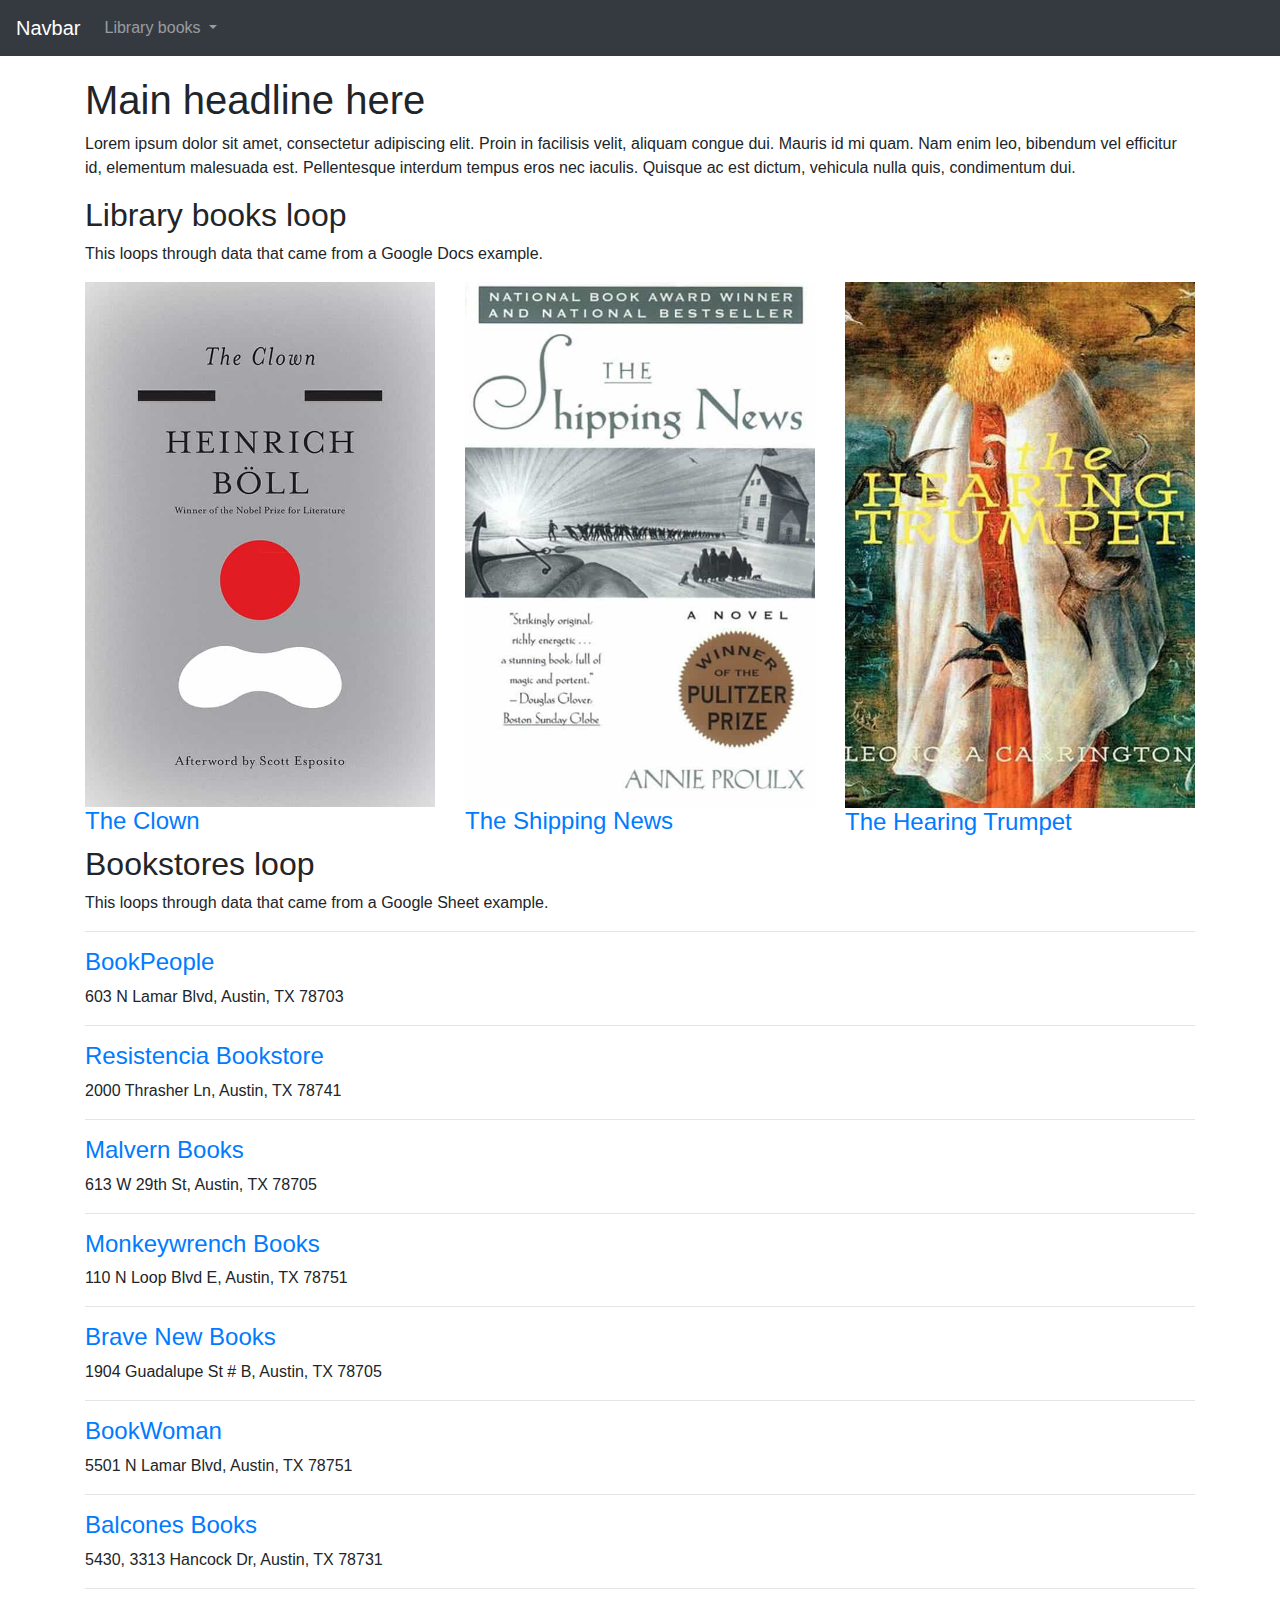
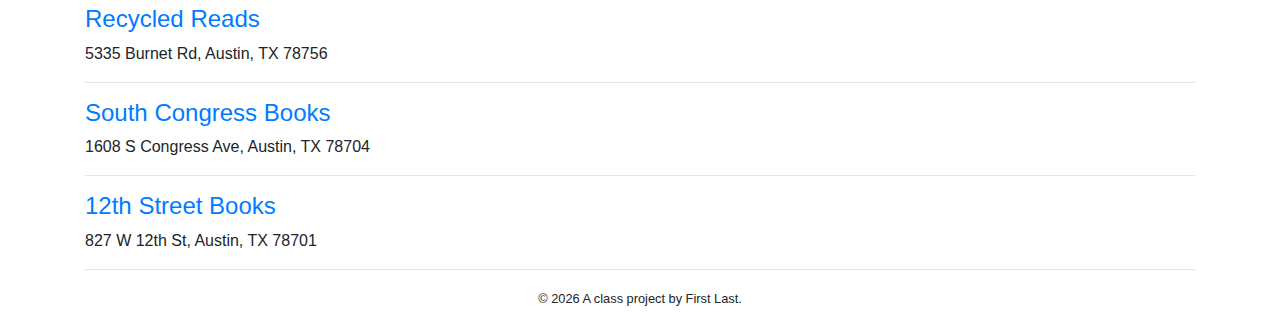
==== docs/index.html @ b6a52e7e "first commit. I am sorry it is so late." ====
<!doctype html>
<html lang="en">
  <!-- A Intro to Coding for Journalists class project -->
  <head>
    <title>Index page title</title>
    <meta name="description" content="The index search description for this page goes here.">
    <meta charset="utf-8">
    <meta http-equiv="X-UA-Compatible" content="IE=edge"/>
    <meta name="viewport" content="width=device-width, initial-scale=1, maximum-scale=1">
    <link rel="stylesheet" href="css/main.css">
  </head>
  <body>
    <nav class="navbar navbar-expand-lg navbar-dark bg-dark">
  <a class="navbar-brand" href="index.html">Navbar</a>
  <button class="navbar-toggler" type="button" data-toggle="collapse" data-target="#navbarNavDropdown" aria-controls="navbarNavDropdown" aria-expanded="false" aria-label="Toggle navigation">
    <span class="navbar-toggler-icon"></span>
  </button>
  <div class="collapse navbar-collapse" id="navbarNavDropdown">
    <ul class="navbar-nav">
      <li class="nav-item dropdown">
        <a class="nav-link dropdown-toggle" href="#" id="navbarDropdownMenuLink" role="button" data-toggle="dropdown" aria-haspopup="true" aria-expanded="false">
          Library books
        </a>
        <div class="dropdown-menu" aria-labelledby="navbarDropdownMenuLink">
          
          <a class="dropdown-item" href="books/the-clown.html">The Clown</a>
          
          <a class="dropdown-item" href="books/the-shipping-news.html">The Shipping News</a>
          
          <a class="dropdown-item" href="books/the-hearing-trumpet.html">The Hearing Trumpet</a>
          
        </div>
      </li>
    </ul>
  </div>
</nav>

    
<div class="container">
  <h1>Main headline here</h1>
  <p>Lorem ipsum dolor sit amet, consectetur adipiscing elit. Proin in facilisis velit, aliquam congue dui. Mauris id mi quam. Nam enim leo, bibendum vel efficitur id, elementum malesuada est. Pellentesque interdum tempus eros nec iaculis. Quisque ac est dictum, vehicula nulla quis, condimentum dui.</p>
  <h2>Library books loop</h2>
  <p>This loops through data that came from a Google Docs example.</p>
  <div class="row">
    
      <div class="col">
        <img src="img/the-clown.jpg" alt="" class="img-fluid">
        <h3><a href="books/the-clown.html">The Clown</a></h3>
      </div>
    
      <div class="col">
        <img src="img/the-shipping-news.jpg" alt="" class="img-fluid">
        <h3><a href="books/the-shipping-news.html">The Shipping News</a></h3>
      </div>
    
      <div class="col">
        <img src="img/the-hearing-trumpet.jpg" alt="" class="img-fluid">
        <h3><a href="books/the-hearing-trumpet.html">The Hearing Trumpet</a></h3>
      </div>
    
  </div>
  <h2>Bookstores loop</h2>
  <p>This loops through data that came from a Google Sheet example.</p>
  <hr>
  
    <h3><a href="https://www.bookpeople.com/" target="_blank">BookPeople</a></h3>
    <p>603 N Lamar Blvd, Austin, TX 78703</p>
    <hr>
  
    <h3><a href="https://www.resistenciabooks.com/" target="_blank">Resistencia Bookstore</a></h3>
    <p>2000 Thrasher Ln, Austin, TX 78741</p>
    <hr>
  
    <h3><a href="http://malvernbooks.com/" target="_blank">Malvern Books</a></h3>
    <p>613 W 29th St, Austin, TX 78705</p>
    <hr>
  
    <h3><a href="https://www.monkeywrenchbooks.org/" target="_blank">Monkeywrench Books</a></h3>
    <p>110 N Loop Blvd E, Austin, TX 78751</p>
    <hr>
  
    <h3><a href="https://www.facebook.com/bravenewbookstore/" target="_blank">Brave New Books</a></h3>
    <p>1904 Guadalupe St # B, Austin, TX 78705</p>
    <hr>
  
    <h3><a href="https://www.ebookwoman.com/" target="_blank">BookWoman</a></h3>
    <p>5501 N Lamar Blvd, Austin, TX 78751</p>
    <hr>
  
    <h3><a href="https://balconesbooks.com/" target="_blank">Balcones Books</a></h3>
    <p>5430, 3313 Hancock Dr, Austin, TX 78731</p>
    <hr>
  
    <h3><a href="http://library.austintexas.gov/recycled-reads" target="_blank">Recycled Reads</a></h3>
    <p>5335 Burnet Rd, Austin, TX 78756</p>
    <hr>
  
    <h3><a href="https://southcongressbooks.com/" target="_blank">South Congress Books</a></h3>
    <p>1608 S Congress Ave, Austin, TX 78704</p>
    <hr>
  
    <h3><a href="https://www.12thstreetbooks.com/" target="_blank">12th Street Books</a></h3>
    <p>827 W 12th St, Austin, TX 78701</p>
    <hr>
  
</div>


    <footer>
<p id="legal" class="center-block text-center">
  <small>&copy; <span class="copyright-year"></span>
  A class project by First Last.
</p>
</footer>


    <script src="js/jquery.js"></script>
    <script src="js/popper.js"></script>
    <script src="js/bootstrap.js"></script>
    <script src="js/scripts.js"></script>
  </body>
</html>
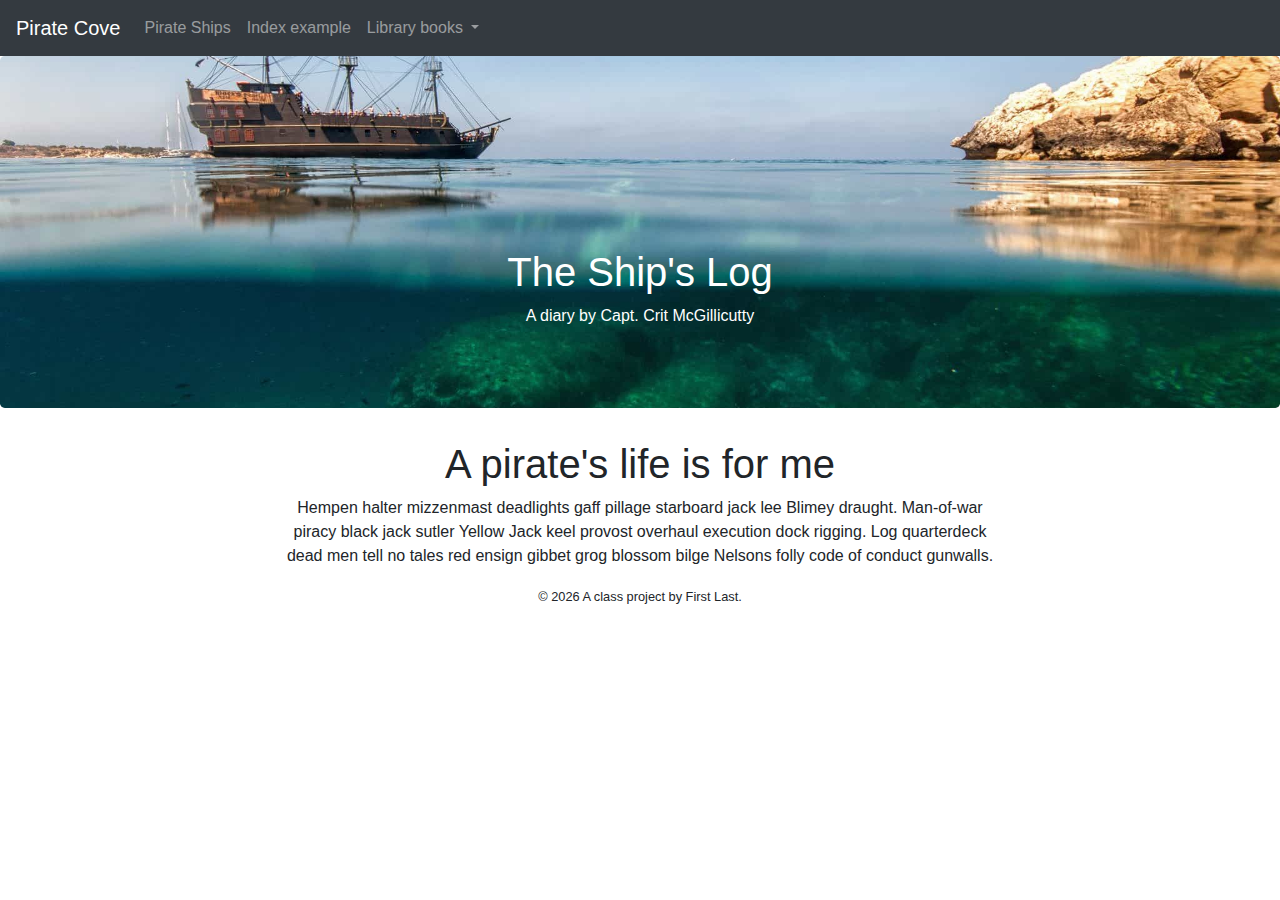
==== commit 57fc1f41: "added the pages" ====
--- a/docs/index.html
+++ b/docs/index.html
@@ -2,8 +2,8 @@
 <html lang="en">
   <!-- A Intro to Coding for Journalists class project -->
   <head>
-    <title>Index page title</title>
-    <meta name="description" content="The index search description for this page goes here.">
+    <title>Pirate Cove | Capt. McGillicutty's Ship's Log</title>
+    <meta name="description" content="Default description">
     <meta charset="utf-8">
     <meta http-equiv="X-UA-Compatible" content="IE=edge"/>
     <meta name="viewport" content="width=device-width, initial-scale=1, maximum-scale=1">
@@ -11,12 +11,18 @@
   </head>
   <body>
     <nav class="navbar navbar-expand-lg navbar-dark bg-dark">
-  <a class="navbar-brand" href="index.html">Navbar</a>
+  <a class="navbar-brand" href="index.html">Pirate Cove</a>
   <button class="navbar-toggler" type="button" data-toggle="collapse" data-target="#navbarNavDropdown" aria-controls="navbarNavDropdown" aria-expanded="false" aria-label="Toggle navigation">
     <span class="navbar-toggler-icon"></span>
   </button>
   <div class="collapse navbar-collapse" id="navbarNavDropdown">
     <ul class="navbar-nav">
+      <li class="nav-item">
+        <a class="nav-link" href="pirate-ships.html">Pirate Ships</a>
+      </li>
+      <li class="nav-item">
+        <a class="nav-link" href="index-example.html">Index example</a>
+      </li>
       <li class="nav-item dropdown">
         <a class="nav-link dropdown-toggle" href="#" id="navbarDropdownMenuLink" role="button" data-toggle="dropdown" aria-haspopup="true" aria-expanded="false">
           Library books
@@ -34,75 +40,19 @@
     </ul>
   </div>
 </nav>
+    <div class="jumbotron banner text-center">
+  <h1>The Ship's Log</h1>
+  <p>A diary by Capt. Crit McGillicutty</p>
+</div>
 
     
 <div class="container">
-  <h1>Main headline here</h1>
-  <p>Lorem ipsum dolor sit amet, consectetur adipiscing elit. Proin in facilisis velit, aliquam congue dui. Mauris id mi quam. Nam enim leo, bibendum vel efficitur id, elementum malesuada est. Pellentesque interdum tempus eros nec iaculis. Quisque ac est dictum, vehicula nulla quis, condimentum dui.</p>
-  <h2>Library books loop</h2>
-  <p>This loops through data that came from a Google Docs example.</p>
   <div class="row">
-    
-      <div class="col">
-        <img src="img/the-clown.jpg" alt="" class="img-fluid">
-        <h3><a href="books/the-clown.html">The Clown</a></h3>
-      </div>
-    
-      <div class="col">
-        <img src="img/the-shipping-news.jpg" alt="" class="img-fluid">
-        <h3><a href="books/the-shipping-news.html">The Shipping News</a></h3>
-      </div>
-    
-      <div class="col">
-        <img src="img/the-hearing-trumpet.jpg" alt="" class="img-fluid">
-        <h3><a href="books/the-hearing-trumpet.html">The Hearing Trumpet</a></h3>
-      </div>
-    
+    <div class="col-md-8 offset-md-2 text-center">
+      <h1>A pirate's life is for me</h1>
+      <p>Hempen halter mizzenmast deadlights gaff pillage starboard jack lee Blimey draught. Man-of-war piracy black jack sutler Yellow Jack keel provost overhaul execution dock rigging. Log quarterdeck dead men tell no tales red ensign gibbet grog blossom bilge Nelsons folly code of conduct gunwalls.</p>
+    </div>
   </div>
-  <h2>Bookstores loop</h2>
-  <p>This loops through data that came from a Google Sheet example.</p>
-  <hr>
-  
-    <h3><a href="https://www.bookpeople.com/" target="_blank">BookPeople</a></h3>
-    <p>603 N Lamar Blvd, Austin, TX 78703</p>
-    <hr>
-  
-    <h3><a href="https://www.resistenciabooks.com/" target="_blank">Resistencia Bookstore</a></h3>
-    <p>2000 Thrasher Ln, Austin, TX 78741</p>
-    <hr>
-  
-    <h3><a href="http://malvernbooks.com/" target="_blank">Malvern Books</a></h3>
-    <p>613 W 29th St, Austin, TX 78705</p>
-    <hr>
-  
-    <h3><a href="https://www.monkeywrenchbooks.org/" target="_blank">Monkeywrench Books</a></h3>
-    <p>110 N Loop Blvd E, Austin, TX 78751</p>
-    <hr>
-  
-    <h3><a href="https://www.facebook.com/bravenewbookstore/" target="_blank">Brave New Books</a></h3>
-    <p>1904 Guadalupe St # B, Austin, TX 78705</p>
-    <hr>
-  
-    <h3><a href="https://www.ebookwoman.com/" target="_blank">BookWoman</a></h3>
-    <p>5501 N Lamar Blvd, Austin, TX 78751</p>
-    <hr>
-  
-    <h3><a href="https://balconesbooks.com/" target="_blank">Balcones Books</a></h3>
-    <p>5430, 3313 Hancock Dr, Austin, TX 78731</p>
-    <hr>
-  
-    <h3><a href="http://library.austintexas.gov/recycled-reads" target="_blank">Recycled Reads</a></h3>
-    <p>5335 Burnet Rd, Austin, TX 78756</p>
-    <hr>
-  
-    <h3><a href="https://southcongressbooks.com/" target="_blank">South Congress Books</a></h3>
-    <p>1608 S Congress Ave, Austin, TX 78704</p>
-    <hr>
-  
-    <h3><a href="https://www.12thstreetbooks.com/" target="_blank">12th Street Books</a></h3>
-    <p>827 W 12th St, Austin, TX 78701</p>
-    <hr>
-  
 </div>
 
 
--- a/docs/css/main.css
+++ b/docs/css/main.css
@@ -3,5 +3,5 @@
  * Copyright 2011-2021 The Bootstrap Authors
  * Copyright 2011-2021 Twitter, Inc.
  * Licensed under MIT (https://github.com/twbs/bootstrap/blob/main/LICENSE)
- */:root{--blue:#007bff;--indigo:#6610f2;--purple:#6f42c1;--pink:#e83e8c;--red:#dc3545;--orange:#fd7e14;--yellow:#ffc107;--green:#28a745;--teal:#20c997;--cyan:#17a2b8;--white:#fff;--gray:#6c757d;--gray-dark:#343a40;--primary:#007bff;--secondary:#6c757d;--success:#28a745;--info:#17a2b8;--warning:#ffc107;--danger:#dc3545;--light:#f8f9fa;--dark:#343a40;--breakpoint-xs:0;--breakpoint-sm:576px;--breakpoint-md:768px;--breakpoint-lg:992px;--breakpoint-xl:1200px;--font-family-sans-serif:-apple-system,BlinkMacSystemFont,"Segoe UI",Roboto,"Helvetica Neue",Arial,"Noto Sans","Liberation Sans",sans-serif,"Apple Color Emoji","Segoe UI Emoji","Segoe UI Symbol","Noto Color Emoji";--font-family-monospace:SFMono-Regular,Menlo,Monaco,Consolas,"Liberation Mono","Courier New",monospace}*,:after,:before{box-sizing:border-box}html{font-family:sans-serif;line-height:1.15;-webkit-text-size-adjust:100%;-webkit-tap-highlight-color:rgba(0,0,0,0)}article,aside,figcaption,figure,footer,header,hgroup,main,nav,section{display:block}body{margin:0;font-family:-apple-system,BlinkMacSystemFont,Segoe UI,Roboto,Helvetica Neue,Arial,Noto Sans,Liberation Sans,sans-serif,Apple Color Emoji,Segoe UI Emoji,Segoe UI Symbol,Noto Color Emoji;font-size:1rem;font-weight:400;line-height:1.5;color:#212529;text-align:left;background-color:#fff}[tabindex="-1"]:focus:not(:focus-visible){outline:0!important}hr{box-sizing:content-box;height:0;overflow:visible}h1,h2,h3,h4,h5,h6{margin-top:0;margin-bottom:.5rem}p{margin-top:0;margin-bottom:1rem}abbr[data-original-title],abbr[title]{text-decoration:underline;-webkit-text-decoration:underline dotted;-moz-text-decoration:underline dotted;text-decoration:underline dotted;cursor:help;border-bottom:0;-webkit-text-decoration-skip-ink:none;text-decoration-skip-ink:none}address{font-style:normal;line-height:inherit}address,dl,ol,ul{margin-bottom:1rem}dl,ol,ul{margin-top:0}ol ol,ol ul,ul ol,ul ul{margin-bottom:0}dt{font-weight:700}dd{margin-bottom:.5rem;margin-left:0}blockquote{margin:0 0 1rem}b,strong{font-weight:bolder}small{font-size:80%}sub,sup{position:relative;font-size:75%;line-height:0;vertical-align:baseline}sub{bottom:-.25em}sup{top:-.5em}a{color:#007bff;text-decoration:none;background-color:transparent}a:hover{color:#0056b3;text-decoration:underline}a:not([href]):not([class]){color:inherit;text-decoration:none}a:not([href]):not([class]):hover{color:inherit;text-decoration:none}code,kbd,pre,samp{font-family:SFMono-Regular,Menlo,Monaco,Consolas,Liberation Mono,Courier New,monospace;font-size:1em}pre{margin-top:0;margin-bottom:1rem;overflow:auto;-ms-overflow-style:scrollbar}figure{margin:0 0 1rem}img{border-style:none}img,svg{vertical-align:middle}svg{overflow:hidden}table{border-collapse:collapse}caption{padding-top:.75rem;padding-bottom:.75rem;color:#6c757d;text-align:left;caption-side:bottom}th{text-align:inherit;text-align:-webkit-match-parent}label{display:inline-block;margin-bottom:.5rem}button{border-radius:0}button:focus:not(:focus-visible){outline:0}button,input,optgroup,select,textarea{margin:0;font-family:inherit;font-size:inherit;line-height:inherit}button,input{overflow:visible}button,select{text-transform:none}[role=button]{cursor:pointer}select{word-wrap:normal}[type=button],[type=reset],[type=submit],button{-webkit-appearance:button}[type=button]:not(:disabled),[type=reset]:not(:disabled),[type=submit]:not(:disabled),button:not(:disabled){cursor:pointer}[type=button]::-moz-focus-inner,[type=reset]::-moz-focus-inner,[type=submit]::-moz-focus-inner,button::-moz-focus-inner{padding:0;border-style:none}input[type=checkbox],input[type=radio]{box-sizing:border-box;padding:0}textarea{overflow:auto;resize:vertical}fieldset{min-width:0;padding:0;margin:0;border:0}legend{display:block;width:100%;max-width:100%;padding:0;margin-bottom:.5rem;font-size:1.5rem;line-height:inherit;color:inherit;white-space:normal}progress{vertical-align:baseline}[type=number]::-webkit-inner-spin-button,[type=number]::-webkit-outer-spin-button{height:auto}[type=search]{outline-offset:-2px;-webkit-appearance:none}[type=search]::-webkit-search-decoration{-webkit-appearance:none}::-webkit-file-upload-button{font:inherit;-webkit-appearance:button}output{display:inline-block}summary{display:list-item;cursor:pointer}template{display:none}[hidden]{display:none!important}.h1,.h2,.h3,.h4,.h5,.h6,h1,h2,h3,h4,h5,h6{margin-bottom:.5rem;font-weight:500;line-height:1.2}.h1,h1{font-size:2.5rem}.h2,h2{font-size:2rem}.h3,h3{font-size:1.75rem}.h4,h4{font-size:1.5rem}.h5,h5{font-size:1.25rem}.h6,h6{font-size:1rem}.lead{font-size:1.25rem;font-weight:300}.display-1{font-size:6rem}.display-1,.display-2{font-weight:300;line-height:1.2}.display-2{font-size:5.5rem}.display-3{font-size:4.5rem}.display-3,.display-4{font-weight:300;line-height:1.2}.display-4{font-size:3.5rem}hr{margin-top:1rem;margin-bottom:1rem;border:0;border-top:1px solid rgba(0,0,0,.1)}.small,small{font-size:80%;font-weight:400}.mark,mark{padding:.2em;background-color:#fcf8e3}.list-inline,.list-unstyled{padding-left:0;list-style:none}.list-inline-item{display:inline-block}.list-inline-item:not(:last-child){margin-right:.5rem}.initialism{font-size:90%;text-transform:uppercase}.blockquote{margin-bottom:1rem;font-size:1.25rem}.blockquote-footer{display:block;font-size:80%;color:#6c757d}.blockquote-footer:before{content:"\2014\00A0"}.img-fluid,.img-thumbnail{max-width:100%;height:auto}.img-thumbnail{padding:.25rem;background-color:#fff;border:1px solid #dee2e6;border-radius:.25rem}.figure{display:inline-block}.figure-img{margin-bottom:.5rem;line-height:1}.figure-caption{font-size:90%;color:#6c757d}code{font-size:87.5%;color:#e83e8c;word-wrap:break-word}a>code{color:inherit}kbd{padding:.2rem .4rem;font-size:87.5%;color:#fff;background-color:#212529;border-radius:.2rem}kbd kbd{padding:0;font-size:100%;font-weight:700}pre{display:block;font-size:87.5%;color:#212529}pre code{font-size:inherit;color:inherit;word-break:normal}.pre-scrollable{max-height:340px;overflow-y:scroll}.container,.container-fluid,.container-lg,.container-md,.container-sm,.container-xl{width:100%;padding-right:15px;padding-left:15px;margin-right:auto;margin-left:auto}@media (min-width:576px){.container,.container-sm{max-width:540px}}@media (min-width:768px){.container,.container-md,.container-sm{max-width:720px}}@media (min-width:992px){.container,.container-lg,.container-md,.container-sm{max-width:960px}}@media (min-width:1200px){.container,.container-lg,.container-md,.container-sm,.container-xl{max-width:1140px}}.row{display:-webkit-flex;display:-ms-flexbox;display:flex;-webkit-flex-wrap:wrap;-ms-flex-wrap:wrap;flex-wrap:wrap;margin-right:-15px;margin-left:-15px}.no-gutters{margin-right:0;margin-left:0}.no-gutters>.col,.no-gutters>[class*=col-]{padding-right:0;padding-left:0}.col,.col-1,.col-2,.col-3,.col-4,.col-5,.col-6,.col-7,.col-8,.col-9,.col-10,.col-11,.col-12,.col-auto,.col-lg,.col-lg-1,.col-lg-2,.col-lg-3,.col-lg-4,.col-lg-5,.col-lg-6,.col-lg-7,.col-lg-8,.col-lg-9,.col-lg-10,.col-lg-11,.col-lg-12,.col-lg-auto,.col-md,.col-md-1,.col-md-2,.col-md-3,.col-md-4,.col-md-5,.col-md-6,.col-md-7,.col-md-8,.col-md-9,.col-md-10,.col-md-11,.col-md-12,.col-md-auto,.col-sm,.col-sm-1,.col-sm-2,.col-sm-3,.col-sm-4,.col-sm-5,.col-sm-6,.col-sm-7,.col-sm-8,.col-sm-9,.col-sm-10,.col-sm-11,.col-sm-12,.col-sm-auto,.col-xl,.col-xl-1,.col-xl-2,.col-xl-3,.col-xl-4,.col-xl-5,.col-xl-6,.col-xl-7,.col-xl-8,.col-xl-9,.col-xl-10,.col-xl-11,.col-xl-12,.col-xl-auto{position:relative;width:100%;padding-right:15px;padding-left:15px}.col{-webkit-flex-basis:0;-ms-flex-preferred-size:0;flex-basis:0;-webkit-flex-grow:1;-ms-flex-positive:1;flex-grow:1;max-width:100%}.row-cols-1>*{-webkit-flex:0 0 100%;-ms-flex:0 0 100%;flex:0 0 100%;max-width:100%}.row-cols-2>*{-webkit-flex:0 0 50%;-ms-flex:0 0 50%;flex:0 0 50%;max-width:50%}.row-cols-3>*{-webkit-flex:0 0 33.33333%;-ms-flex:0 0 33.33333%;flex:0 0 33.33333%;max-width:33.33333%}.row-cols-4>*{-webkit-flex:0 0 25%;-ms-flex:0 0 25%;flex:0 0 25%;max-width:25%}.row-cols-5>*{-webkit-flex:0 0 20%;-ms-flex:0 0 20%;flex:0 0 20%;max-width:20%}.row-cols-6>*{-webkit-flex:0 0 16.66667%;-ms-flex:0 0 16.66667%;flex:0 0 16.66667%;max-width:16.66667%}.col-auto{-webkit-flex:0 0 auto;-ms-flex:0 0 auto;flex:0 0 auto;width:auto;max-width:100%}.col-1{-webkit-flex:0 0 8.33333%;-ms-flex:0 0 8.33333%;flex:0 0 8.33333%;max-width:8.33333%}.col-2{-webkit-flex:0 0 16.66667%;-ms-flex:0 0 16.66667%;flex:0 0 16.66667%;max-width:16.66667%}.col-3{-webkit-flex:0 0 25%;-ms-flex:0 0 25%;flex:0 0 25%;max-width:25%}.col-4{-webkit-flex:0 0 33.33333%;-ms-flex:0 0 33.33333%;flex:0 0 33.33333%;max-width:33.33333%}.col-5{-webkit-flex:0 0 41.66667%;-ms-flex:0 0 41.66667%;flex:0 0 41.66667%;max-width:41.66667%}.col-6{-webkit-flex:0 0 50%;-ms-flex:0 0 50%;flex:0 0 50%;max-width:50%}.col-7{-webkit-flex:0 0 58.33333%;-ms-flex:0 0 58.33333%;flex:0 0 58.33333%;max-width:58.33333%}.col-8{-webkit-flex:0 0 66.66667%;-ms-flex:0 0 66.66667%;flex:0 0 66.66667%;max-width:66.66667%}.col-9{-webkit-flex:0 0 75%;-ms-flex:0 0 75%;flex:0 0 75%;max-width:75%}.col-10{-webkit-flex:0 0 83.33333%;-ms-flex:0 0 83.33333%;flex:0 0 83.33333%;max-width:83.33333%}.col-11{-webkit-flex:0 0 91.66667%;-ms-flex:0 0 91.66667%;flex:0 0 91.66667%;max-width:91.66667%}.col-12{-webkit-flex:0 0 100%;-ms-flex:0 0 100%;flex:0 0 100%;max-width:100%}.order-first{-webkit-order:-1;-ms-flex-order:-1;order:-1}.order-last{-webkit-order:13;-ms-flex-order:13;order:13}.order-0{-webkit-order:0;-ms-flex-order:0;order:0}.order-1{-webkit-order:1;-ms-flex-order:1;order:1}.order-2{-webkit-order:2;-ms-flex-order:2;order:2}.order-3{-webkit-order:3;-ms-flex-order:3;order:3}.order-4{-webkit-order:4;-ms-flex-order:4;order:4}.order-5{-webkit-order:5;-ms-flex-order:5;order:5}.order-6{-webkit-order:6;-ms-flex-order:6;order:6}.order-7{-webkit-order:7;-ms-flex-order:7;order:7}.order-8{-webkit-order:8;-ms-flex-order:8;order:8}.order-9{-webkit-order:9;-ms-flex-order:9;order:9}.order-10{-webkit-order:10;-ms-flex-order:10;order:10}.order-11{-webkit-order:11;-ms-flex-order:11;order:11}.order-12{-webkit-order:12;-ms-flex-order:12;order:12}.offset-1{margin-left:8.33333%}.offset-2{margin-left:16.66667%}.offset-3{margin-left:25%}.offset-4{margin-left:33.33333%}.offset-5{margin-left:41.66667%}.offset-6{margin-left:50%}.offset-7{margin-left:58.33333%}.offset-8{margin-left:66.66667%}.offset-9{margin-left:75%}.offset-10{margin-left:83.33333%}.offset-11{margin-left:91.66667%}@media (min-width:576px){.col-sm{-webkit-flex-basis:0;-ms-flex-preferred-size:0;flex-basis:0;-webkit-flex-grow:1;-ms-flex-positive:1;flex-grow:1;max-width:100%}.row-cols-sm-1>*{-webkit-flex:0 0 100%;-ms-flex:0 0 100%;flex:0 0 100%;max-width:100%}.row-cols-sm-2>*{-webkit-flex:0 0 50%;-ms-flex:0 0 50%;flex:0 0 50%;max-width:50%}.row-cols-sm-3>*{-webkit-flex:0 0 33.33333%;-ms-flex:0 0 33.33333%;flex:0 0 33.33333%;max-width:33.33333%}.row-cols-sm-4>*{-webkit-flex:0 0 25%;-ms-flex:0 0 25%;flex:0 0 25%;max-width:25%}.row-cols-sm-5>*{-webkit-flex:0 0 20%;-ms-flex:0 0 20%;flex:0 0 20%;max-width:20%}.row-cols-sm-6>*{-webkit-flex:0 0 16.66667%;-ms-flex:0 0 16.66667%;flex:0 0 16.66667%;max-width:16.66667%}.col-sm-auto{-webkit-flex:0 0 auto;-ms-flex:0 0 auto;flex:0 0 auto;width:auto;max-width:100%}.col-sm-1{-webkit-flex:0 0 8.33333%;-ms-flex:0 0 8.33333%;flex:0 0 8.33333%;max-width:8.33333%}.col-sm-2{-webkit-flex:0 0 16.66667%;-ms-flex:0 0 16.66667%;flex:0 0 16.66667%;max-width:16.66667%}.col-sm-3{-webkit-flex:0 0 25%;-ms-flex:0 0 25%;flex:0 0 25%;max-width:25%}.col-sm-4{-webkit-flex:0 0 33.33333%;-ms-flex:0 0 33.33333%;flex:0 0 33.33333%;max-width:33.33333%}.col-sm-5{-webkit-flex:0 0 41.66667%;-ms-flex:0 0 41.66667%;flex:0 0 41.66667%;max-width:41.66667%}.col-sm-6{-webkit-flex:0 0 50%;-ms-flex:0 0 50%;flex:0 0 50%;max-width:50%}.col-sm-7{-webkit-flex:0 0 58.33333%;-ms-flex:0 0 58.33333%;flex:0 0 58.33333%;max-width:58.33333%}.col-sm-8{-webkit-flex:0 0 66.66667%;-ms-flex:0 0 66.66667%;flex:0 0 66.66667%;max-width:66.66667%}.col-sm-9{-webkit-flex:0 0 75%;-ms-flex:0 0 75%;flex:0 0 75%;max-width:75%}.col-sm-10{-webkit-flex:0 0 83.33333%;-ms-flex:0 0 83.33333%;flex:0 0 83.33333%;max-width:83.33333%}.col-sm-11{-webkit-flex:0 0 91.66667%;-ms-flex:0 0 91.66667%;flex:0 0 91.66667%;max-width:91.66667%}.col-sm-12{-webkit-flex:0 0 100%;-ms-flex:0 0 100%;flex:0 0 100%;max-width:100%}.order-sm-first{-webkit-order:-1;-ms-flex-order:-1;order:-1}.order-sm-last{-webkit-order:13;-ms-flex-order:13;order:13}.order-sm-0{-webkit-order:0;-ms-flex-order:0;order:0}.order-sm-1{-webkit-order:1;-ms-flex-order:1;order:1}.order-sm-2{-webkit-order:2;-ms-flex-order:2;order:2}.order-sm-3{-webkit-order:3;-ms-flex-order:3;order:3}.order-sm-4{-webkit-order:4;-ms-flex-order:4;order:4}.order-sm-5{-webkit-order:5;-ms-flex-order:5;order:5}.order-sm-6{-webkit-order:6;-ms-flex-order:6;order:6}.order-sm-7{-webkit-order:7;-ms-flex-order:7;order:7}.order-sm-8{-webkit-order:8;-ms-flex-order:8;order:8}.order-sm-9{-webkit-order:9;-ms-flex-order:9;order:9}.order-sm-10{-webkit-order:10;-ms-flex-order:10;order:10}.order-sm-11{-webkit-order:11;-ms-flex-order:11;order:11}.order-sm-12{-webkit-order:12;-ms-flex-order:12;order:12}.offset-sm-0{margin-left:0}.offset-sm-1{margin-left:8.33333%}.offset-sm-2{margin-left:16.66667%}.offset-sm-3{margin-left:25%}.offset-sm-4{margin-left:33.33333%}.offset-sm-5{margin-left:41.66667%}.offset-sm-6{margin-left:50%}.offset-sm-7{margin-left:58.33333%}.offset-sm-8{margin-left:66.66667%}.offset-sm-9{margin-left:75%}.offset-sm-10{margin-left:83.33333%}.offset-sm-11{margin-left:91.66667%}}@media (min-width:768px){.col-md{-webkit-flex-basis:0;-ms-flex-preferred-size:0;flex-basis:0;-webkit-flex-grow:1;-ms-flex-positive:1;flex-grow:1;max-width:100%}.row-cols-md-1>*{-webkit-flex:0 0 100%;-ms-flex:0 0 100%;flex:0 0 100%;max-width:100%}.row-cols-md-2>*{-webkit-flex:0 0 50%;-ms-flex:0 0 50%;flex:0 0 50%;max-width:50%}.row-cols-md-3>*{-webkit-flex:0 0 33.33333%;-ms-flex:0 0 33.33333%;flex:0 0 33.33333%;max-width:33.33333%}.row-cols-md-4>*{-webkit-flex:0 0 25%;-ms-flex:0 0 25%;flex:0 0 25%;max-width:25%}.row-cols-md-5>*{-webkit-flex:0 0 20%;-ms-flex:0 0 20%;flex:0 0 20%;max-width:20%}.row-cols-md-6>*{-webkit-flex:0 0 16.66667%;-ms-flex:0 0 16.66667%;flex:0 0 16.66667%;max-width:16.66667%}.col-md-auto{-webkit-flex:0 0 auto;-ms-flex:0 0 auto;flex:0 0 auto;width:auto;max-width:100%}.col-md-1{-webkit-flex:0 0 8.33333%;-ms-flex:0 0 8.33333%;flex:0 0 8.33333%;max-width:8.33333%}.col-md-2{-webkit-flex:0 0 16.66667%;-ms-flex:0 0 16.66667%;flex:0 0 16.66667%;max-width:16.66667%}.col-md-3{-webkit-flex:0 0 25%;-ms-flex:0 0 25%;flex:0 0 25%;max-width:25%}.col-md-4{-webkit-flex:0 0 33.33333%;-ms-flex:0 0 33.33333%;flex:0 0 33.33333%;max-width:33.33333%}.col-md-5{-webkit-flex:0 0 41.66667%;-ms-flex:0 0 41.66667%;flex:0 0 41.66667%;max-width:41.66667%}.col-md-6{-webkit-flex:0 0 50%;-ms-flex:0 0 50%;flex:0 0 50%;max-width:50%}.col-md-7{-webkit-flex:0 0 58.33333%;-ms-flex:0 0 58.33333%;flex:0 0 58.33333%;max-width:58.33333%}.col-md-8{-webkit-flex:0 0 66.66667%;-ms-flex:0 0 66.66667%;flex:0 0 66.66667%;max-width:66.66667%}.col-md-9{-webkit-flex:0 0 75%;-ms-flex:0 0 75%;flex:0 0 75%;max-width:75%}.col-md-10{-webkit-flex:0 0 83.33333%;-ms-flex:0 0 83.33333%;flex:0 0 83.33333%;max-width:83.33333%}.col-md-11{-webkit-flex:0 0 91.66667%;-ms-flex:0 0 91.66667%;flex:0 0 91.66667%;max-width:91.66667%}.col-md-12{-webkit-flex:0 0 100%;-ms-flex:0 0 100%;flex:0 0 100%;max-width:100%}.order-md-first{-webkit-order:-1;-ms-flex-order:-1;order:-1}.order-md-last{-webkit-order:13;-ms-flex-order:13;order:13}.order-md-0{-webkit-order:0;-ms-flex-order:0;order:0}.order-md-1{-webkit-order:1;-ms-flex-order:1;order:1}.order-md-2{-webkit-order:2;-ms-flex-order:2;order:2}.order-md-3{-webkit-order:3;-ms-flex-order:3;order:3}.order-md-4{-webkit-order:4;-ms-flex-order:4;order:4}.order-md-5{-webkit-order:5;-ms-flex-order:5;order:5}.order-md-6{-webkit-order:6;-ms-flex-order:6;order:6}.order-md-7{-webkit-order:7;-ms-flex-order:7;order:7}.order-md-8{-webkit-order:8;-ms-flex-order:8;order:8}.order-md-9{-webkit-order:9;-ms-flex-order:9;order:9}.order-md-10{-webkit-order:10;-ms-flex-order:10;order:10}.order-md-11{-webkit-order:11;-ms-flex-order:11;order:11}.order-md-12{-webkit-order:12;-ms-flex-order:12;order:12}.offset-md-0{margin-left:0}.offset-md-1{margin-left:8.33333%}.offset-md-2{margin-left:16.66667%}.offset-md-3{margin-left:25%}.offset-md-4{margin-left:33.33333%}.offset-md-5{margin-left:41.66667%}.offset-md-6{margin-left:50%}.offset-md-7{margin-left:58.33333%}.offset-md-8{margin-left:66.66667%}.offset-md-9{margin-left:75%}.offset-md-10{margin-left:83.33333%}.offset-md-11{margin-left:91.66667%}}@media (min-width:992px){.col-lg{-webkit-flex-basis:0;-ms-flex-preferred-size:0;flex-basis:0;-webkit-flex-grow:1;-ms-flex-positive:1;flex-grow:1;max-width:100%}.row-cols-lg-1>*{-webkit-flex:0 0 100%;-ms-flex:0 0 100%;flex:0 0 100%;max-width:100%}.row-cols-lg-2>*{-webkit-flex:0 0 50%;-ms-flex:0 0 50%;flex:0 0 50%;max-width:50%}.row-cols-lg-3>*{-webkit-flex:0 0 33.33333%;-ms-flex:0 0 33.33333%;flex:0 0 33.33333%;max-width:33.33333%}.row-cols-lg-4>*{-webkit-flex:0 0 25%;-ms-flex:0 0 25%;flex:0 0 25%;max-width:25%}.row-cols-lg-5>*{-webkit-flex:0 0 20%;-ms-flex:0 0 20%;flex:0 0 20%;max-width:20%}.row-cols-lg-6>*{-webkit-flex:0 0 16.66667%;-ms-flex:0 0 16.66667%;flex:0 0 16.66667%;max-width:16.66667%}.col-lg-auto{-webkit-flex:0 0 auto;-ms-flex:0 0 auto;flex:0 0 auto;width:auto;max-width:100%}.col-lg-1{-webkit-flex:0 0 8.33333%;-ms-flex:0 0 8.33333%;flex:0 0 8.33333%;max-width:8.33333%}.col-lg-2{-webkit-flex:0 0 16.66667%;-ms-flex:0 0 16.66667%;flex:0 0 16.66667%;max-width:16.66667%}.col-lg-3{-webkit-flex:0 0 25%;-ms-flex:0 0 25%;flex:0 0 25%;max-width:25%}.col-lg-4{-webkit-flex:0 0 33.33333%;-ms-flex:0 0 33.33333%;flex:0 0 33.33333%;max-width:33.33333%}.col-lg-5{-webkit-flex:0 0 41.66667%;-ms-flex:0 0 41.66667%;flex:0 0 41.66667%;max-width:41.66667%}.col-lg-6{-webkit-flex:0 0 50%;-ms-flex:0 0 50%;flex:0 0 50%;max-width:50%}.col-lg-7{-webkit-flex:0 0 58.33333%;-ms-flex:0 0 58.33333%;flex:0 0 58.33333%;max-width:58.33333%}.col-lg-8{-webkit-flex:0 0 66.66667%;-ms-flex:0 0 66.66667%;flex:0 0 66.66667%;max-width:66.66667%}.col-lg-9{-webkit-flex:0 0 75%;-ms-flex:0 0 75%;flex:0 0 75%;max-width:75%}.col-lg-10{-webkit-flex:0 0 83.33333%;-ms-flex:0 0 83.33333%;flex:0 0 83.33333%;max-width:83.33333%}.col-lg-11{-webkit-flex:0 0 91.66667%;-ms-flex:0 0 91.66667%;flex:0 0 91.66667%;max-width:91.66667%}.col-lg-12{-webkit-flex:0 0 100%;-ms-flex:0 0 100%;flex:0 0 100%;max-width:100%}.order-lg-first{-webkit-order:-1;-ms-flex-order:-1;order:-1}.order-lg-last{-webkit-order:13;-ms-flex-order:13;order:13}.order-lg-0{-webkit-order:0;-ms-flex-order:0;order:0}.order-lg-1{-webkit-order:1;-ms-flex-order:1;order:1}.order-lg-2{-webkit-order:2;-ms-flex-order:2;order:2}.order-lg-3{-webkit-order:3;-ms-flex-order:3;order:3}.order-lg-4{-webkit-order:4;-ms-flex-order:4;order:4}.order-lg-5{-webkit-order:5;-ms-flex-order:5;order:5}.order-lg-6{-webkit-order:6;-ms-flex-order:6;order:6}.order-lg-7{-webkit-order:7;-ms-flex-order:7;order:7}.order-lg-8{-webkit-order:8;-ms-flex-order:8;order:8}.order-lg-9{-webkit-order:9;-ms-flex-order:9;order:9}.order-lg-10{-webkit-order:10;-ms-flex-order:10;order:10}.order-lg-11{-webkit-order:11;-ms-flex-order:11;order:11}.order-lg-12{-webkit-order:12;-ms-flex-order:12;order:12}.offset-lg-0{margin-left:0}.offset-lg-1{margin-left:8.33333%}.offset-lg-2{margin-left:16.66667%}.offset-lg-3{margin-left:25%}.offset-lg-4{margin-left:33.33333%}.offset-lg-5{margin-left:41.66667%}.offset-lg-6{margin-left:50%}.offset-lg-7{margin-left:58.33333%}.offset-lg-8{margin-left:66.66667%}.offset-lg-9{margin-left:75%}.offset-lg-10{margin-left:83.33333%}.offset-lg-11{margin-left:91.66667%}}@media (min-width:1200px){.col-xl{-webkit-flex-basis:0;-ms-flex-preferred-size:0;flex-basis:0;-webkit-flex-grow:1;-ms-flex-positive:1;flex-grow:1;max-width:100%}.row-cols-xl-1>*{-webkit-flex:0 0 100%;-ms-flex:0 0 100%;flex:0 0 100%;max-width:100%}.row-cols-xl-2>*{-webkit-flex:0 0 50%;-ms-flex:0 0 50%;flex:0 0 50%;max-width:50%}.row-cols-xl-3>*{-webkit-flex:0 0 33.33333%;-ms-flex:0 0 33.33333%;flex:0 0 33.33333%;max-width:33.33333%}.row-cols-xl-4>*{-webkit-flex:0 0 25%;-ms-flex:0 0 25%;flex:0 0 25%;max-width:25%}.row-cols-xl-5>*{-webkit-flex:0 0 20%;-ms-flex:0 0 20%;flex:0 0 20%;max-width:20%}.row-cols-xl-6>*{-webkit-flex:0 0 16.66667%;-ms-flex:0 0 16.66667%;flex:0 0 16.66667%;max-width:16.66667%}.col-xl-auto{-webkit-flex:0 0 auto;-ms-flex:0 0 auto;flex:0 0 auto;width:auto;max-width:100%}.col-xl-1{-webkit-flex:0 0 8.33333%;-ms-flex:0 0 8.33333%;flex:0 0 8.33333%;max-width:8.33333%}.col-xl-2{-webkit-flex:0 0 16.66667%;-ms-flex:0 0 16.66667%;flex:0 0 16.66667%;max-width:16.66667%}.col-xl-3{-webkit-flex:0 0 25%;-ms-flex:0 0 25%;flex:0 0 25%;max-width:25%}.col-xl-4{-webkit-flex:0 0 33.33333%;-ms-flex:0 0 33.33333%;flex:0 0 33.33333%;max-width:33.33333%}.col-xl-5{-webkit-flex:0 0 41.66667%;-ms-flex:0 0 41.66667%;flex:0 0 41.66667%;max-width:41.66667%}.col-xl-6{-webkit-flex:0 0 50%;-ms-flex:0 0 50%;flex:0 0 50%;max-width:50%}.col-xl-7{-webkit-flex:0 0 58.33333%;-ms-flex:0 0 58.33333%;flex:0 0 58.33333%;max-width:58.33333%}.col-xl-8{-webkit-flex:0 0 66.66667%;-ms-flex:0 0 66.66667%;flex:0 0 66.66667%;max-width:66.66667%}.col-xl-9{-webkit-flex:0 0 75%;-ms-flex:0 0 75%;flex:0 0 75%;max-width:75%}.col-xl-10{-webkit-flex:0 0 83.33333%;-ms-flex:0 0 83.33333%;flex:0 0 83.33333%;max-width:83.33333%}.col-xl-11{-webkit-flex:0 0 91.66667%;-ms-flex:0 0 91.66667%;flex:0 0 91.66667%;max-width:91.66667%}.col-xl-12{-webkit-flex:0 0 100%;-ms-flex:0 0 100%;flex:0 0 100%;max-width:100%}.order-xl-first{-webkit-order:-1;-ms-flex-order:-1;order:-1}.order-xl-last{-webkit-order:13;-ms-flex-order:13;order:13}.order-xl-0{-webkit-order:0;-ms-flex-order:0;order:0}.order-xl-1{-webkit-order:1;-ms-flex-order:1;order:1}.order-xl-2{-webkit-order:2;-ms-flex-order:2;order:2}.order-xl-3{-webkit-order:3;-ms-flex-order:3;order:3}.order-xl-4{-webkit-order:4;-ms-flex-order:4;order:4}.order-xl-5{-webkit-order:5;-ms-flex-order:5;order:5}.order-xl-6{-webkit-order:6;-ms-flex-order:6;order:6}.order-xl-7{-webkit-order:7;-ms-flex-order:7;order:7}.order-xl-8{-webkit-order:8;-ms-flex-order:8;order:8}.order-xl-9{-webkit-order:9;-ms-flex-order:9;order:9}.order-xl-10{-webkit-order:10;-ms-flex-order:10;order:10}.order-xl-11{-webkit-order:11;-ms-flex-order:11;order:11}.order-xl-12{-webkit-order:12;-ms-flex-order:12;order:12}.offset-xl-0{margin-left:0}.offset-xl-1{margin-left:8.33333%}.offset-xl-2{margin-left:16.66667%}.offset-xl-3{margin-left:25%}.offset-xl-4{margin-left:33.33333%}.offset-xl-5{margin-left:41.66667%}.offset-xl-6{margin-left:50%}.offset-xl-7{margin-left:58.33333%}.offset-xl-8{margin-left:66.66667%}.offset-xl-9{margin-left:75%}.offset-xl-10{margin-left:83.33333%}.offset-xl-11{margin-left:91.66667%}}.table{width:100%;margin-bottom:1rem;color:#212529}.table td,.table th{padding:.75rem;vertical-align:top;border-top:1px solid #dee2e6}.table thead th{vertical-align:bottom;border-bottom:2px solid #dee2e6}.table tbody+tbody{border-top:2px solid #dee2e6}.table-sm td,.table-sm th{padding:.3rem}.table-bordered,.table-bordered td,.table-bordered th{border:1px solid #dee2e6}.table-bordered thead td,.table-bordered thead th{border-bottom-width:2px}.table-borderless tbody+tbody,.table-borderless td,.table-borderless th,.table-borderless thead th{border:0}.table-striped tbody tr:nth-of-type(odd){background-color:rgba(0,0,0,.05)}.table-hover tbody tr:hover{color:#212529;background-color:rgba(0,0,0,.075)}.table-primary,.table-primary>td,.table-primary>th{background-color:#b8daff}.table-primary tbody+tbody,.table-primary td,.table-primary th,.table-primary thead th{border-color:#7abaff}.table-hover .table-primary:hover{background-color:#9fcdff}.table-hover .table-primary:hover>td,.table-hover .table-primary:hover>th{background-color:#9fcdff}.table-secondary,.table-secondary>td,.table-secondary>th{background-color:#d6d8db}.table-secondary tbody+tbody,.table-secondary td,.table-secondary th,.table-secondary thead th{border-color:#b3b7bb}.table-hover .table-secondary:hover{background-color:#c8cbcf}.table-hover .table-secondary:hover>td,.table-hover .table-secondary:hover>th{background-color:#c8cbcf}.table-success,.table-success>td,.table-success>th{background-color:#c3e6cb}.table-success tbody+tbody,.table-success td,.table-success th,.table-success thead th{border-color:#8fd19e}.table-hover .table-success:hover{background-color:#b1dfbb}.table-hover .table-success:hover>td,.table-hover .table-success:hover>th{background-color:#b1dfbb}.table-info,.table-info>td,.table-info>th{background-color:#bee5eb}.table-info tbody+tbody,.table-info td,.table-info th,.table-info thead th{border-color:#86cfda}.table-hover .table-info:hover{background-color:#abdde5}.table-hover .table-info:hover>td,.table-hover .table-info:hover>th{background-color:#abdde5}.table-warning,.table-warning>td,.table-warning>th{background-color:#ffeeba}.table-warning tbody+tbody,.table-warning td,.table-warning th,.table-warning thead th{border-color:#ffdf7e}.table-hover .table-warning:hover{background-color:#ffe8a1}.table-hover .table-warning:hover>td,.table-hover .table-warning:hover>th{background-color:#ffe8a1}.table-danger,.table-danger>td,.table-danger>th{background-color:#f5c6cb}.table-danger tbody+tbody,.table-danger td,.table-danger th,.table-danger thead th{border-color:#ed969e}.table-hover .table-danger:hover{background-color:#f1b0b7}.table-hover .table-danger:hover>td,.table-hover .table-danger:hover>th{background-color:#f1b0b7}.table-light,.table-light>td,.table-light>th{background-color:#fdfdfe}.table-light tbody+tbody,.table-light td,.table-light th,.table-light thead th{border-color:#fbfcfc}.table-hover .table-light:hover{background-color:#ececf6}.table-hover .table-light:hover>td,.table-hover .table-light:hover>th{background-color:#ececf6}.table-dark,.table-dark>td,.table-dark>th{background-color:#c6c8ca}.table-dark tbody+tbody,.table-dark td,.table-dark th,.table-dark thead th{border-color:#95999c}.table-hover .table-dark:hover{background-color:#b9bbbe}.table-hover .table-dark:hover>td,.table-hover .table-dark:hover>th{background-color:#b9bbbe}.table-active,.table-active>td,.table-active>th{background-color:rgba(0,0,0,.075)}.table-hover .table-active:hover{background-color:rgba(0,0,0,.075)}.table-hover .table-active:hover>td,.table-hover .table-active:hover>th{background-color:rgba(0,0,0,.075)}.table .thead-dark th{color:#fff;background-color:#343a40;border-color:#454d55}.table .thead-light th{color:#495057;background-color:#e9ecef;border-color:#dee2e6}.table-dark{color:#fff;background-color:#343a40}.table-dark td,.table-dark th,.table-dark thead th{border-color:#454d55}.table-dark.table-bordered{border:0}.table-dark.table-striped tbody tr:nth-of-type(odd){background-color:hsla(0,0%,100%,.05)}.table-dark.table-hover tbody tr:hover{color:#fff;background-color:hsla(0,0%,100%,.075)}@media (max-width:575.98px){.table-responsive-sm{display:block;width:100%;overflow-x:auto;-webkit-overflow-scrolling:touch}.table-responsive-sm>.table-bordered{border:0}}@media (max-width:767.98px){.table-responsive-md{display:block;width:100%;overflow-x:auto;-webkit-overflow-scrolling:touch}.table-responsive-md>.table-bordered{border:0}}@media (max-width:991.98px){.table-responsive-lg{display:block;width:100%;overflow-x:auto;-webkit-overflow-scrolling:touch}.table-responsive-lg>.table-bordered{border:0}}@media (max-width:1199.98px){.table-responsive-xl{display:block;width:100%;overflow-x:auto;-webkit-overflow-scrolling:touch}.table-responsive-xl>.table-bordered{border:0}}.table-responsive{display:block;width:100%;overflow-x:auto;-webkit-overflow-scrolling:touch}.table-responsive>.table-bordered{border:0}.form-control{display:block;width:100%;height:calc(1.5em + .75rem + 2px);padding:.375rem .75rem;font-size:1rem;font-weight:400;line-height:1.5;color:#495057;background-color:#fff;background-clip:padding-box;border:1px solid #ced4da;border-radius:.25rem;transition:border-color .15s ease-in-out,box-shadow .15s ease-in-out}@media (prefers-reduced-motion:reduce){.form-control{transition:none}}.form-control::-ms-expand{background-color:transparent;border:0}.form-control:-moz-focusring{color:transparent;text-shadow:0 0 0 #495057}.form-control:focus{color:#495057;background-color:#fff;border-color:#80bdff;outline:0;box-shadow:0 0 0 .2rem rgba(0,123,255,.25)}.form-control::-webkit-input-placeholder{color:#6c757d;opacity:1}.form-control::-moz-placeholder{color:#6c757d;opacity:1}.form-control:-ms-input-placeholder{color:#6c757d;opacity:1}.form-control::-ms-input-placeholder{color:#6c757d;opacity:1}.form-control::placeholder{color:#6c757d;opacity:1}.form-control:disabled,.form-control[readonly]{background-color:#e9ecef;opacity:1}input[type=date].form-control,input[type=datetime-local].form-control,input[type=month].form-control,input[type=time].form-control{-webkit-appearance:none;-moz-appearance:none;appearance:none}select.form-control:focus::-ms-value{color:#495057;background-color:#fff}.form-control-file,.form-control-range{display:block;width:100%}.col-form-label{padding-top:calc(.375rem + 1px);padding-bottom:calc(.375rem + 1px);margin-bottom:0;font-size:inherit;line-height:1.5}.col-form-label-lg{padding-top:calc(.5rem + 1px);padding-bottom:calc(.5rem + 1px);font-size:1.25rem;line-height:1.5}.col-form-label-sm{padding-top:calc(.25rem + 1px);padding-bottom:calc(.25rem + 1px);font-size:.875rem;line-height:1.5}.form-control-plaintext{display:block;width:100%;padding:.375rem 0;margin-bottom:0;font-size:1rem;line-height:1.5;color:#212529;background-color:transparent;border:solid transparent;border-width:1px 0}.form-control-plaintext.form-control-lg,.form-control-plaintext.form-control-sm{padding-right:0;padding-left:0}.form-control-sm{height:calc(1.5em + .5rem + 2px);padding:.25rem .5rem;font-size:.875rem;line-height:1.5;border-radius:.2rem}.form-control-lg{height:calc(1.5em + 1rem + 2px);padding:.5rem 1rem;font-size:1.25rem;line-height:1.5;border-radius:.3rem}select.form-control[multiple],select.form-control[size]{height:auto}textarea.form-control{height:auto}.form-group{margin-bottom:1rem}.form-text{display:block;margin-top:.25rem}.form-row{display:-webkit-flex;display:-ms-flexbox;display:flex;-webkit-flex-wrap:wrap;-ms-flex-wrap:wrap;flex-wrap:wrap;margin-right:-5px;margin-left:-5px}.form-row>.col,.form-row>[class*=col-]{padding-right:5px;padding-left:5px}.form-check{position:relative;display:block;padding-left:1.25rem}.form-check-input{position:absolute;margin-top:.3rem;margin-left:-1.25rem}.form-check-input:disabled~.form-check-label,.form-check-input[disabled]~.form-check-label{color:#6c757d}.form-check-label{margin-bottom:0}.form-check-inline{display:-webkit-inline-flex;display:-ms-inline-flexbox;display:inline-flex;-webkit-align-items:center;-ms-flex-align:center;align-items:center;padding-left:0;margin-right:.75rem}.form-check-inline .form-check-input{position:static;margin-top:0;margin-right:.3125rem;margin-left:0}.valid-feedback{display:none;width:100%;margin-top:.25rem;font-size:80%;color:#28a745}.valid-tooltip{position:absolute;top:100%;left:0;z-index:5;display:none;max-width:100%;padding:.25rem .5rem;margin-top:.1rem;font-size:.875rem;line-height:1.5;color:#fff;background-color:rgba(40,167,69,.9);border-radius:.25rem}.form-row>.col>.valid-tooltip,.form-row>[class*=col-]>.valid-tooltip{left:5px}.is-valid~.valid-feedback,.is-valid~.valid-tooltip,.was-validated :valid~.valid-feedback,.was-validated :valid~.valid-tooltip{display:block}.form-control.is-valid,.was-validated .form-control:valid{border-color:#28a745;padding-right:calc(1.5em + .75rem);background-image:url("data:image/svg+xml;charset=utf-8,%3Csvg xmlns='http://www.w3.org/2000/svg' width='8' height='8'%3E%3Cpath fill='%2328a745' d='M2.3 6.73L.6 4.53c-.4-1.04.46-1.4 1.1-.8l1.1 1.4 3.4-3.8c.6-.63 1.6-.27 1.2.7l-4 4.6c-.43.5-.8.4-1.1.1z'/%3E%3C/svg%3E");background-repeat:no-repeat;background-position:right calc(.375em + .1875rem) center;background-size:calc(.75em + .375rem) calc(.75em + .375rem)}.form-control.is-valid:focus,.was-validated .form-control:valid:focus{border-color:#28a745;box-shadow:0 0 0 .2rem rgba(40,167,69,.25)}.was-validated textarea.form-control:valid,textarea.form-control.is-valid{padding-right:calc(1.5em + .75rem);background-position:top calc(.375em + .1875rem) right calc(.375em + .1875rem)}.custom-select.is-valid,.was-validated .custom-select:valid{border-color:#28a745;padding-right:calc(.75em + 2.3125rem);background:url("data:image/svg+xml;charset=utf-8,%3Csvg xmlns='http://www.w3.org/2000/svg' width='4' height='5'%3E%3Cpath fill='%23343a40' d='M2 0L0 2h4zm0 5L0 3h4z'/%3E%3C/svg%3E") right .75rem center/8px 10px no-repeat,#fff url("data:image/svg+xml;charset=utf-8,%3Csvg xmlns='http://www.w3.org/2000/svg' width='8' height='8'%3E%3Cpath fill='%2328a745' d='M2.3 6.73L.6 4.53c-.4-1.04.46-1.4 1.1-.8l1.1 1.4 3.4-3.8c.6-.63 1.6-.27 1.2.7l-4 4.6c-.43.5-.8.4-1.1.1z'/%3E%3C/svg%3E") center right 1.75rem/calc(.75em + .375rem) calc(.75em + .375rem) no-repeat}.custom-select.is-valid:focus,.was-validated .custom-select:valid:focus{border-color:#28a745;box-shadow:0 0 0 .2rem rgba(40,167,69,.25)}.form-check-input.is-valid~.form-check-label,.was-validated .form-check-input:valid~.form-check-label{color:#28a745}.form-check-input.is-valid~.valid-feedback,.form-check-input.is-valid~.valid-tooltip,.was-validated .form-check-input:valid~.valid-feedback,.was-validated .form-check-input:valid~.valid-tooltip{display:block}.custom-control-input.is-valid~.custom-control-label,.was-validated .custom-control-input:valid~.custom-control-label{color:#28a745}.custom-control-input.is-valid~.custom-control-label:before,.was-validated .custom-control-input:valid~.custom-control-label:before{border-color:#28a745}.custom-control-input.is-valid:checked~.custom-control-label:before,.was-validated .custom-control-input:valid:checked~.custom-control-label:before{border-color:#34ce57;background-color:#34ce57}.custom-control-input.is-valid:focus~.custom-control-label:before,.was-validated .custom-control-input:valid:focus~.custom-control-label:before{box-shadow:0 0 0 .2rem rgba(40,167,69,.25)}.custom-control-input.is-valid:focus:not(:checked)~.custom-control-label:before,.was-validated .custom-control-input:valid:focus:not(:checked)~.custom-control-label:before{border-color:#28a745}.custom-file-input.is-valid~.custom-file-label,.was-validated .custom-file-input:valid~.custom-file-label{border-color:#28a745}.custom-file-input.is-valid:focus~.custom-file-label,.was-validated .custom-file-input:valid:focus~.custom-file-label{border-color:#28a745;box-shadow:0 0 0 .2rem rgba(40,167,69,.25)}.invalid-feedback{display:none;width:100%;margin-top:.25rem;font-size:80%;color:#dc3545}.invalid-tooltip{position:absolute;top:100%;left:0;z-index:5;display:none;max-width:100%;padding:.25rem .5rem;margin-top:.1rem;font-size:.875rem;line-height:1.5;color:#fff;background-color:rgba(220,53,69,.9);border-radius:.25rem}.form-row>.col>.invalid-tooltip,.form-row>[class*=col-]>.invalid-tooltip{left:5px}.is-invalid~.invalid-feedback,.is-invalid~.invalid-tooltip,.was-validated :invalid~.invalid-feedback,.was-validated :invalid~.invalid-tooltip{display:block}.form-control.is-invalid,.was-validated .form-control:invalid{border-color:#dc3545;padding-right:calc(1.5em + .75rem);background-image:url("data:image/svg+xml;charset=utf-8,%3Csvg xmlns='http://www.w3.org/2000/svg' width='12' height='12' fill='none' stroke='%23dc3545'%3E%3Ccircle cx='6' cy='6' r='4.5'/%3E%3Cpath stroke-linejoin='round' d='M5.8 3.6h.4L6 6.5z'/%3E%3Ccircle cx='6' cy='8.2' r='.6' fill='%23dc3545' stroke='none'/%3E%3C/svg%3E");background-repeat:no-repeat;background-position:right calc(.375em + .1875rem) center;background-size:calc(.75em + .375rem) calc(.75em + .375rem)}.form-control.is-invalid:focus,.was-validated .form-control:invalid:focus{border-color:#dc3545;box-shadow:0 0 0 .2rem rgba(220,53,69,.25)}.was-validated textarea.form-control:invalid,textarea.form-control.is-invalid{padding-right:calc(1.5em + .75rem);background-position:top calc(.375em + .1875rem) right calc(.375em + .1875rem)}.custom-select.is-invalid,.was-validated .custom-select:invalid{border-color:#dc3545;padding-right:calc(.75em + 2.3125rem);background:url("data:image/svg+xml;charset=utf-8,%3Csvg xmlns='http://www.w3.org/2000/svg' width='4' height='5'%3E%3Cpath fill='%23343a40' d='M2 0L0 2h4zm0 5L0 3h4z'/%3E%3C/svg%3E") right .75rem center/8px 10px no-repeat,#fff url("data:image/svg+xml;charset=utf-8,%3Csvg xmlns='http://www.w3.org/2000/svg' width='12' height='12' fill='none' stroke='%23dc3545'%3E%3Ccircle cx='6' cy='6' r='4.5'/%3E%3Cpath stroke-linejoin='round' d='M5.8 3.6h.4L6 6.5z'/%3E%3Ccircle cx='6' cy='8.2' r='.6' fill='%23dc3545' stroke='none'/%3E%3C/svg%3E") center right 1.75rem/calc(.75em + .375rem) calc(.75em + .375rem) no-repeat}.custom-select.is-invalid:focus,.was-validated .custom-select:invalid:focus{border-color:#dc3545;box-shadow:0 0 0 .2rem rgba(220,53,69,.25)}.form-check-input.is-invalid~.form-check-label,.was-validated .form-check-input:invalid~.form-check-label{color:#dc3545}.form-check-input.is-invalid~.invalid-feedback,.form-check-input.is-invalid~.invalid-tooltip,.was-validated .form-check-input:invalid~.invalid-feedback,.was-validated .form-check-input:invalid~.invalid-tooltip{display:block}.custom-control-input.is-invalid~.custom-control-label,.was-validated .custom-control-input:invalid~.custom-control-label{color:#dc3545}.custom-control-input.is-invalid~.custom-control-label:before,.was-validated .custom-control-input:invalid~.custom-control-label:before{border-color:#dc3545}.custom-control-input.is-invalid:checked~.custom-control-label:before,.was-validated .custom-control-input:invalid:checked~.custom-control-label:before{border-color:#e4606d;background-color:#e4606d}.custom-control-input.is-invalid:focus~.custom-control-label:before,.was-validated .custom-control-input:invalid:focus~.custom-control-label:before{box-shadow:0 0 0 .2rem rgba(220,53,69,.25)}.custom-control-input.is-invalid:focus:not(:checked)~.custom-control-label:before,.was-validated .custom-control-input:invalid:focus:not(:checked)~.custom-control-label:before{border-color:#dc3545}.custom-file-input.is-invalid~.custom-file-label,.was-validated .custom-file-input:invalid~.custom-file-label{border-color:#dc3545}.custom-file-input.is-invalid:focus~.custom-file-label,.was-validated .custom-file-input:invalid:focus~.custom-file-label{border-color:#dc3545;box-shadow:0 0 0 .2rem rgba(220,53,69,.25)}.form-inline{display:-webkit-flex;display:-ms-flexbox;display:flex;-webkit-flex-flow:row wrap;-ms-flex-flow:row wrap;flex-flow:row wrap;-webkit-align-items:center;-ms-flex-align:center;align-items:center}.form-inline .form-check{width:100%}@media (min-width:576px){.form-inline label{-ms-flex-align:center;-webkit-justify-content:center;-ms-flex-pack:center;justify-content:center}.form-inline .form-group,.form-inline label{display:-webkit-flex;display:-ms-flexbox;display:flex;-webkit-align-items:center;align-items:center;margin-bottom:0}.form-inline .form-group{-webkit-flex:0 0 auto;-ms-flex:0 0 auto;flex:0 0 auto;-webkit-flex-flow:row wrap;-ms-flex-flow:row wrap;flex-flow:row wrap;-ms-flex-align:center}.form-inline .form-control{display:inline-block;width:auto;vertical-align:middle}.form-inline .form-control-plaintext{display:inline-block}.form-inline .custom-select,.form-inline .input-group{width:auto}.form-inline .form-check{display:-webkit-flex;display:-ms-flexbox;display:flex;-webkit-align-items:center;-ms-flex-align:center;align-items:center;-webkit-justify-content:center;-ms-flex-pack:center;justify-content:center;width:auto;padding-left:0}.form-inline .form-check-input{position:relative;-webkit-flex-shrink:0;-ms-flex-negative:0;flex-shrink:0;margin-top:0;margin-right:.25rem;margin-left:0}.form-inline .custom-control{-webkit-align-items:center;-ms-flex-align:center;align-items:center;-webkit-justify-content:center;-ms-flex-pack:center;justify-content:center}.form-inline .custom-control-label{margin-bottom:0}}.btn{display:inline-block;font-weight:400;color:#212529;text-align:center;vertical-align:middle;-webkit-user-select:none;-moz-user-select:none;-ms-user-select:none;user-select:none;background-color:transparent;border:1px solid transparent;padding:.375rem .75rem;font-size:1rem;line-height:1.5;border-radius:.25rem;transition:color .15s ease-in-out,background-color .15s ease-in-out,border-color .15s ease-in-out,box-shadow .15s ease-in-out}@media (prefers-reduced-motion:reduce){.btn{transition:none}}.btn:hover{color:#212529;text-decoration:none}.btn.focus,.btn:focus{outline:0;box-shadow:0 0 0 .2rem rgba(0,123,255,.25)}.btn.disabled,.btn:disabled{opacity:.65}.btn:not(:disabled):not(.disabled){cursor:pointer}a.btn.disabled,fieldset:disabled a.btn{pointer-events:none}.btn-primary{color:#fff;background-color:#007bff;border-color:#007bff}.btn-primary:hover{color:#fff;background-color:#0069d9;border-color:#0062cc}.btn-primary.focus,.btn-primary:focus{color:#fff;background-color:#0069d9;border-color:#0062cc;box-shadow:0 0 0 .2rem rgba(38,143,255,.5)}.btn-primary.disabled,.btn-primary:disabled{color:#fff;background-color:#007bff;border-color:#007bff}.btn-primary:not(:disabled):not(.disabled).active,.btn-primary:not(:disabled):not(.disabled):active,.show>.btn-primary.dropdown-toggle{color:#fff;background-color:#0062cc;border-color:#005cbf}.btn-primary:not(:disabled):not(.disabled).active:focus,.btn-primary:not(:disabled):not(.disabled):active:focus,.show>.btn-primary.dropdown-toggle:focus{box-shadow:0 0 0 .2rem rgba(38,143,255,.5)}.btn-secondary{color:#fff;background-color:#6c757d;border-color:#6c757d}.btn-secondary:hover{color:#fff;background-color:#5a6268;border-color:#545b62}.btn-secondary.focus,.btn-secondary:focus{color:#fff;background-color:#5a6268;border-color:#545b62;box-shadow:0 0 0 .2rem rgba(130,138,145,.5)}.btn-secondary.disabled,.btn-secondary:disabled{color:#fff;background-color:#6c757d;border-color:#6c757d}.btn-secondary:not(:disabled):not(.disabled).active,.btn-secondary:not(:disabled):not(.disabled):active,.show>.btn-secondary.dropdown-toggle{color:#fff;background-color:#545b62;border-color:#4e555b}.btn-secondary:not(:disabled):not(.disabled).active:focus,.btn-secondary:not(:disabled):not(.disabled):active:focus,.show>.btn-secondary.dropdown-toggle:focus{box-shadow:0 0 0 .2rem rgba(130,138,145,.5)}.btn-success{color:#fff;background-color:#28a745;border-color:#28a745}.btn-success:hover{color:#fff;background-color:#218838;border-color:#1e7e34}.btn-success.focus,.btn-success:focus{color:#fff;background-color:#218838;border-color:#1e7e34;box-shadow:0 0 0 .2rem rgba(72,180,97,.5)}.btn-success.disabled,.btn-success:disabled{color:#fff;background-color:#28a745;border-color:#28a745}.btn-success:not(:disabled):not(.disabled).active,.btn-success:not(:disabled):not(.disabled):active,.show>.btn-success.dropdown-toggle{color:#fff;background-color:#1e7e34;border-color:#1c7430}.btn-success:not(:disabled):not(.disabled).active:focus,.btn-success:not(:disabled):not(.disabled):active:focus,.show>.btn-success.dropdown-toggle:focus{box-shadow:0 0 0 .2rem rgba(72,180,97,.5)}.btn-info{color:#fff;background-color:#17a2b8;border-color:#17a2b8}.btn-info:hover{color:#fff;background-color:#138496;border-color:#117a8b}.btn-info.focus,.btn-info:focus{color:#fff;background-color:#138496;border-color:#117a8b;box-shadow:0 0 0 .2rem rgba(58,176,195,.5)}.btn-info.disabled,.btn-info:disabled{color:#fff;background-color:#17a2b8;border-color:#17a2b8}.btn-info:not(:disabled):not(.disabled).active,.btn-info:not(:disabled):not(.disabled):active,.show>.btn-info.dropdown-toggle{color:#fff;background-color:#117a8b;border-color:#10707f}.btn-info:not(:disabled):not(.disabled).active:focus,.btn-info:not(:disabled):not(.disabled):active:focus,.show>.btn-info.dropdown-toggle:focus{box-shadow:0 0 0 .2rem rgba(58,176,195,.5)}.btn-warning{color:#212529;background-color:#ffc107;border-color:#ffc107}.btn-warning:hover{color:#212529;background-color:#e0a800;border-color:#d39e00}.btn-warning.focus,.btn-warning:focus{color:#212529;background-color:#e0a800;border-color:#d39e00;box-shadow:0 0 0 .2rem rgba(222,170,12,.5)}.btn-warning.disabled,.btn-warning:disabled{color:#212529;background-color:#ffc107;border-color:#ffc107}.btn-warning:not(:disabled):not(.disabled).active,.btn-warning:not(:disabled):not(.disabled):active,.show>.btn-warning.dropdown-toggle{color:#212529;background-color:#d39e00;border-color:#c69500}.btn-warning:not(:disabled):not(.disabled).active:focus,.btn-warning:not(:disabled):not(.disabled):active:focus,.show>.btn-warning.dropdown-toggle:focus{box-shadow:0 0 0 .2rem rgba(222,170,12,.5)}.btn-danger{color:#fff;background-color:#dc3545;border-color:#dc3545}.btn-danger:hover{color:#fff;background-color:#c82333;border-color:#bd2130}.btn-danger.focus,.btn-danger:focus{color:#fff;background-color:#c82333;border-color:#bd2130;box-shadow:0 0 0 .2rem rgba(225,83,97,.5)}.btn-danger.disabled,.btn-danger:disabled{color:#fff;background-color:#dc3545;border-color:#dc3545}.btn-danger:not(:disabled):not(.disabled).active,.btn-danger:not(:disabled):not(.disabled):active,.show>.btn-danger.dropdown-toggle{color:#fff;background-color:#bd2130;border-color:#b21f2d}.btn-danger:not(:disabled):not(.disabled).active:focus,.btn-danger:not(:disabled):not(.disabled):active:focus,.show>.btn-danger.dropdown-toggle:focus{box-shadow:0 0 0 .2rem rgba(225,83,97,.5)}.btn-light{color:#212529;background-color:#f8f9fa;border-color:#f8f9fa}.btn-light:hover{color:#212529;background-color:#e2e6ea;border-color:#dae0e5}.btn-light.focus,.btn-light:focus{color:#212529;background-color:#e2e6ea;border-color:#dae0e5;box-shadow:0 0 0 .2rem rgba(216,217,219,.5)}.btn-light.disabled,.btn-light:disabled{color:#212529;background-color:#f8f9fa;border-color:#f8f9fa}.btn-light:not(:disabled):not(.disabled).active,.btn-light:not(:disabled):not(.disabled):active,.show>.btn-light.dropdown-toggle{color:#212529;background-color:#dae0e5;border-color:#d3d9df}.btn-light:not(:disabled):not(.disabled).active:focus,.btn-light:not(:disabled):not(.disabled):active:focus,.show>.btn-light.dropdown-toggle:focus{box-shadow:0 0 0 .2rem rgba(216,217,219,.5)}.btn-dark{color:#fff;background-color:#343a40;border-color:#343a40}.btn-dark:hover{color:#fff;background-color:#23272b;border-color:#1d2124}.btn-dark.focus,.btn-dark:focus{color:#fff;background-color:#23272b;border-color:#1d2124;box-shadow:0 0 0 .2rem rgba(82,88,93,.5)}.btn-dark.disabled,.btn-dark:disabled{color:#fff;background-color:#343a40;border-color:#343a40}.btn-dark:not(:disabled):not(.disabled).active,.btn-dark:not(:disabled):not(.disabled):active,.show>.btn-dark.dropdown-toggle{color:#fff;background-color:#1d2124;border-color:#171a1d}.btn-dark:not(:disabled):not(.disabled).active:focus,.btn-dark:not(:disabled):not(.disabled):active:focus,.show>.btn-dark.dropdown-toggle:focus{box-shadow:0 0 0 .2rem rgba(82,88,93,.5)}.btn-outline-primary{color:#007bff;border-color:#007bff}.btn-outline-primary:hover{color:#fff;background-color:#007bff;border-color:#007bff}.btn-outline-primary.focus,.btn-outline-primary:focus{box-shadow:0 0 0 .2rem rgba(0,123,255,.5)}.btn-outline-primary.disabled,.btn-outline-primary:disabled{color:#007bff;background-color:transparent}.btn-outline-primary:not(:disabled):not(.disabled).active,.btn-outline-primary:not(:disabled):not(.disabled):active,.show>.btn-outline-primary.dropdown-toggle{color:#fff;background-color:#007bff;border-color:#007bff}.btn-outline-primary:not(:disabled):not(.disabled).active:focus,.btn-outline-primary:not(:disabled):not(.disabled):active:focus,.show>.btn-outline-primary.dropdown-toggle:focus{box-shadow:0 0 0 .2rem rgba(0,123,255,.5)}.btn-outline-secondary{color:#6c757d;border-color:#6c757d}.btn-outline-secondary:hover{color:#fff;background-color:#6c757d;border-color:#6c757d}.btn-outline-secondary.focus,.btn-outline-secondary:focus{box-shadow:0 0 0 .2rem rgba(108,117,125,.5)}.btn-outline-secondary.disabled,.btn-outline-secondary:disabled{color:#6c757d;background-color:transparent}.btn-outline-secondary:not(:disabled):not(.disabled).active,.btn-outline-secondary:not(:disabled):not(.disabled):active,.show>.btn-outline-secondary.dropdown-toggle{color:#fff;background-color:#6c757d;border-color:#6c757d}.btn-outline-secondary:not(:disabled):not(.disabled).active:focus,.btn-outline-secondary:not(:disabled):not(.disabled):active:focus,.show>.btn-outline-secondary.dropdown-toggle:focus{box-shadow:0 0 0 .2rem rgba(108,117,125,.5)}.btn-outline-success{color:#28a745;border-color:#28a745}.btn-outline-success:hover{color:#fff;background-color:#28a745;border-color:#28a745}.btn-outline-success.focus,.btn-outline-success:focus{box-shadow:0 0 0 .2rem rgba(40,167,69,.5)}.btn-outline-success.disabled,.btn-outline-success:disabled{color:#28a745;background-color:transparent}.btn-outline-success:not(:disabled):not(.disabled).active,.btn-outline-success:not(:disabled):not(.disabled):active,.show>.btn-outline-success.dropdown-toggle{color:#fff;background-color:#28a745;border-color:#28a745}.btn-outline-success:not(:disabled):not(.disabled).active:focus,.btn-outline-success:not(:disabled):not(.disabled):active:focus,.show>.btn-outline-success.dropdown-toggle:focus{box-shadow:0 0 0 .2rem rgba(40,167,69,.5)}.btn-outline-info{color:#17a2b8;border-color:#17a2b8}.btn-outline-info:hover{color:#fff;background-color:#17a2b8;border-color:#17a2b8}.btn-outline-info.focus,.btn-outline-info:focus{box-shadow:0 0 0 .2rem rgba(23,162,184,.5)}.btn-outline-info.disabled,.btn-outline-info:disabled{color:#17a2b8;background-color:transparent}.btn-outline-info:not(:disabled):not(.disabled).active,.btn-outline-info:not(:disabled):not(.disabled):active,.show>.btn-outline-info.dropdown-toggle{color:#fff;background-color:#17a2b8;border-color:#17a2b8}.btn-outline-info:not(:disabled):not(.disabled).active:focus,.btn-outline-info:not(:disabled):not(.disabled):active:focus,.show>.btn-outline-info.dropdown-toggle:focus{box-shadow:0 0 0 .2rem rgba(23,162,184,.5)}.btn-outline-warning{color:#ffc107;border-color:#ffc107}.btn-outline-warning:hover{color:#212529;background-color:#ffc107;border-color:#ffc107}.btn-outline-warning.focus,.btn-outline-warning:focus{box-shadow:0 0 0 .2rem rgba(255,193,7,.5)}.btn-outline-warning.disabled,.btn-outline-warning:disabled{color:#ffc107;background-color:transparent}.btn-outline-warning:not(:disabled):not(.disabled).active,.btn-outline-warning:not(:disabled):not(.disabled):active,.show>.btn-outline-warning.dropdown-toggle{color:#212529;background-color:#ffc107;border-color:#ffc107}.btn-outline-warning:not(:disabled):not(.disabled).active:focus,.btn-outline-warning:not(:disabled):not(.disabled):active:focus,.show>.btn-outline-warning.dropdown-toggle:focus{box-shadow:0 0 0 .2rem rgba(255,193,7,.5)}.btn-outline-danger{color:#dc3545;border-color:#dc3545}.btn-outline-danger:hover{color:#fff;background-color:#dc3545;border-color:#dc3545}.btn-outline-danger.focus,.btn-outline-danger:focus{box-shadow:0 0 0 .2rem rgba(220,53,69,.5)}.btn-outline-danger.disabled,.btn-outline-danger:disabled{color:#dc3545;background-color:transparent}.btn-outline-danger:not(:disabled):not(.disabled).active,.btn-outline-danger:not(:disabled):not(.disabled):active,.show>.btn-outline-danger.dropdown-toggle{color:#fff;background-color:#dc3545;border-color:#dc3545}.btn-outline-danger:not(:disabled):not(.disabled).active:focus,.btn-outline-danger:not(:disabled):not(.disabled):active:focus,.show>.btn-outline-danger.dropdown-toggle:focus{box-shadow:0 0 0 .2rem rgba(220,53,69,.5)}.btn-outline-light{color:#f8f9fa;border-color:#f8f9fa}.btn-outline-light:hover{color:#212529;background-color:#f8f9fa;border-color:#f8f9fa}.btn-outline-light.focus,.btn-outline-light:focus{box-shadow:0 0 0 .2rem rgba(248,249,250,.5)}.btn-outline-light.disabled,.btn-outline-light:disabled{color:#f8f9fa;background-color:transparent}.btn-outline-light:not(:disabled):not(.disabled).active,.btn-outline-light:not(:disabled):not(.disabled):active,.show>.btn-outline-light.dropdown-toggle{color:#212529;background-color:#f8f9fa;border-color:#f8f9fa}.btn-outline-light:not(:disabled):not(.disabled).active:focus,.btn-outline-light:not(:disabled):not(.disabled):active:focus,.show>.btn-outline-light.dropdown-toggle:focus{box-shadow:0 0 0 .2rem rgba(248,249,250,.5)}.btn-outline-dark{color:#343a40;border-color:#343a40}.btn-outline-dark:hover{color:#fff;background-color:#343a40;border-color:#343a40}.btn-outline-dark.focus,.btn-outline-dark:focus{box-shadow:0 0 0 .2rem rgba(52,58,64,.5)}.btn-outline-dark.disabled,.btn-outline-dark:disabled{color:#343a40;background-color:transparent}.btn-outline-dark:not(:disabled):not(.disabled).active,.btn-outline-dark:not(:disabled):not(.disabled):active,.show>.btn-outline-dark.dropdown-toggle{color:#fff;background-color:#343a40;border-color:#343a40}.btn-outline-dark:not(:disabled):not(.disabled).active:focus,.btn-outline-dark:not(:disabled):not(.disabled):active:focus,.show>.btn-outline-dark.dropdown-toggle:focus{box-shadow:0 0 0 .2rem rgba(52,58,64,.5)}.btn-link{font-weight:400;color:#007bff;text-decoration:none}.btn-link:hover{color:#0056b3;text-decoration:underline}.btn-link.focus,.btn-link:focus{text-decoration:underline}.btn-link.disabled,.btn-link:disabled{color:#6c757d;pointer-events:none}.btn-group-lg>.btn,.btn-lg{padding:.5rem 1rem;font-size:1.25rem;line-height:1.5;border-radius:.3rem}.btn-group-sm>.btn,.btn-sm{padding:.25rem .5rem;font-size:.875rem;line-height:1.5;border-radius:.2rem}.btn-block{display:block;width:100%}.btn-block+.btn-block{margin-top:.5rem}input[type=button].btn-block,input[type=reset].btn-block,input[type=submit].btn-block{width:100%}.fade{transition:opacity .15s linear}@media (prefers-reduced-motion:reduce){.fade{transition:none}}.fade:not(.show){opacity:0}.collapse:not(.show){display:none}.collapsing{position:relative;height:0;overflow:hidden;transition:height .35s ease}@media (prefers-reduced-motion:reduce){.collapsing{transition:none}}.dropdown,.dropleft,.dropright,.dropup{position:relative}.dropdown-toggle{white-space:nowrap}.dropdown-toggle:after{display:inline-block;margin-left:.255em;vertical-align:.255em;content:"";border-top:.3em solid;border-right:.3em solid transparent;border-bottom:0;border-left:.3em solid transparent}.dropdown-toggle:empty:after{margin-left:0}.dropdown-menu{position:absolute;top:100%;left:0;z-index:1000;display:none;float:left;min-width:10rem;padding:.5rem 0;margin:.125rem 0 0;font-size:1rem;color:#212529;text-align:left;list-style:none;background-color:#fff;background-clip:padding-box;border:1px solid rgba(0,0,0,.15);border-radius:.25rem}.dropdown-menu-left{right:auto;left:0}.dropdown-menu-right{right:0;left:auto}@media (min-width:576px){.dropdown-menu-sm-left{right:auto;left:0}.dropdown-menu-sm-right{right:0;left:auto}}@media (min-width:768px){.dropdown-menu-md-left{right:auto;left:0}.dropdown-menu-md-right{right:0;left:auto}}@media (min-width:992px){.dropdown-menu-lg-left{right:auto;left:0}.dropdown-menu-lg-right{right:0;left:auto}}@media (min-width:1200px){.dropdown-menu-xl-left{right:auto;left:0}.dropdown-menu-xl-right{right:0;left:auto}}.dropup .dropdown-menu{top:auto;bottom:100%;margin-top:0;margin-bottom:.125rem}.dropup .dropdown-toggle:after{display:inline-block;margin-left:.255em;vertical-align:.255em;content:"";border-top:0;border-right:.3em solid transparent;border-bottom:.3em solid;border-left:.3em solid transparent}.dropup .dropdown-toggle:empty:after{margin-left:0}.dropright .dropdown-menu{top:0;right:auto;left:100%;margin-top:0;margin-left:.125rem}.dropright .dropdown-toggle:after{display:inline-block;margin-left:.255em;vertical-align:.255em;content:"";border-top:.3em solid transparent;border-right:0;border-bottom:.3em solid transparent;border-left:.3em solid}.dropright .dropdown-toggle:empty:after{margin-left:0}.dropright .dropdown-toggle:after{vertical-align:0}.dropleft .dropdown-menu{top:0;right:100%;left:auto;margin-top:0;margin-right:.125rem}.dropleft .dropdown-toggle:after{display:inline-block;margin-left:.255em;vertical-align:.255em;content:""}.dropleft .dropdown-toggle:after{display:none}.dropleft .dropdown-toggle:before{display:inline-block;margin-right:.255em;vertical-align:.255em;content:"";border-top:.3em solid transparent;border-right:.3em solid;border-bottom:.3em solid transparent}.dropleft .dropdown-toggle:empty:after{margin-left:0}.dropleft .dropdown-toggle:before{vertical-align:0}.dropdown-menu[x-placement^=bottom],.dropdown-menu[x-placement^=left],.dropdown-menu[x-placement^=right],.dropdown-menu[x-placement^=top]{right:auto;bottom:auto}.dropdown-divider{height:0;margin:.5rem 0;overflow:hidden;border-top:1px solid #e9ecef}.dropdown-item{display:block;width:100%;padding:.25rem 1.5rem;clear:both;font-weight:400;color:#212529;text-align:inherit;white-space:nowrap;background-color:transparent;border:0}.dropdown-item:focus,.dropdown-item:hover{color:#16181b;text-decoration:none;background-color:#e9ecef}.dropdown-item.active,.dropdown-item:active{color:#fff;text-decoration:none;background-color:#007bff}.dropdown-item.disabled,.dropdown-item:disabled{color:#adb5bd;pointer-events:none;background-color:transparent}.dropdown-menu.show{display:block}.dropdown-header{display:block;padding:.5rem 1.5rem;margin-bottom:0;font-size:.875rem;color:#6c757d;white-space:nowrap}.dropdown-item-text{display:block;padding:.25rem 1.5rem;color:#212529}.btn-group,.btn-group-vertical{position:relative;display:-webkit-inline-flex;display:-ms-inline-flexbox;display:inline-flex;vertical-align:middle}.btn-group-vertical>.btn,.btn-group>.btn{position:relative;-webkit-flex:1 1 auto;-ms-flex:1 1 auto;flex:1 1 auto}.btn-group-vertical>.btn:hover,.btn-group>.btn:hover{z-index:1}.btn-group-vertical>.btn.active,.btn-group-vertical>.btn:active,.btn-group-vertical>.btn:focus,.btn-group>.btn.active,.btn-group>.btn:active,.btn-group>.btn:focus{z-index:1}.btn-toolbar{display:-webkit-flex;display:-ms-flexbox;display:flex;-webkit-flex-wrap:wrap;-ms-flex-wrap:wrap;flex-wrap:wrap;-webkit-justify-content:flex-start;-ms-flex-pack:start;justify-content:flex-start}.btn-toolbar .input-group{width:auto}.btn-group>.btn-group:not(:first-child),.btn-group>.btn:not(:first-child){margin-left:-1px}.btn-group>.btn-group:not(:last-child)>.btn,.btn-group>.btn:not(:last-child):not(.dropdown-toggle){border-top-right-radius:0;border-bottom-right-radius:0}.btn-group>.btn-group:not(:first-child)>.btn,.btn-group>.btn:not(:first-child){border-top-left-radius:0;border-bottom-left-radius:0}.dropdown-toggle-split{padding-right:.5625rem;padding-left:.5625rem}.dropdown-toggle-split:after,.dropright .dropdown-toggle-split:after,.dropup .dropdown-toggle-split:after{margin-left:0}.dropleft .dropdown-toggle-split:before{margin-right:0}.btn-group-sm>.btn+.dropdown-toggle-split,.btn-sm+.dropdown-toggle-split{padding-right:.375rem;padding-left:.375rem}.btn-group-lg>.btn+.dropdown-toggle-split,.btn-lg+.dropdown-toggle-split{padding-right:.75rem;padding-left:.75rem}.btn-group-vertical{-webkit-flex-direction:column;-ms-flex-direction:column;flex-direction:column;-webkit-align-items:flex-start;-ms-flex-align:start;align-items:flex-start;-webkit-justify-content:center;-ms-flex-pack:center;justify-content:center}.btn-group-vertical>.btn,.btn-group-vertical>.btn-group{width:100%}.btn-group-vertical>.btn-group:not(:first-child),.btn-group-vertical>.btn:not(:first-child){margin-top:-1px}.btn-group-vertical>.btn-group:not(:last-child)>.btn,.btn-group-vertical>.btn:not(:last-child):not(.dropdown-toggle){border-bottom-right-radius:0;border-bottom-left-radius:0}.btn-group-vertical>.btn-group:not(:first-child)>.btn,.btn-group-vertical>.btn:not(:first-child){border-top-left-radius:0;border-top-right-radius:0}.btn-group-toggle>.btn,.btn-group-toggle>.btn-group>.btn{margin-bottom:0}.btn-group-toggle>.btn-group>.btn input[type=checkbox],.btn-group-toggle>.btn-group>.btn input[type=radio],.btn-group-toggle>.btn input[type=checkbox],.btn-group-toggle>.btn input[type=radio]{position:absolute;clip:rect(0,0,0,0);pointer-events:none}.input-group{position:relative;display:-webkit-flex;display:-ms-flexbox;display:flex;-webkit-flex-wrap:wrap;-ms-flex-wrap:wrap;flex-wrap:wrap;-webkit-align-items:stretch;-ms-flex-align:stretch;align-items:stretch;width:100%}.input-group>.custom-file,.input-group>.custom-select,.input-group>.form-control,.input-group>.form-control-plaintext{position:relative;-webkit-flex:1 1 auto;-ms-flex:1 1 auto;flex:1 1 auto;width:1%;min-width:0;margin-bottom:0}.input-group>.custom-file+.custom-file,.input-group>.custom-file+.custom-select,.input-group>.custom-file+.form-control,.input-group>.custom-select+.custom-file,.input-group>.custom-select+.custom-select,.input-group>.custom-select+.form-control,.input-group>.form-control+.custom-file,.input-group>.form-control+.custom-select,.input-group>.form-control+.form-control,.input-group>.form-control-plaintext+.custom-file,.input-group>.form-control-plaintext+.custom-select,.input-group>.form-control-plaintext+.form-control{margin-left:-1px}.input-group>.custom-file .custom-file-input:focus~.custom-file-label,.input-group>.custom-select:focus,.input-group>.form-control:focus{z-index:3}.input-group>.custom-file .custom-file-input:focus{z-index:4}.input-group>.custom-select:not(:first-child),.input-group>.form-control:not(:first-child){border-top-left-radius:0;border-bottom-left-radius:0}.input-group>.custom-file{display:-webkit-flex;display:-ms-flexbox;display:flex;-webkit-align-items:center;-ms-flex-align:center;align-items:center}.input-group>.custom-file:not(:first-child) .custom-file-label,.input-group>.custom-file:not(:last-child) .custom-file-label{border-top-left-radius:0;border-bottom-left-radius:0}.input-group:not(.has-validation)>.custom-file:not(:last-child) .custom-file-label:after,.input-group:not(.has-validation)>.custom-select:not(:last-child),.input-group:not(.has-validation)>.form-control:not(:last-child){border-top-right-radius:0;border-bottom-right-radius:0}.input-group.has-validation>.custom-file:nth-last-child(n+3) .custom-file-label:after,.input-group.has-validation>.custom-select:nth-last-child(n+3),.input-group.has-validation>.form-control:nth-last-child(n+3){border-top-right-radius:0;border-bottom-right-radius:0}.input-group-append,.input-group-prepend{display:-webkit-flex;display:-ms-flexbox;display:flex}.input-group-append .btn,.input-group-prepend .btn{position:relative;z-index:2}.input-group-append .btn:focus,.input-group-prepend .btn:focus{z-index:3}.input-group-append .btn+.btn,.input-group-append .btn+.input-group-text,.input-group-append .input-group-text+.btn,.input-group-append .input-group-text+.input-group-text,.input-group-prepend .btn+.btn,.input-group-prepend .btn+.input-group-text,.input-group-prepend .input-group-text+.btn,.input-group-prepend .input-group-text+.input-group-text{margin-left:-1px}.input-group-prepend{margin-right:-1px}.input-group-append{margin-left:-1px}.input-group-text{display:-webkit-flex;display:-ms-flexbox;display:flex;-webkit-align-items:center;-ms-flex-align:center;align-items:center;padding:.375rem .75rem;margin-bottom:0;font-size:1rem;font-weight:400;line-height:1.5;color:#495057;text-align:center;white-space:nowrap;background-color:#e9ecef;border:1px solid #ced4da;border-radius:.25rem}.input-group-text input[type=checkbox],.input-group-text input[type=radio]{margin-top:0}.input-group-lg>.custom-select,.input-group-lg>.form-control:not(textarea){height:calc(1.5em + 1rem + 2px)}.input-group-lg>.custom-select,.input-group-lg>.form-control,.input-group-lg>.input-group-append>.btn,.input-group-lg>.input-group-append>.input-group-text,.input-group-lg>.input-group-prepend>.btn,.input-group-lg>.input-group-prepend>.input-group-text{padding:.5rem 1rem;font-size:1.25rem;line-height:1.5;border-radius:.3rem}.input-group-sm>.custom-select,.input-group-sm>.form-control:not(textarea){height:calc(1.5em + .5rem + 2px)}.input-group-sm>.custom-select,.input-group-sm>.form-control,.input-group-sm>.input-group-append>.btn,.input-group-sm>.input-group-append>.input-group-text,.input-group-sm>.input-group-prepend>.btn,.input-group-sm>.input-group-prepend>.input-group-text{padding:.25rem .5rem;font-size:.875rem;line-height:1.5;border-radius:.2rem}.input-group-lg>.custom-select,.input-group-sm>.custom-select{padding-right:1.75rem}.input-group.has-validation>.input-group-append:nth-last-child(n+3)>.btn,.input-group.has-validation>.input-group-append:nth-last-child(n+3)>.input-group-text,.input-group:not(.has-validation)>.input-group-append:not(:last-child)>.btn,.input-group:not(.has-validation)>.input-group-append:not(:last-child)>.input-group-text,.input-group>.input-group-append:last-child>.btn:not(:last-child):not(.dropdown-toggle),.input-group>.input-group-append:last-child>.input-group-text:not(:last-child),.input-group>.input-group-prepend>.btn,.input-group>.input-group-prepend>.input-group-text{border-top-right-radius:0;border-bottom-right-radius:0}.input-group>.input-group-append>.btn,.input-group>.input-group-append>.input-group-text,.input-group>.input-group-prepend:first-child>.btn:not(:first-child),.input-group>.input-group-prepend:first-child>.input-group-text:not(:first-child),.input-group>.input-group-prepend:not(:first-child)>.btn,.input-group>.input-group-prepend:not(:first-child)>.input-group-text{border-top-left-radius:0;border-bottom-left-radius:0}.custom-control{position:relative;z-index:1;display:block;min-height:1.5rem;padding-left:1.5rem;-webkit-print-color-adjust:exact;color-adjust:exact}.custom-control-inline{display:-webkit-inline-flex;display:-ms-inline-flexbox;display:inline-flex;margin-right:1rem}.custom-control-input{position:absolute;left:0;z-index:-1;width:1rem;height:1.25rem;opacity:0}.custom-control-input:checked~.custom-control-label:before{color:#fff;border-color:#007bff;background-color:#007bff}.custom-control-input:focus~.custom-control-label:before{box-shadow:0 0 0 .2rem rgba(0,123,255,.25)}.custom-control-input:focus:not(:checked)~.custom-control-label:before{border-color:#80bdff}.custom-control-input:not(:disabled):active~.custom-control-label:before{color:#fff;background-color:#b3d7ff;border-color:#b3d7ff}.custom-control-input:disabled~.custom-control-label,.custom-control-input[disabled]~.custom-control-label{color:#6c757d}.custom-control-input:disabled~.custom-control-label:before,.custom-control-input[disabled]~.custom-control-label:before{background-color:#e9ecef}.custom-control-label{position:relative;margin-bottom:0;vertical-align:top}.custom-control-label:before{position:absolute;top:.25rem;left:-1.5rem;display:block;width:1rem;height:1rem;pointer-events:none;content:"";background-color:#fff;border:1px solid #adb5bd}.custom-control-label:after{position:absolute;top:.25rem;left:-1.5rem;display:block;width:1rem;height:1rem;content:"";background:50%/50% 50% no-repeat}.custom-checkbox .custom-control-label:before{border-radius:.25rem}.custom-checkbox .custom-control-input:checked~.custom-control-label:after{background-image:url("data:image/svg+xml;charset=utf-8,%3Csvg xmlns='http://www.w3.org/2000/svg' width='8' height='8'%3E%3Cpath fill='%23fff' d='M6.564.75l-3.59 3.612-1.538-1.55L0 4.26l2.974 2.99L8 2.193z'/%3E%3C/svg%3E")}.custom-checkbox .custom-control-input:indeterminate~.custom-control-label:before{border-color:#007bff;background-color:#007bff}.custom-checkbox .custom-control-input:indeterminate~.custom-control-label:after{background-image:url("data:image/svg+xml;charset=utf-8,%3Csvg xmlns='http://www.w3.org/2000/svg' width='4' height='4'%3E%3Cpath stroke='%23fff' d='M0 2h4'/%3E%3C/svg%3E")}.custom-checkbox .custom-control-input:disabled:checked~.custom-control-label:before{background-color:rgba(0,123,255,.5)}.custom-checkbox .custom-control-input:disabled:indeterminate~.custom-control-label:before{background-color:rgba(0,123,255,.5)}.custom-radio .custom-control-label:before{border-radius:50%}.custom-radio .custom-control-input:checked~.custom-control-label:after{background-image:url("data:image/svg+xml;charset=utf-8,%3Csvg xmlns='http://www.w3.org/2000/svg' width='12' height='12' viewBox='-4 -4 8 8'%3E%3Ccircle r='3' fill='%23fff'/%3E%3C/svg%3E")}.custom-radio .custom-control-input:disabled:checked~.custom-control-label:before{background-color:rgba(0,123,255,.5)}.custom-switch{padding-left:2.25rem}.custom-switch .custom-control-label:before{left:-2.25rem;width:1.75rem;pointer-events:all;border-radius:.5rem}.custom-switch .custom-control-label:after{top:calc(.25rem + 2px);left:calc(-2.25rem + 2px);width:calc(1rem - 4px);height:calc(1rem - 4px);background-color:#adb5bd;border-radius:.5rem;transition:background-color .15s ease-in-out,border-color .15s ease-in-out,box-shadow .15s ease-in-out,-webkit-transform .15s ease-in-out;transition:transform .15s ease-in-out,background-color .15s ease-in-out,border-color .15s ease-in-out,box-shadow .15s ease-in-out;transition:transform .15s ease-in-out,background-color .15s ease-in-out,border-color .15s ease-in-out,box-shadow .15s ease-in-out,-webkit-transform .15s ease-in-out}@media (prefers-reduced-motion:reduce){.custom-switch .custom-control-label:after{transition:none}}.custom-switch .custom-control-input:checked~.custom-control-label:after{background-color:#fff;-webkit-transform:translateX(.75rem);transform:translateX(.75rem)}.custom-switch .custom-control-input:disabled:checked~.custom-control-label:before{background-color:rgba(0,123,255,.5)}.custom-select{display:inline-block;width:100%;height:calc(1.5em + .75rem + 2px);padding:.375rem 1.75rem .375rem .75rem;font-size:1rem;font-weight:400;line-height:1.5;color:#495057;vertical-align:middle;background:#fff url("data:image/svg+xml;charset=utf-8,%3Csvg xmlns='http://www.w3.org/2000/svg' width='4' height='5'%3E%3Cpath fill='%23343a40' d='M2 0L0 2h4zm0 5L0 3h4z'/%3E%3C/svg%3E") right .75rem center/8px 10px no-repeat;border:1px solid #ced4da;border-radius:.25rem;-webkit-appearance:none;-moz-appearance:none;appearance:none}.custom-select:focus{border-color:#80bdff;outline:0;box-shadow:0 0 0 .2rem rgba(0,123,255,.25)}.custom-select:focus::-ms-value{color:#495057;background-color:#fff}.custom-select[multiple],.custom-select[size]:not([size="1"]){height:auto;padding-right:.75rem;background-image:none}.custom-select:disabled{color:#6c757d;background-color:#e9ecef}.custom-select::-ms-expand{display:none}.custom-select:-moz-focusring{color:transparent;text-shadow:0 0 0 #495057}.custom-select-sm{height:calc(1.5em + .5rem + 2px);padding-top:.25rem;padding-bottom:.25rem;padding-left:.5rem;font-size:.875rem}.custom-select-lg{height:calc(1.5em + 1rem + 2px);padding-top:.5rem;padding-bottom:.5rem;padding-left:1rem;font-size:1.25rem}.custom-file{display:inline-block;margin-bottom:0}.custom-file,.custom-file-input{position:relative;width:100%;height:calc(1.5em + .75rem + 2px)}.custom-file-input{z-index:2;margin:0;overflow:hidden;opacity:0}.custom-file-input:focus~.custom-file-label{border-color:#80bdff;box-shadow:0 0 0 .2rem rgba(0,123,255,.25)}.custom-file-input:disabled~.custom-file-label,.custom-file-input[disabled]~.custom-file-label{background-color:#e9ecef}.custom-file-input:lang(en)~.custom-file-label:after{content:"Browse"}.custom-file-input~.custom-file-label[data-browse]:after{content:attr(data-browse)}.custom-file-label{position:absolute;top:0;right:0;left:0;z-index:1;height:calc(1.5em + .75rem + 2px);padding:.375rem .75rem;overflow:hidden;font-weight:400;line-height:1.5;color:#495057;background-color:#fff;border:1px solid #ced4da;border-radius:.25rem}.custom-file-label:after{position:absolute;top:0;right:0;bottom:0;z-index:3;display:block;height:calc(1.5em + .75rem);padding:.375rem .75rem;line-height:1.5;color:#495057;content:"Browse";background-color:#e9ecef;border-left:inherit;border-radius:0 .25rem .25rem 0}.custom-range{width:100%;height:1.4rem;padding:0;background-color:transparent;-webkit-appearance:none;-moz-appearance:none;appearance:none}.custom-range:focus{outline:0}.custom-range:focus::-webkit-slider-thumb{box-shadow:0 0 0 1px #fff,0 0 0 .2rem rgba(0,123,255,.25)}.custom-range:focus::-moz-range-thumb{box-shadow:0 0 0 1px #fff,0 0 0 .2rem rgba(0,123,255,.25)}.custom-range:focus::-ms-thumb{box-shadow:0 0 0 1px #fff,0 0 0 .2rem rgba(0,123,255,.25)}.custom-range::-moz-focus-outer{border:0}.custom-range::-webkit-slider-thumb{width:1rem;height:1rem;margin-top:-.25rem;background-color:#007bff;border:0;border-radius:1rem;-webkit-transition:background-color .15s ease-in-out,border-color .15s ease-in-out,box-shadow .15s ease-in-out;transition:background-color .15s ease-in-out,border-color .15s ease-in-out,box-shadow .15s ease-in-out;-webkit-appearance:none;appearance:none}@media (prefers-reduced-motion:reduce){.custom-range::-webkit-slider-thumb{-webkit-transition:none;transition:none}}.custom-range::-webkit-slider-thumb:active{background-color:#b3d7ff}.custom-range::-webkit-slider-runnable-track{width:100%;height:.5rem;color:transparent;cursor:pointer;background-color:#dee2e6;border-color:transparent;border-radius:1rem}.custom-range::-moz-range-thumb{width:1rem;height:1rem;background-color:#007bff;border:0;border-radius:1rem;-moz-transition:background-color .15s ease-in-out,border-color .15s ease-in-out,box-shadow .15s ease-in-out;transition:background-color .15s ease-in-out,border-color .15s ease-in-out,box-shadow .15s ease-in-out;-moz-appearance:none;appearance:none}@media (prefers-reduced-motion:reduce){.custom-range::-moz-range-thumb{-moz-transition:none;transition:none}}.custom-range::-moz-range-thumb:active{background-color:#b3d7ff}.custom-range::-moz-range-track{width:100%;height:.5rem;color:transparent;cursor:pointer;background-color:#dee2e6;border-color:transparent;border-radius:1rem}.custom-range::-ms-thumb{width:1rem;height:1rem;margin-top:0;margin-right:.2rem;margin-left:.2rem;background-color:#007bff;border:0;border-radius:1rem;-ms-transition:background-color .15s ease-in-out,border-color .15s ease-in-out,box-shadow .15s ease-in-out;transition:background-color .15s ease-in-out,border-color .15s ease-in-out,box-shadow .15s ease-in-out;appearance:none}@media (prefers-reduced-motion:reduce){.custom-range::-ms-thumb{-ms-transition:none;transition:none}}.custom-range::-ms-thumb:active{background-color:#b3d7ff}.custom-range::-ms-track{width:100%;height:.5rem;color:transparent;cursor:pointer;background-color:transparent;border-color:transparent;border-width:.5rem}.custom-range::-ms-fill-lower,.custom-range::-ms-fill-upper{background-color:#dee2e6;border-radius:1rem}.custom-range::-ms-fill-upper{margin-right:15px}.custom-range:disabled::-webkit-slider-thumb{background-color:#adb5bd}.custom-range:disabled::-webkit-slider-runnable-track{cursor:default}.custom-range:disabled::-moz-range-thumb{background-color:#adb5bd}.custom-range:disabled::-moz-range-track{cursor:default}.custom-range:disabled::-ms-thumb{background-color:#adb5bd}.custom-control-label:before,.custom-file-label,.custom-select{transition:background-color .15s ease-in-out,border-color .15s ease-in-out,box-shadow .15s ease-in-out}@media (prefers-reduced-motion:reduce){.custom-control-label:before,.custom-file-label,.custom-select{transition:none}}.nav{display:-webkit-flex;display:-ms-flexbox;display:flex;-webkit-flex-wrap:wrap;-ms-flex-wrap:wrap;flex-wrap:wrap;padding-left:0;margin-bottom:0;list-style:none}.nav-link{display:block;padding:.5rem 1rem}.nav-link:focus,.nav-link:hover{text-decoration:none}.nav-link.disabled{color:#6c757d;pointer-events:none;cursor:default}.nav-tabs{border-bottom:1px solid #dee2e6}.nav-tabs .nav-link{margin-bottom:-1px;border:1px solid transparent;border-top-left-radius:.25rem;border-top-right-radius:.25rem}.nav-tabs .nav-link:focus,.nav-tabs .nav-link:hover{border-color:#e9ecef #e9ecef #dee2e6}.nav-tabs .nav-link.disabled{color:#6c757d;background-color:transparent;border-color:transparent}.nav-tabs .nav-item.show .nav-link,.nav-tabs .nav-link.active{color:#495057;background-color:#fff;border-color:#dee2e6 #dee2e6 #fff}.nav-tabs .dropdown-menu{margin-top:-1px;border-top-left-radius:0;border-top-right-radius:0}.nav-pills .nav-link{border-radius:.25rem}.nav-pills .nav-link.active,.nav-pills .show>.nav-link{color:#fff;background-color:#007bff}.nav-fill .nav-item,.nav-fill>.nav-link{-webkit-flex:1 1 auto;-ms-flex:1 1 auto;flex:1 1 auto;text-align:center}.nav-justified .nav-item,.nav-justified>.nav-link{-webkit-flex-basis:0;-ms-flex-preferred-size:0;flex-basis:0;-webkit-flex-grow:1;-ms-flex-positive:1;flex-grow:1;text-align:center}.tab-content>.tab-pane{display:none}.tab-content>.active{display:block}.navbar{position:relative;padding:.5rem 1rem}.navbar,.navbar .container,.navbar .container-fluid,.navbar .container-lg,.navbar .container-md,.navbar .container-sm,.navbar .container-xl{display:-webkit-flex;display:-ms-flexbox;display:flex;-webkit-flex-wrap:wrap;-ms-flex-wrap:wrap;flex-wrap:wrap;-webkit-align-items:center;-ms-flex-align:center;align-items:center;-webkit-justify-content:space-between;-ms-flex-pack:justify;justify-content:space-between}.navbar-brand{display:inline-block;padding-top:.3125rem;padding-bottom:.3125rem;margin-right:1rem;font-size:1.25rem;line-height:inherit;white-space:nowrap}.navbar-brand:focus,.navbar-brand:hover{text-decoration:none}.navbar-nav{display:-webkit-flex;display:-ms-flexbox;display:flex;-webkit-flex-direction:column;-ms-flex-direction:column;flex-direction:column;padding-left:0;margin-bottom:0;list-style:none}.navbar-nav .nav-link{padding-right:0;padding-left:0}.navbar-nav .dropdown-menu{position:static;float:none}.navbar-text{display:inline-block;padding-top:.5rem;padding-bottom:.5rem}.navbar-collapse{-webkit-flex-basis:100%;-ms-flex-preferred-size:100%;flex-basis:100%;-webkit-flex-grow:1;-ms-flex-positive:1;flex-grow:1;-webkit-align-items:center;-ms-flex-align:center;align-items:center}.navbar-toggler{padding:.25rem .75rem;font-size:1.25rem;line-height:1;background-color:transparent;border:1px solid transparent;border-radius:.25rem}.navbar-toggler:focus,.navbar-toggler:hover{text-decoration:none}.navbar-toggler-icon{display:inline-block;width:1.5em;height:1.5em;vertical-align:middle;content:"";background:50%/100% 100% no-repeat}.navbar-nav-scroll{max-height:75vh;overflow-y:auto}@media (max-width:575.98px){.navbar-expand-sm>.container,.navbar-expand-sm>.container-fluid,.navbar-expand-sm>.container-lg,.navbar-expand-sm>.container-md,.navbar-expand-sm>.container-sm,.navbar-expand-sm>.container-xl{padding-right:0;padding-left:0}}@media (min-width:576px){.navbar-expand-sm{-webkit-flex-flow:row nowrap;-ms-flex-flow:row nowrap;flex-flow:row nowrap;-webkit-justify-content:flex-start;-ms-flex-pack:start;justify-content:flex-start}.navbar-expand-sm .navbar-nav{-webkit-flex-direction:row;-ms-flex-direction:row;flex-direction:row}.navbar-expand-sm .navbar-nav .dropdown-menu{position:absolute}.navbar-expand-sm .navbar-nav .nav-link{padding-right:.5rem;padding-left:.5rem}.navbar-expand-sm>.container,.navbar-expand-sm>.container-fluid,.navbar-expand-sm>.container-lg,.navbar-expand-sm>.container-md,.navbar-expand-sm>.container-sm,.navbar-expand-sm>.container-xl{-webkit-flex-wrap:nowrap;-ms-flex-wrap:nowrap;flex-wrap:nowrap}.navbar-expand-sm .navbar-nav-scroll{overflow:visible}.navbar-expand-sm .navbar-collapse{display:-webkit-flex!important;display:-ms-flexbox!important;display:flex!important;-webkit-flex-basis:auto;-ms-flex-preferred-size:auto;flex-basis:auto}.navbar-expand-sm .navbar-toggler{display:none}}@media (max-width:767.98px){.navbar-expand-md>.container,.navbar-expand-md>.container-fluid,.navbar-expand-md>.container-lg,.navbar-expand-md>.container-md,.navbar-expand-md>.container-sm,.navbar-expand-md>.container-xl{padding-right:0;padding-left:0}}@media (min-width:768px){.navbar-expand-md{-webkit-flex-flow:row nowrap;-ms-flex-flow:row nowrap;flex-flow:row nowrap;-webkit-justify-content:flex-start;-ms-flex-pack:start;justify-content:flex-start}.navbar-expand-md .navbar-nav{-webkit-flex-direction:row;-ms-flex-direction:row;flex-direction:row}.navbar-expand-md .navbar-nav .dropdown-menu{position:absolute}.navbar-expand-md .navbar-nav .nav-link{padding-right:.5rem;padding-left:.5rem}.navbar-expand-md>.container,.navbar-expand-md>.container-fluid,.navbar-expand-md>.container-lg,.navbar-expand-md>.container-md,.navbar-expand-md>.container-sm,.navbar-expand-md>.container-xl{-webkit-flex-wrap:nowrap;-ms-flex-wrap:nowrap;flex-wrap:nowrap}.navbar-expand-md .navbar-nav-scroll{overflow:visible}.navbar-expand-md .navbar-collapse{display:-webkit-flex!important;display:-ms-flexbox!important;display:flex!important;-webkit-flex-basis:auto;-ms-flex-preferred-size:auto;flex-basis:auto}.navbar-expand-md .navbar-toggler{display:none}}@media (max-width:991.98px){.navbar-expand-lg>.container,.navbar-expand-lg>.container-fluid,.navbar-expand-lg>.container-lg,.navbar-expand-lg>.container-md,.navbar-expand-lg>.container-sm,.navbar-expand-lg>.container-xl{padding-right:0;padding-left:0}}@media (min-width:992px){.navbar-expand-lg{-webkit-flex-flow:row nowrap;-ms-flex-flow:row nowrap;flex-flow:row nowrap;-webkit-justify-content:flex-start;-ms-flex-pack:start;justify-content:flex-start}.navbar-expand-lg .navbar-nav{-webkit-flex-direction:row;-ms-flex-direction:row;flex-direction:row}.navbar-expand-lg .navbar-nav .dropdown-menu{position:absolute}.navbar-expand-lg .navbar-nav .nav-link{padding-right:.5rem;padding-left:.5rem}.navbar-expand-lg>.container,.navbar-expand-lg>.container-fluid,.navbar-expand-lg>.container-lg,.navbar-expand-lg>.container-md,.navbar-expand-lg>.container-sm,.navbar-expand-lg>.container-xl{-webkit-flex-wrap:nowrap;-ms-flex-wrap:nowrap;flex-wrap:nowrap}.navbar-expand-lg .navbar-nav-scroll{overflow:visible}.navbar-expand-lg .navbar-collapse{display:-webkit-flex!important;display:-ms-flexbox!important;display:flex!important;-webkit-flex-basis:auto;-ms-flex-preferred-size:auto;flex-basis:auto}.navbar-expand-lg .navbar-toggler{display:none}}@media (max-width:1199.98px){.navbar-expand-xl>.container,.navbar-expand-xl>.container-fluid,.navbar-expand-xl>.container-lg,.navbar-expand-xl>.container-md,.navbar-expand-xl>.container-sm,.navbar-expand-xl>.container-xl{padding-right:0;padding-left:0}}@media (min-width:1200px){.navbar-expand-xl{-webkit-flex-flow:row nowrap;-ms-flex-flow:row nowrap;flex-flow:row nowrap;-webkit-justify-content:flex-start;-ms-flex-pack:start;justify-content:flex-start}.navbar-expand-xl .navbar-nav{-webkit-flex-direction:row;-ms-flex-direction:row;flex-direction:row}.navbar-expand-xl .navbar-nav .dropdown-menu{position:absolute}.navbar-expand-xl .navbar-nav .nav-link{padding-right:.5rem;padding-left:.5rem}.navbar-expand-xl>.container,.navbar-expand-xl>.container-fluid,.navbar-expand-xl>.container-lg,.navbar-expand-xl>.container-md,.navbar-expand-xl>.container-sm,.navbar-expand-xl>.container-xl{-webkit-flex-wrap:nowrap;-ms-flex-wrap:nowrap;flex-wrap:nowrap}.navbar-expand-xl .navbar-nav-scroll{overflow:visible}.navbar-expand-xl .navbar-collapse{display:-webkit-flex!important;display:-ms-flexbox!important;display:flex!important;-webkit-flex-basis:auto;-ms-flex-preferred-size:auto;flex-basis:auto}.navbar-expand-xl .navbar-toggler{display:none}}.navbar-expand{-webkit-flex-flow:row nowrap;-ms-flex-flow:row nowrap;flex-flow:row nowrap;-webkit-justify-content:flex-start;-ms-flex-pack:start;justify-content:flex-start}.navbar-expand>.container,.navbar-expand>.container-fluid,.navbar-expand>.container-lg,.navbar-expand>.container-md,.navbar-expand>.container-sm,.navbar-expand>.container-xl{padding-right:0;padding-left:0}.navbar-expand .navbar-nav{-webkit-flex-direction:row;-ms-flex-direction:row;flex-direction:row}.navbar-expand .navbar-nav .dropdown-menu{position:absolute}.navbar-expand .navbar-nav .nav-link{padding-right:.5rem;padding-left:.5rem}.navbar-expand>.container,.navbar-expand>.container-fluid,.navbar-expand>.container-lg,.navbar-expand>.container-md,.navbar-expand>.container-sm,.navbar-expand>.container-xl{-webkit-flex-wrap:nowrap;-ms-flex-wrap:nowrap;flex-wrap:nowrap}.navbar-expand .navbar-nav-scroll{overflow:visible}.navbar-expand .navbar-collapse{display:-webkit-flex!important;display:-ms-flexbox!important;display:flex!important;-webkit-flex-basis:auto;-ms-flex-preferred-size:auto;flex-basis:auto}.navbar-expand .navbar-toggler{display:none}.navbar-light .navbar-brand{color:rgba(0,0,0,.9)}.navbar-light .navbar-brand:focus,.navbar-light .navbar-brand:hover{color:rgba(0,0,0,.9)}.navbar-light .navbar-nav .nav-link{color:rgba(0,0,0,.5)}.navbar-light .navbar-nav .nav-link:focus,.navbar-light .navbar-nav .nav-link:hover{color:rgba(0,0,0,.7)}.navbar-light .navbar-nav .nav-link.disabled{color:rgba(0,0,0,.3)}.navbar-light .navbar-nav .active>.nav-link,.navbar-light .navbar-nav .nav-link.active,.navbar-light .navbar-nav .nav-link.show,.navbar-light .navbar-nav .show>.nav-link{color:rgba(0,0,0,.9)}.navbar-light .navbar-toggler{color:rgba(0,0,0,.5);border-color:rgba(0,0,0,.1)}.navbar-light .navbar-toggler-icon{background-image:url("data:image/svg+xml;charset=utf-8,%3Csvg xmlns='http://www.w3.org/2000/svg' width='30' height='30'%3E%3Cpath stroke='rgba(0, 0, 0, 0.5)' stroke-linecap='round' stroke-miterlimit='10' stroke-width='2' d='M4 7h22M4 15h22M4 23h22'/%3E%3C/svg%3E")}.navbar-light .navbar-text{color:rgba(0,0,0,.5)}.navbar-light .navbar-text a{color:rgba(0,0,0,.9)}.navbar-light .navbar-text a:focus,.navbar-light .navbar-text a:hover{color:rgba(0,0,0,.9)}.navbar-dark .navbar-brand{color:#fff}.navbar-dark .navbar-brand:focus,.navbar-dark .navbar-brand:hover{color:#fff}.navbar-dark .navbar-nav .nav-link{color:hsla(0,0%,100%,.5)}.navbar-dark .navbar-nav .nav-link:focus,.navbar-dark .navbar-nav .nav-link:hover{color:hsla(0,0%,100%,.75)}.navbar-dark .navbar-nav .nav-link.disabled{color:hsla(0,0%,100%,.25)}.navbar-dark .navbar-nav .active>.nav-link,.navbar-dark .navbar-nav .nav-link.active,.navbar-dark .navbar-nav .nav-link.show,.navbar-dark .navbar-nav .show>.nav-link{color:#fff}.navbar-dark .navbar-toggler{color:hsla(0,0%,100%,.5);border-color:hsla(0,0%,100%,.1)}.navbar-dark .navbar-toggler-icon{background-image:url("data:image/svg+xml;charset=utf-8,%3Csvg xmlns='http://www.w3.org/2000/svg' width='30' height='30'%3E%3Cpath stroke='rgba(255, 255, 255, 0.5)' stroke-linecap='round' stroke-miterlimit='10' stroke-width='2' d='M4 7h22M4 15h22M4 23h22'/%3E%3C/svg%3E")}.navbar-dark .navbar-text{color:hsla(0,0%,100%,.5)}.navbar-dark .navbar-text a{color:#fff}.navbar-dark .navbar-text a:focus,.navbar-dark .navbar-text a:hover{color:#fff}.card{position:relative;display:-webkit-flex;display:-ms-flexbox;display:flex;-webkit-flex-direction:column;-ms-flex-direction:column;flex-direction:column;min-width:0;word-wrap:break-word;background-color:#fff;background-clip:border-box;border:1px solid rgba(0,0,0,.125);border-radius:.25rem}.card>hr{margin-right:0;margin-left:0}.card>.list-group{border-top:inherit;border-bottom:inherit}.card>.list-group:first-child{border-top-width:0;border-top-left-radius:calc(.25rem - 1px);border-top-right-radius:calc(.25rem - 1px)}.card>.list-group:last-child{border-bottom-width:0;border-bottom-right-radius:calc(.25rem - 1px);border-bottom-left-radius:calc(.25rem - 1px)}.card>.card-header+.list-group,.card>.list-group+.card-footer{border-top:0}.card-body{-webkit-flex:1 1 auto;-ms-flex:1 1 auto;flex:1 1 auto;min-height:1px;padding:1.25rem}.card-title{margin-bottom:.75rem}.card-subtitle{margin-top:-.375rem;margin-bottom:0}.card-text:last-child{margin-bottom:0}.card-link:hover{text-decoration:none}.card-link+.card-link{margin-left:1.25rem}.card-header{padding:.75rem 1.25rem;margin-bottom:0;background-color:rgba(0,0,0,.03);border-bottom:1px solid rgba(0,0,0,.125)}.card-header:first-child{border-radius:calc(.25rem - 1px) calc(.25rem - 1px) 0 0}.card-footer{padding:.75rem 1.25rem;background-color:rgba(0,0,0,.03);border-top:1px solid rgba(0,0,0,.125)}.card-footer:last-child{border-radius:0 0 calc(.25rem - 1px) calc(.25rem - 1px)}.card-header-tabs{margin-bottom:-.75rem;border-bottom:0}.card-header-pills,.card-header-tabs{margin-right:-.625rem;margin-left:-.625rem}.card-img-overlay{position:absolute;top:0;right:0;bottom:0;left:0;padding:1.25rem;border-radius:calc(.25rem - 1px)}.card-img,.card-img-bottom,.card-img-top{-webkit-flex-shrink:0;-ms-flex-negative:0;flex-shrink:0;width:100%}.card-img,.card-img-top{border-top-left-radius:calc(.25rem - 1px);border-top-right-radius:calc(.25rem - 1px)}.card-img,.card-img-bottom{border-bottom-right-radius:calc(.25rem - 1px);border-bottom-left-radius:calc(.25rem - 1px)}.card-deck .card{margin-bottom:15px}@media (min-width:576px){.card-deck{display:-webkit-flex;display:-ms-flexbox;display:flex;-webkit-flex-flow:row wrap;-ms-flex-flow:row wrap;flex-flow:row wrap;margin-right:-15px;margin-left:-15px}.card-deck .card{-webkit-flex:1 0 0%;-ms-flex:1 0 0%;flex:1 0 0%;margin-right:15px;margin-bottom:0;margin-left:15px}}.card-group>.card{margin-bottom:15px}@media (min-width:576px){.card-group{display:-webkit-flex;display:-ms-flexbox;display:flex;-webkit-flex-flow:row wrap;-ms-flex-flow:row wrap;flex-flow:row wrap}.card-group>.card{-webkit-flex:1 0 0%;-ms-flex:1 0 0%;flex:1 0 0%;margin-bottom:0}.card-group>.card+.card{margin-left:0;border-left:0}.card-group>.card:not(:last-child){border-top-right-radius:0;border-bottom-right-radius:0}.card-group>.card:not(:last-child) .card-header,.card-group>.card:not(:last-child) .card-img-top{border-top-right-radius:0}.card-group>.card:not(:last-child) .card-footer,.card-group>.card:not(:last-child) .card-img-bottom{border-bottom-right-radius:0}.card-group>.card:not(:first-child){border-top-left-radius:0;border-bottom-left-radius:0}.card-group>.card:not(:first-child) .card-header,.card-group>.card:not(:first-child) .card-img-top{border-top-left-radius:0}.card-group>.card:not(:first-child) .card-footer,.card-group>.card:not(:first-child) .card-img-bottom{border-bottom-left-radius:0}}.card-columns .card{margin-bottom:.75rem}@media (min-width:576px){.card-columns{-webkit-column-count:3;-moz-column-count:3;column-count:3;-webkit-column-gap:1.25rem;-moz-column-gap:1.25rem;column-gap:1.25rem;orphans:1;widows:1}.card-columns .card{display:inline-block;width:100%}}.accordion{overflow-anchor:none}.accordion>.card{overflow:hidden}.accordion>.card:not(:last-of-type){border-bottom:0;border-bottom-right-radius:0;border-bottom-left-radius:0}.accordion>.card:not(:first-of-type){border-top-left-radius:0;border-top-right-radius:0}.accordion>.card>.card-header{border-radius:0;margin-bottom:-1px}.breadcrumb{display:-webkit-flex;display:-ms-flexbox;display:flex;-webkit-flex-wrap:wrap;-ms-flex-wrap:wrap;flex-wrap:wrap;padding:.75rem 1rem;margin-bottom:1rem;list-style:none;background-color:#e9ecef;border-radius:.25rem}.breadcrumb-item+.breadcrumb-item{padding-left:.5rem}.breadcrumb-item+.breadcrumb-item:before{float:left;padding-right:.5rem;color:#6c757d;content:"/"}.breadcrumb-item+.breadcrumb-item:hover:before{text-decoration:underline}.breadcrumb-item+.breadcrumb-item:hover:before{text-decoration:none}.breadcrumb-item.active{color:#6c757d}.pagination{display:-webkit-flex;display:-ms-flexbox;display:flex;padding-left:0;list-style:none;border-radius:.25rem}.page-link{position:relative;display:block;padding:.5rem .75rem;margin-left:-1px;line-height:1.25;color:#007bff;background-color:#fff;border:1px solid #dee2e6}.page-link:hover{z-index:2;color:#0056b3;text-decoration:none;background-color:#e9ecef;border-color:#dee2e6}.page-link:focus{z-index:3;outline:0;box-shadow:0 0 0 .2rem rgba(0,123,255,.25)}.page-item:first-child .page-link{margin-left:0;border-top-left-radius:.25rem;border-bottom-left-radius:.25rem}.page-item:last-child .page-link{border-top-right-radius:.25rem;border-bottom-right-radius:.25rem}.page-item.active .page-link{z-index:3;color:#fff;background-color:#007bff;border-color:#007bff}.page-item.disabled .page-link{color:#6c757d;pointer-events:none;cursor:auto;background-color:#fff;border-color:#dee2e6}.pagination-lg .page-link{padding:.75rem 1.5rem;font-size:1.25rem;line-height:1.5}.pagination-lg .page-item:first-child .page-link{border-top-left-radius:.3rem;border-bottom-left-radius:.3rem}.pagination-lg .page-item:last-child .page-link{border-top-right-radius:.3rem;border-bottom-right-radius:.3rem}.pagination-sm .page-link{padding:.25rem .5rem;font-size:.875rem;line-height:1.5}.pagination-sm .page-item:first-child .page-link{border-top-left-radius:.2rem;border-bottom-left-radius:.2rem}.pagination-sm .page-item:last-child .page-link{border-top-right-radius:.2rem;border-bottom-right-radius:.2rem}.badge{display:inline-block;padding:.25em .4em;font-size:75%;font-weight:700;line-height:1;text-align:center;white-space:nowrap;vertical-align:baseline;border-radius:.25rem;transition:color .15s ease-in-out,background-color .15s ease-in-out,border-color .15s ease-in-out,box-shadow .15s ease-in-out}@media (prefers-reduced-motion:reduce){.badge{transition:none}}a.badge:focus,a.badge:hover{text-decoration:none}.badge:empty{display:none}.btn .badge{position:relative;top:-1px}.badge-pill{padding-right:.6em;padding-left:.6em;border-radius:10rem}.badge-primary{color:#fff;background-color:#007bff}a.badge-primary:focus,a.badge-primary:hover{color:#fff;background-color:#0062cc}a.badge-primary.focus,a.badge-primary:focus{outline:0;box-shadow:0 0 0 .2rem rgba(0,123,255,.5)}.badge-secondary{color:#fff;background-color:#6c757d}a.badge-secondary:focus,a.badge-secondary:hover{color:#fff;background-color:#545b62}a.badge-secondary.focus,a.badge-secondary:focus{outline:0;box-shadow:0 0 0 .2rem rgba(108,117,125,.5)}.badge-success{color:#fff;background-color:#28a745}a.badge-success:focus,a.badge-success:hover{color:#fff;background-color:#1e7e34}a.badge-success.focus,a.badge-success:focus{outline:0;box-shadow:0 0 0 .2rem rgba(40,167,69,.5)}.badge-info{color:#fff;background-color:#17a2b8}a.badge-info:focus,a.badge-info:hover{color:#fff;background-color:#117a8b}a.badge-info.focus,a.badge-info:focus{outline:0;box-shadow:0 0 0 .2rem rgba(23,162,184,.5)}.badge-warning{color:#212529;background-color:#ffc107}a.badge-warning:focus,a.badge-warning:hover{color:#212529;background-color:#d39e00}a.badge-warning.focus,a.badge-warning:focus{outline:0;box-shadow:0 0 0 .2rem rgba(255,193,7,.5)}.badge-danger{color:#fff;background-color:#dc3545}a.badge-danger:focus,a.badge-danger:hover{color:#fff;background-color:#bd2130}a.badge-danger.focus,a.badge-danger:focus{outline:0;box-shadow:0 0 0 .2rem rgba(220,53,69,.5)}.badge-light{color:#212529;background-color:#f8f9fa}a.badge-light:focus,a.badge-light:hover{color:#212529;background-color:#dae0e5}a.badge-light.focus,a.badge-light:focus{outline:0;box-shadow:0 0 0 .2rem rgba(248,249,250,.5)}.badge-dark{color:#fff;background-color:#343a40}a.badge-dark:focus,a.badge-dark:hover{color:#fff;background-color:#1d2124}a.badge-dark.focus,a.badge-dark:focus{outline:0;box-shadow:0 0 0 .2rem rgba(52,58,64,.5)}.jumbotron{padding:2rem 1rem;margin-bottom:2rem;background-color:#e9ecef;border-radius:.3rem}@media (min-width:576px){.jumbotron{padding:4rem 2rem}}.jumbotron-fluid{padding-right:0;padding-left:0;border-radius:0}.alert{position:relative;padding:.75rem 1.25rem;margin-bottom:1rem;border:1px solid transparent;border-radius:.25rem}.alert-heading{color:inherit}.alert-link{font-weight:700}.alert-dismissible{padding-right:4rem}.alert-dismissible .close{position:absolute;top:0;right:0;z-index:2;padding:.75rem 1.25rem;color:inherit}.alert-primary{color:#004085;background-color:#cce5ff;border-color:#b8daff}.alert-primary hr{border-top-color:#9fcdff}.alert-primary .alert-link{color:#002752}.alert-secondary{color:#383d41;background-color:#e2e3e5;border-color:#d6d8db}.alert-secondary hr{border-top-color:#c8cbcf}.alert-secondary .alert-link{color:#202326}.alert-success{color:#155724;background-color:#d4edda;border-color:#c3e6cb}.alert-success hr{border-top-color:#b1dfbb}.alert-success .alert-link{color:#0b2e13}.alert-info{color:#0c5460;background-color:#d1ecf1;border-color:#bee5eb}.alert-info hr{border-top-color:#abdde5}.alert-info .alert-link{color:#062c33}.alert-warning{color:#856404;background-color:#fff3cd;border-color:#ffeeba}.alert-warning hr{border-top-color:#ffe8a1}.alert-warning .alert-link{color:#533f03}.alert-danger{color:#721c24;background-color:#f8d7da;border-color:#f5c6cb}.alert-danger hr{border-top-color:#f1b0b7}.alert-danger .alert-link{color:#491217}.alert-light{color:#818182;background-color:#fefefe;border-color:#fdfdfe}.alert-light hr{border-top-color:#ececf6}.alert-light .alert-link{color:#686868}.alert-dark{color:#1b1e21;background-color:#d6d8d9;border-color:#c6c8ca}.alert-dark hr{border-top-color:#b9bbbe}.alert-dark .alert-link{color:#040505}@-webkit-keyframes progress-bar-stripes{0%{background-position:1rem 0}to{background-position:0 0}}@keyframes progress-bar-stripes{0%{background-position:1rem 0}to{background-position:0 0}}.progress{height:1rem;line-height:0;font-size:.75rem;background-color:#e9ecef;border-radius:.25rem}.progress,.progress-bar{display:-webkit-flex;display:-ms-flexbox;display:flex;overflow:hidden}.progress-bar{-webkit-flex-direction:column;-ms-flex-direction:column;flex-direction:column;-webkit-justify-content:center;-ms-flex-pack:center;justify-content:center;color:#fff;text-align:center;white-space:nowrap;background-color:#007bff;transition:width .6s ease}@media (prefers-reduced-motion:reduce){.progress-bar{transition:none}}.progress-bar-striped{background-image:linear-gradient(45deg,hsla(0,0%,100%,.15) 25%,transparent 0,transparent 50%,hsla(0,0%,100%,.15) 0,hsla(0,0%,100%,.15) 75%,transparent 0,transparent);background-size:1rem 1rem}.progress-bar-animated{-webkit-animation:progress-bar-stripes 1s linear infinite;animation:progress-bar-stripes 1s linear infinite}@media (prefers-reduced-motion:reduce){.progress-bar-animated{-webkit-animation:none;animation:none}}.media{display:-webkit-flex;display:-ms-flexbox;display:flex;-webkit-align-items:flex-start;-ms-flex-align:start;align-items:flex-start}.media-body{-webkit-flex:1;-ms-flex:1;flex:1}.list-group{display:-webkit-flex;display:-ms-flexbox;display:flex;-webkit-flex-direction:column;-ms-flex-direction:column;flex-direction:column;padding-left:0;margin-bottom:0;border-radius:.25rem}.list-group-item-action{width:100%;color:#495057;text-align:inherit}.list-group-item-action:focus,.list-group-item-action:hover{z-index:1;color:#495057;text-decoration:none;background-color:#f8f9fa}.list-group-item-action:active{color:#212529;background-color:#e9ecef}.list-group-item{position:relative;display:block;padding:.75rem 1.25rem;background-color:#fff;border:1px solid rgba(0,0,0,.125)}.list-group-item:first-child{border-top-left-radius:inherit;border-top-right-radius:inherit}.list-group-item:last-child{border-bottom-right-radius:inherit;border-bottom-left-radius:inherit}.list-group-item.disabled,.list-group-item:disabled{color:#6c757d;pointer-events:none;background-color:#fff}.list-group-item.active{z-index:2;color:#fff;background-color:#007bff;border-color:#007bff}.list-group-item+.list-group-item{border-top-width:0}.list-group-item+.list-group-item.active{margin-top:-1px;border-top-width:1px}.list-group-horizontal{-webkit-flex-direction:row;-ms-flex-direction:row;flex-direction:row}.list-group-horizontal>.list-group-item:first-child{border-bottom-left-radius:.25rem;border-top-right-radius:0}.list-group-horizontal>.list-group-item:last-child{border-top-right-radius:.25rem;border-bottom-left-radius:0}.list-group-horizontal>.list-group-item.active{margin-top:0}.list-group-horizontal>.list-group-item+.list-group-item{border-top-width:1px;border-left-width:0}.list-group-horizontal>.list-group-item+.list-group-item.active{margin-left:-1px;border-left-width:1px}@media (min-width:576px){.list-group-horizontal-sm{-webkit-flex-direction:row;-ms-flex-direction:row;flex-direction:row}.list-group-horizontal-sm>.list-group-item:first-child{border-bottom-left-radius:.25rem;border-top-right-radius:0}.list-group-horizontal-sm>.list-group-item:last-child{border-top-right-radius:.25rem;border-bottom-left-radius:0}.list-group-horizontal-sm>.list-group-item.active{margin-top:0}.list-group-horizontal-sm>.list-group-item+.list-group-item{border-top-width:1px;border-left-width:0}.list-group-horizontal-sm>.list-group-item+.list-group-item.active{margin-left:-1px;border-left-width:1px}}@media (min-width:768px){.list-group-horizontal-md{-webkit-flex-direction:row;-ms-flex-direction:row;flex-direction:row}.list-group-horizontal-md>.list-group-item:first-child{border-bottom-left-radius:.25rem;border-top-right-radius:0}.list-group-horizontal-md>.list-group-item:last-child{border-top-right-radius:.25rem;border-bottom-left-radius:0}.list-group-horizontal-md>.list-group-item.active{margin-top:0}.list-group-horizontal-md>.list-group-item+.list-group-item{border-top-width:1px;border-left-width:0}.list-group-horizontal-md>.list-group-item+.list-group-item.active{margin-left:-1px;border-left-width:1px}}@media (min-width:992px){.list-group-horizontal-lg{-webkit-flex-direction:row;-ms-flex-direction:row;flex-direction:row}.list-group-horizontal-lg>.list-group-item:first-child{border-bottom-left-radius:.25rem;border-top-right-radius:0}.list-group-horizontal-lg>.list-group-item:last-child{border-top-right-radius:.25rem;border-bottom-left-radius:0}.list-group-horizontal-lg>.list-group-item.active{margin-top:0}.list-group-horizontal-lg>.list-group-item+.list-group-item{border-top-width:1px;border-left-width:0}.list-group-horizontal-lg>.list-group-item+.list-group-item.active{margin-left:-1px;border-left-width:1px}}@media (min-width:1200px){.list-group-horizontal-xl{-webkit-flex-direction:row;-ms-flex-direction:row;flex-direction:row}.list-group-horizontal-xl>.list-group-item:first-child{border-bottom-left-radius:.25rem;border-top-right-radius:0}.list-group-horizontal-xl>.list-group-item:last-child{border-top-right-radius:.25rem;border-bottom-left-radius:0}.list-group-horizontal-xl>.list-group-item.active{margin-top:0}.list-group-horizontal-xl>.list-group-item+.list-group-item{border-top-width:1px;border-left-width:0}.list-group-horizontal-xl>.list-group-item+.list-group-item.active{margin-left:-1px;border-left-width:1px}}.list-group-flush{border-radius:0}.list-group-flush>.list-group-item{border-width:0 0 1px}.list-group-flush>.list-group-item:last-child{border-bottom-width:0}.list-group-item-primary{color:#004085;background-color:#b8daff}.list-group-item-primary.list-group-item-action:focus,.list-group-item-primary.list-group-item-action:hover{color:#004085;background-color:#9fcdff}.list-group-item-primary.list-group-item-action.active{color:#fff;background-color:#004085;border-color:#004085}.list-group-item-secondary{color:#383d41;background-color:#d6d8db}.list-group-item-secondary.list-group-item-action:focus,.list-group-item-secondary.list-group-item-action:hover{color:#383d41;background-color:#c8cbcf}.list-group-item-secondary.list-group-item-action.active{color:#fff;background-color:#383d41;border-color:#383d41}.list-group-item-success{color:#155724;background-color:#c3e6cb}.list-group-item-success.list-group-item-action:focus,.list-group-item-success.list-group-item-action:hover{color:#155724;background-color:#b1dfbb}.list-group-item-success.list-group-item-action.active{color:#fff;background-color:#155724;border-color:#155724}.list-group-item-info{color:#0c5460;background-color:#bee5eb}.list-group-item-info.list-group-item-action:focus,.list-group-item-info.list-group-item-action:hover{color:#0c5460;background-color:#abdde5}.list-group-item-info.list-group-item-action.active{color:#fff;background-color:#0c5460;border-color:#0c5460}.list-group-item-warning{color:#856404;background-color:#ffeeba}.list-group-item-warning.list-group-item-action:focus,.list-group-item-warning.list-group-item-action:hover{color:#856404;background-color:#ffe8a1}.list-group-item-warning.list-group-item-action.active{color:#fff;background-color:#856404;border-color:#856404}.list-group-item-danger{color:#721c24;background-color:#f5c6cb}.list-group-item-danger.list-group-item-action:focus,.list-group-item-danger.list-group-item-action:hover{color:#721c24;background-color:#f1b0b7}.list-group-item-danger.list-group-item-action.active{color:#fff;background-color:#721c24;border-color:#721c24}.list-group-item-light{color:#818182;background-color:#fdfdfe}.list-group-item-light.list-group-item-action:focus,.list-group-item-light.list-group-item-action:hover{color:#818182;background-color:#ececf6}.list-group-item-light.list-group-item-action.active{color:#fff;background-color:#818182;border-color:#818182}.list-group-item-dark{color:#1b1e21;background-color:#c6c8ca}.list-group-item-dark.list-group-item-action:focus,.list-group-item-dark.list-group-item-action:hover{color:#1b1e21;background-color:#b9bbbe}.list-group-item-dark.list-group-item-action.active{color:#fff;background-color:#1b1e21;border-color:#1b1e21}.close{float:right;font-size:1.5rem;font-weight:700;line-height:1;color:#000;text-shadow:0 1px 0 #fff;opacity:.5}.close:hover{color:#000;text-decoration:none}.close:not(:disabled):not(.disabled):focus,.close:not(:disabled):not(.disabled):hover{opacity:.75}button.close{padding:0;background-color:transparent;border:0}a.close.disabled{pointer-events:none}.toast{-webkit-flex-basis:350px;-ms-flex-preferred-size:350px;flex-basis:350px;max-width:350px;font-size:.875rem;background-color:hsla(0,0%,100%,.85);background-clip:padding-box;border:1px solid rgba(0,0,0,.1);box-shadow:0 .25rem .75rem rgba(0,0,0,.1);opacity:0;border-radius:.25rem}.toast:not(:last-child){margin-bottom:.75rem}.toast.showing{opacity:1}.toast.show{display:block;opacity:1}.toast.hide{display:none}.toast-header{display:-webkit-flex;display:-ms-flexbox;display:flex;-webkit-align-items:center;-ms-flex-align:center;align-items:center;padding:.25rem .75rem;color:#6c757d;background-color:hsla(0,0%,100%,.85);background-clip:padding-box;border-bottom:1px solid rgba(0,0,0,.05);border-top-left-radius:calc(.25rem - 1px);border-top-right-radius:calc(.25rem - 1px)}.toast-body{padding:.75rem}.modal-open{overflow:hidden}.modal-open .modal{overflow-x:hidden;overflow-y:auto}.modal{position:fixed;top:0;left:0;z-index:1050;display:none;width:100%;height:100%;overflow:hidden;outline:0}.modal-dialog{position:relative;width:auto;margin:.5rem;pointer-events:none}.modal.fade .modal-dialog{transition:-webkit-transform .3s ease-out;transition:transform .3s ease-out;transition:transform .3s ease-out,-webkit-transform .3s ease-out;-webkit-transform:translateY(-50px);transform:translateY(-50px)}@media (prefers-reduced-motion:reduce){.modal.fade .modal-dialog{transition:none}}.modal.show .modal-dialog{-webkit-transform:none;transform:none}.modal.modal-static .modal-dialog{-webkit-transform:scale(1.02);transform:scale(1.02)}.modal-dialog-scrollable{display:-webkit-flex;display:-ms-flexbox;display:flex;max-height:calc(100% - 1rem)}.modal-dialog-scrollable .modal-content{max-height:calc(100vh - 1rem);overflow:hidden}.modal-dialog-scrollable .modal-footer,.modal-dialog-scrollable .modal-header{-webkit-flex-shrink:0;-ms-flex-negative:0;flex-shrink:0}.modal-dialog-scrollable .modal-body{overflow-y:auto}.modal-dialog-centered{display:-webkit-flex;display:-ms-flexbox;display:flex;-webkit-align-items:center;-ms-flex-align:center;align-items:center;min-height:calc(100% - 1rem)}.modal-dialog-centered:before{display:block;height:calc(100vh - 1rem);height:-webkit-min-content;height:-moz-min-content;height:min-content;content:""}.modal-dialog-centered.modal-dialog-scrollable{-webkit-flex-direction:column;-ms-flex-direction:column;flex-direction:column;-webkit-justify-content:center;-ms-flex-pack:center;justify-content:center;height:100%}.modal-dialog-centered.modal-dialog-scrollable .modal-content{max-height:none}.modal-dialog-centered.modal-dialog-scrollable:before{content:none}.modal-content{position:relative;display:-webkit-flex;display:-ms-flexbox;display:flex;-webkit-flex-direction:column;-ms-flex-direction:column;flex-direction:column;width:100%;pointer-events:auto;background-color:#fff;background-clip:padding-box;border:1px solid rgba(0,0,0,.2);border-radius:.3rem;outline:0}.modal-backdrop{position:fixed;top:0;left:0;z-index:1040;width:100vw;height:100vh;background-color:#000}.modal-backdrop.fade{opacity:0}.modal-backdrop.show{opacity:.5}.modal-header{display:-webkit-flex;display:-ms-flexbox;display:flex;-webkit-align-items:flex-start;-ms-flex-align:start;align-items:flex-start;-webkit-justify-content:space-between;-ms-flex-pack:justify;justify-content:space-between;padding:1rem;border-bottom:1px solid #dee2e6;border-top-left-radius:calc(.3rem - 1px);border-top-right-radius:calc(.3rem - 1px)}.modal-header .close{padding:1rem;margin:-1rem -1rem -1rem auto}.modal-title{margin-bottom:0;line-height:1.5}.modal-body{position:relative;-webkit-flex:1 1 auto;-ms-flex:1 1 auto;flex:1 1 auto;padding:1rem}.modal-footer{display:-webkit-flex;display:-ms-flexbox;display:flex;-webkit-flex-wrap:wrap;-ms-flex-wrap:wrap;flex-wrap:wrap;-webkit-align-items:center;-ms-flex-align:center;align-items:center;-webkit-justify-content:flex-end;-ms-flex-pack:end;justify-content:flex-end;padding:.75rem;border-top:1px solid #dee2e6;border-bottom-right-radius:calc(.3rem - 1px);border-bottom-left-radius:calc(.3rem - 1px)}.modal-footer>*{margin:.25rem}.modal-scrollbar-measure{position:absolute;top:-9999px;width:50px;height:50px;overflow:scroll}@media (min-width:576px){.modal-dialog{max-width:500px;margin:1.75rem auto}.modal-dialog-scrollable{max-height:calc(100% - 3.5rem)}.modal-dialog-scrollable .modal-content{max-height:calc(100vh - 3.5rem)}.modal-dialog-centered{min-height:calc(100% - 3.5rem)}.modal-dialog-centered:before{height:calc(100vh - 3.5rem);height:-webkit-min-content;height:-moz-min-content;height:min-content}.modal-sm{max-width:300px}}@media (min-width:992px){.modal-lg,.modal-xl{max-width:800px}}@media (min-width:1200px){.modal-xl{max-width:1140px}}.tooltip{position:absolute;z-index:1070;display:block;margin:0;font-family:-apple-system,BlinkMacSystemFont,Segoe UI,Roboto,Helvetica Neue,Arial,Noto Sans,Liberation Sans,sans-serif,Apple Color Emoji,Segoe UI Emoji,Segoe UI Symbol,Noto Color Emoji;font-style:normal;font-weight:400;line-height:1.5;text-align:left;text-align:start;text-decoration:none;text-shadow:none;text-transform:none;letter-spacing:normal;word-break:normal;word-spacing:normal;white-space:normal;line-break:auto;font-size:.875rem;word-wrap:break-word;opacity:0}.tooltip.show{opacity:.9}.tooltip .arrow{position:absolute;display:block;width:.8rem;height:.4rem}.tooltip .arrow:before{position:absolute;content:"";border-color:transparent;border-style:solid}.bs-tooltip-auto[x-placement^=top],.bs-tooltip-top{padding:.4rem 0}.bs-tooltip-auto[x-placement^=top] .arrow,.bs-tooltip-top .arrow{bottom:0}.bs-tooltip-auto[x-placement^=top] .arrow:before,.bs-tooltip-top .arrow:before{top:0;border-width:.4rem .4rem 0;border-top-color:#000}.bs-tooltip-auto[x-placement^=right],.bs-tooltip-right{padding:0 .4rem}.bs-tooltip-auto[x-placement^=right] .arrow,.bs-tooltip-right .arrow{left:0;width:.4rem;height:.8rem}.bs-tooltip-auto[x-placement^=right] .arrow:before,.bs-tooltip-right .arrow:before{right:0;border-width:.4rem .4rem .4rem 0;border-right-color:#000}.bs-tooltip-auto[x-placement^=bottom],.bs-tooltip-bottom{padding:.4rem 0}.bs-tooltip-auto[x-placement^=bottom] .arrow,.bs-tooltip-bottom .arrow{top:0}.bs-tooltip-auto[x-placement^=bottom] .arrow:before,.bs-tooltip-bottom .arrow:before{bottom:0;border-width:0 .4rem .4rem;border-bottom-color:#000}.bs-tooltip-auto[x-placement^=left],.bs-tooltip-left{padding:0 .4rem}.bs-tooltip-auto[x-placement^=left] .arrow,.bs-tooltip-left .arrow{right:0;width:.4rem;height:.8rem}.bs-tooltip-auto[x-placement^=left] .arrow:before,.bs-tooltip-left .arrow:before{left:0;border-width:.4rem 0 .4rem .4rem;border-left-color:#000}.tooltip-inner{max-width:200px;padding:.25rem .5rem;color:#fff;text-align:center;background-color:#000;border-radius:.25rem}.popover{top:0;left:0;z-index:1060;max-width:276px;font-family:-apple-system,BlinkMacSystemFont,Segoe UI,Roboto,Helvetica Neue,Arial,Noto Sans,Liberation Sans,sans-serif,Apple Color Emoji,Segoe UI Emoji,Segoe UI Symbol,Noto Color Emoji;font-style:normal;font-weight:400;line-height:1.5;text-align:left;text-align:start;text-decoration:none;text-shadow:none;text-transform:none;letter-spacing:normal;word-break:normal;word-spacing:normal;white-space:normal;line-break:auto;font-size:.875rem;word-wrap:break-word;background-color:#fff;background-clip:padding-box;border:1px solid rgba(0,0,0,.2);border-radius:.3rem}.popover,.popover .arrow{position:absolute;display:block}.popover .arrow{width:1rem;height:.5rem;margin:0 .3rem}.popover .arrow:after,.popover .arrow:before{position:absolute;display:block;content:"";border-color:transparent;border-style:solid}.bs-popover-auto[x-placement^=top],.bs-popover-top{margin-bottom:.5rem}.bs-popover-auto[x-placement^=top]>.arrow,.bs-popover-top>.arrow{bottom:calc(-.5rem - 1px)}.bs-popover-auto[x-placement^=top]>.arrow:before,.bs-popover-top>.arrow:before{bottom:0;border-width:.5rem .5rem 0;border-top-color:rgba(0,0,0,.25)}.bs-popover-auto[x-placement^=top]>.arrow:after,.bs-popover-top>.arrow:after{bottom:1px;border-width:.5rem .5rem 0;border-top-color:#fff}.bs-popover-auto[x-placement^=right],.bs-popover-right{margin-left:.5rem}.bs-popover-auto[x-placement^=right]>.arrow,.bs-popover-right>.arrow{left:calc(-.5rem - 1px);width:.5rem;height:1rem;margin:.3rem 0}.bs-popover-auto[x-placement^=right]>.arrow:before,.bs-popover-right>.arrow:before{left:0;border-width:.5rem .5rem .5rem 0;border-right-color:rgba(0,0,0,.25)}.bs-popover-auto[x-placement^=right]>.arrow:after,.bs-popover-right>.arrow:after{left:1px;border-width:.5rem .5rem .5rem 0;border-right-color:#fff}.bs-popover-auto[x-placement^=bottom],.bs-popover-bottom{margin-top:.5rem}.bs-popover-auto[x-placement^=bottom]>.arrow,.bs-popover-bottom>.arrow{top:calc(-.5rem - 1px)}.bs-popover-auto[x-placement^=bottom]>.arrow:before,.bs-popover-bottom>.arrow:before{top:0;border-width:0 .5rem .5rem;border-bottom-color:rgba(0,0,0,.25)}.bs-popover-auto[x-placement^=bottom]>.arrow:after,.bs-popover-bottom>.arrow:after{top:1px;border-width:0 .5rem .5rem;border-bottom-color:#fff}.bs-popover-auto[x-placement^=bottom] .popover-header:before,.bs-popover-bottom .popover-header:before{position:absolute;top:0;left:50%;display:block;width:1rem;margin-left:-.5rem;content:"";border-bottom:1px solid #f7f7f7}.bs-popover-auto[x-placement^=left],.bs-popover-left{margin-right:.5rem}.bs-popover-auto[x-placement^=left]>.arrow,.bs-popover-left>.arrow{right:calc(-.5rem - 1px);width:.5rem;height:1rem;margin:.3rem 0}.bs-popover-auto[x-placement^=left]>.arrow:before,.bs-popover-left>.arrow:before{right:0;border-width:.5rem 0 .5rem .5rem;border-left-color:rgba(0,0,0,.25)}.bs-popover-auto[x-placement^=left]>.arrow:after,.bs-popover-left>.arrow:after{right:1px;border-width:.5rem 0 .5rem .5rem;border-left-color:#fff}.popover-header{padding:.5rem .75rem;margin-bottom:0;font-size:1rem;background-color:#f7f7f7;border-bottom:1px solid #ebebeb;border-top-left-radius:calc(.3rem - 1px);border-top-right-radius:calc(.3rem - 1px)}.popover-header:empty{display:none}.popover-body{padding:.5rem .75rem;color:#212529}.carousel{position:relative}.carousel.pointer-event{-ms-touch-action:pan-y;touch-action:pan-y}.carousel-inner{position:relative;width:100%;overflow:hidden}.carousel-inner:after{display:block;clear:both;content:""}.carousel-item{position:relative;display:none;float:left;width:100%;margin-right:-100%;-webkit-backface-visibility:hidden;backface-visibility:hidden;transition:-webkit-transform .6s ease-in-out;transition:transform .6s ease-in-out;transition:transform .6s ease-in-out,-webkit-transform .6s ease-in-out}@media (prefers-reduced-motion:reduce){.carousel-item{transition:none}}.carousel-item-next,.carousel-item-prev,.carousel-item.active{display:block}.active.carousel-item-right,.carousel-item-next:not(.carousel-item-left){-webkit-transform:translateX(100%);transform:translateX(100%)}.active.carousel-item-left,.carousel-item-prev:not(.carousel-item-right){-webkit-transform:translateX(-100%);transform:translateX(-100%)}.carousel-fade .carousel-item{opacity:0;transition-property:opacity;-webkit-transform:none;transform:none}.carousel-fade .carousel-item-next.carousel-item-left,.carousel-fade .carousel-item-prev.carousel-item-right,.carousel-fade .carousel-item.active{z-index:1;opacity:1}.carousel-fade .active.carousel-item-left,.carousel-fade .active.carousel-item-right{z-index:0;opacity:0;transition:opacity 0s .6s}@media (prefers-reduced-motion:reduce){.carousel-fade .active.carousel-item-left,.carousel-fade .active.carousel-item-right{transition:none}}.carousel-control-next,.carousel-control-prev{position:absolute;top:0;bottom:0;z-index:1;display:-webkit-flex;display:-ms-flexbox;display:flex;-webkit-align-items:center;-ms-flex-align:center;align-items:center;-webkit-justify-content:center;-ms-flex-pack:center;justify-content:center;width:15%;color:#fff;text-align:center;opacity:.5;transition:opacity .15s ease}@media (prefers-reduced-motion:reduce){.carousel-control-next,.carousel-control-prev{transition:none}}.carousel-control-next:focus,.carousel-control-next:hover,.carousel-control-prev:focus,.carousel-control-prev:hover{color:#fff;text-decoration:none;outline:0;opacity:.9}.carousel-control-prev{left:0}.carousel-control-next{right:0}.carousel-control-next-icon,.carousel-control-prev-icon{display:inline-block;width:20px;height:20px;background:50%/100% 100% no-repeat}.carousel-control-prev-icon{background-image:url("data:image/svg+xml;charset=utf-8,%3Csvg xmlns='http://www.w3.org/2000/svg' fill='%23fff' width='8' height='8'%3E%3Cpath d='M5.25 0l-4 4 4 4 1.5-1.5L4.25 4l2.5-2.5L5.25 0z'/%3E%3C/svg%3E")}.carousel-control-next-icon{background-image:url("data:image/svg+xml;charset=utf-8,%3Csvg xmlns='http://www.w3.org/2000/svg' fill='%23fff' width='8' height='8'%3E%3Cpath d='M2.75 0l-1.5 1.5L3.75 4l-2.5 2.5L2.75 8l4-4-4-4z'/%3E%3C/svg%3E")}.carousel-indicators{position:absolute;right:0;bottom:0;left:0;z-index:15;display:-webkit-flex;display:-ms-flexbox;display:flex;-webkit-justify-content:center;-ms-flex-pack:center;justify-content:center;padding-left:0;margin-right:15%;margin-left:15%;list-style:none}.carousel-indicators li{box-sizing:content-box;-webkit-flex:0 1 auto;-ms-flex:0 1 auto;flex:0 1 auto;width:30px;height:3px;margin-right:3px;margin-left:3px;text-indent:-999px;cursor:pointer;background-color:#fff;background-clip:padding-box;border-top:10px solid transparent;border-bottom:10px solid transparent;opacity:.5;transition:opacity .6s ease}@media (prefers-reduced-motion:reduce){.carousel-indicators li{transition:none}}.carousel-indicators .active{opacity:1}.carousel-caption{position:absolute;right:15%;bottom:20px;left:15%;z-index:10;padding-top:20px;padding-bottom:20px;color:#fff;text-align:center}@-webkit-keyframes spinner-border{to{-webkit-transform:rotate(1turn);transform:rotate(1turn)}}@keyframes spinner-border{to{-webkit-transform:rotate(1turn);transform:rotate(1turn)}}.spinner-border{display:inline-block;width:2rem;height:2rem;vertical-align:text-bottom;border:.25em solid;border-right:.25em solid transparent;border-radius:50%;-webkit-animation:spinner-border .75s linear infinite;animation:spinner-border .75s linear infinite}.spinner-border-sm{width:1rem;height:1rem;border-width:.2em}@-webkit-keyframes spinner-grow{0%{-webkit-transform:scale(0);transform:scale(0)}50%{opacity:1;-webkit-transform:none;transform:none}}@keyframes spinner-grow{0%{-webkit-transform:scale(0);transform:scale(0)}50%{opacity:1;-webkit-transform:none;transform:none}}.spinner-grow{display:inline-block;width:2rem;height:2rem;vertical-align:text-bottom;background-color:currentColor;border-radius:50%;opacity:0;-webkit-animation:spinner-grow .75s linear infinite;animation:spinner-grow .75s linear infinite}.spinner-grow-sm{width:1rem;height:1rem}@media (prefers-reduced-motion:reduce){.spinner-border,.spinner-grow{-webkit-animation-duration:1.5s;animation-duration:1.5s}}.align-baseline{vertical-align:baseline!important}.align-top{vertical-align:top!important}.align-middle{vertical-align:middle!important}.align-bottom{vertical-align:bottom!important}.align-text-bottom{vertical-align:text-bottom!important}.align-text-top{vertical-align:text-top!important}.bg-primary{background-color:#007bff!important}a.bg-primary:focus,a.bg-primary:hover,button.bg-primary:focus,button.bg-primary:hover{background-color:#0062cc!important}.bg-secondary{background-color:#6c757d!important}a.bg-secondary:focus,a.bg-secondary:hover,button.bg-secondary:focus,button.bg-secondary:hover{background-color:#545b62!important}.bg-success{background-color:#28a745!important}a.bg-success:focus,a.bg-success:hover,button.bg-success:focus,button.bg-success:hover{background-color:#1e7e34!important}.bg-info{background-color:#17a2b8!important}a.bg-info:focus,a.bg-info:hover,button.bg-info:focus,button.bg-info:hover{background-color:#117a8b!important}.bg-warning{background-color:#ffc107!important}a.bg-warning:focus,a.bg-warning:hover,button.bg-warning:focus,button.bg-warning:hover{background-color:#d39e00!important}.bg-danger{background-color:#dc3545!important}a.bg-danger:focus,a.bg-danger:hover,button.bg-danger:focus,button.bg-danger:hover{background-color:#bd2130!important}.bg-light{background-color:#f8f9fa!important}a.bg-light:focus,a.bg-light:hover,button.bg-light:focus,button.bg-light:hover{background-color:#dae0e5!important}.bg-dark{background-color:#343a40!important}a.bg-dark:focus,a.bg-dark:hover,button.bg-dark:focus,button.bg-dark:hover{background-color:#1d2124!important}.bg-white{background-color:#fff!important}.bg-transparent{background-color:transparent!important}.border{border:1px solid #dee2e6!important}.border-top{border-top:1px solid #dee2e6!important}.border-right{border-right:1px solid #dee2e6!important}.border-bottom{border-bottom:1px solid #dee2e6!important}.border-left{border-left:1px solid #dee2e6!important}.border-0{border:0!important}.border-top-0{border-top:0!important}.border-right-0{border-right:0!important}.border-bottom-0{border-bottom:0!important}.border-left-0{border-left:0!important}.border-primary{border-color:#007bff!important}.border-secondary{border-color:#6c757d!important}.border-success{border-color:#28a745!important}.border-info{border-color:#17a2b8!important}.border-warning{border-color:#ffc107!important}.border-danger{border-color:#dc3545!important}.border-light{border-color:#f8f9fa!important}.border-dark{border-color:#343a40!important}.border-white{border-color:#fff!important}.rounded-sm{border-radius:.2rem!important}.rounded{border-radius:.25rem!important}.rounded-top{border-top-left-radius:.25rem!important}.rounded-right,.rounded-top{border-top-right-radius:.25rem!important}.rounded-bottom,.rounded-right{border-bottom-right-radius:.25rem!important}.rounded-bottom,.rounded-left{border-bottom-left-radius:.25rem!important}.rounded-left{border-top-left-radius:.25rem!important}.rounded-lg{border-radius:.3rem!important}.rounded-circle{border-radius:50%!important}.rounded-pill{border-radius:50rem!important}.rounded-0{border-radius:0!important}.clearfix:after{display:block;clear:both;content:""}.d-none{display:none!important}.d-inline{display:inline!important}.d-inline-block{display:inline-block!important}.d-block{display:block!important}.d-table{display:table!important}.d-table-row{display:table-row!important}.d-table-cell{display:table-cell!important}.d-flex{display:-webkit-flex!important;display:-ms-flexbox!important;display:flex!important}.d-inline-flex{display:-webkit-inline-flex!important;display:-ms-inline-flexbox!important;display:inline-flex!important}@media (min-width:576px){.d-sm-none{display:none!important}.d-sm-inline{display:inline!important}.d-sm-inline-block{display:inline-block!important}.d-sm-block{display:block!important}.d-sm-table{display:table!important}.d-sm-table-row{display:table-row!important}.d-sm-table-cell{display:table-cell!important}.d-sm-flex{display:-webkit-flex!important;display:-ms-flexbox!important;display:flex!important}.d-sm-inline-flex{display:-webkit-inline-flex!important;display:-ms-inline-flexbox!important;display:inline-flex!important}}@media (min-width:768px){.d-md-none{display:none!important}.d-md-inline{display:inline!important}.d-md-inline-block{display:inline-block!important}.d-md-block{display:block!important}.d-md-table{display:table!important}.d-md-table-row{display:table-row!important}.d-md-table-cell{display:table-cell!important}.d-md-flex{display:-webkit-flex!important;display:-ms-flexbox!important;display:flex!important}.d-md-inline-flex{display:-webkit-inline-flex!important;display:-ms-inline-flexbox!important;display:inline-flex!important}}@media (min-width:992px){.d-lg-none{display:none!important}.d-lg-inline{display:inline!important}.d-lg-inline-block{display:inline-block!important}.d-lg-block{display:block!important}.d-lg-table{display:table!important}.d-lg-table-row{display:table-row!important}.d-lg-table-cell{display:table-cell!important}.d-lg-flex{display:-webkit-flex!important;display:-ms-flexbox!important;display:flex!important}.d-lg-inline-flex{display:-webkit-inline-flex!important;display:-ms-inline-flexbox!important;display:inline-flex!important}}@media (min-width:1200px){.d-xl-none{display:none!important}.d-xl-inline{display:inline!important}.d-xl-inline-block{display:inline-block!important}.d-xl-block{display:block!important}.d-xl-table{display:table!important}.d-xl-table-row{display:table-row!important}.d-xl-table-cell{display:table-cell!important}.d-xl-flex{display:-webkit-flex!important;display:-ms-flexbox!important;display:flex!important}.d-xl-inline-flex{display:-webkit-inline-flex!important;display:-ms-inline-flexbox!important;display:inline-flex!important}}@media print{.d-print-none{display:none!important}.d-print-inline{display:inline!important}.d-print-inline-block{display:inline-block!important}.d-print-block{display:block!important}.d-print-table{display:table!important}.d-print-table-row{display:table-row!important}.d-print-table-cell{display:table-cell!important}.d-print-flex{display:-webkit-flex!important;display:-ms-flexbox!important;display:flex!important}.d-print-inline-flex{display:-webkit-inline-flex!important;display:-ms-inline-flexbox!important;display:inline-flex!important}}.embed-responsive{position:relative;display:block;width:100%;padding:0;overflow:hidden}.embed-responsive:before{display:block;content:""}.embed-responsive .embed-responsive-item,.embed-responsive embed,.embed-responsive iframe,.embed-responsive object,.embed-responsive video{position:absolute;top:0;bottom:0;left:0;width:100%;height:100%;border:0}.embed-responsive-21by9:before{padding-top:42.85714%}.embed-responsive-16by9:before{padding-top:56.25%}.embed-responsive-4by3:before{padding-top:75%}.embed-responsive-1by1:before{padding-top:100%}.flex-row{-webkit-flex-direction:row!important;-ms-flex-direction:row!important;flex-direction:row!important}.flex-column{-webkit-flex-direction:column!important;-ms-flex-direction:column!important;flex-direction:column!important}.flex-row-reverse{-webkit-flex-direction:row-reverse!important;-ms-flex-direction:row-reverse!important;flex-direction:row-reverse!important}.flex-column-reverse{-webkit-flex-direction:column-reverse!important;-ms-flex-direction:column-reverse!important;flex-direction:column-reverse!important}.flex-wrap{-webkit-flex-wrap:wrap!important;-ms-flex-wrap:wrap!important;flex-wrap:wrap!important}.flex-nowrap{-webkit-flex-wrap:nowrap!important;-ms-flex-wrap:nowrap!important;flex-wrap:nowrap!important}.flex-wrap-reverse{-webkit-flex-wrap:wrap-reverse!important;-ms-flex-wrap:wrap-reverse!important;flex-wrap:wrap-reverse!important}.flex-fill{-webkit-flex:1 1 auto!important;-ms-flex:1 1 auto!important;flex:1 1 auto!important}.flex-grow-0{-webkit-flex-grow:0!important;-ms-flex-positive:0!important;flex-grow:0!important}.flex-grow-1{-webkit-flex-grow:1!important;-ms-flex-positive:1!important;flex-grow:1!important}.flex-shrink-0{-webkit-flex-shrink:0!important;-ms-flex-negative:0!important;flex-shrink:0!important}.flex-shrink-1{-webkit-flex-shrink:1!important;-ms-flex-negative:1!important;flex-shrink:1!important}.justify-content-start{-webkit-justify-content:flex-start!important;-ms-flex-pack:start!important;justify-content:flex-start!important}.justify-content-end{-webkit-justify-content:flex-end!important;-ms-flex-pack:end!important;justify-content:flex-end!important}.justify-content-center{-webkit-justify-content:center!important;-ms-flex-pack:center!important;justify-content:center!important}.justify-content-between{-webkit-justify-content:space-between!important;-ms-flex-pack:justify!important;justify-content:space-between!important}.justify-content-around{-webkit-justify-content:space-around!important;-ms-flex-pack:distribute!important;justify-content:space-around!important}.align-items-start{-webkit-align-items:flex-start!important;-ms-flex-align:start!important;align-items:flex-start!important}.align-items-end{-webkit-align-items:flex-end!important;-ms-flex-align:end!important;align-items:flex-end!important}.align-items-center{-webkit-align-items:center!important;-ms-flex-align:center!important;align-items:center!important}.align-items-baseline{-webkit-align-items:baseline!important;-ms-flex-align:baseline!important;align-items:baseline!important}.align-items-stretch{-webkit-align-items:stretch!important;-ms-flex-align:stretch!important;align-items:stretch!important}.align-content-start{-webkit-align-content:flex-start!important;-ms-flex-line-pack:start!important;align-content:flex-start!important}.align-content-end{-webkit-align-content:flex-end!important;-ms-flex-line-pack:end!important;align-content:flex-end!important}.align-content-center{-webkit-align-content:center!important;-ms-flex-line-pack:center!important;align-content:center!important}.align-content-between{-webkit-align-content:space-between!important;-ms-flex-line-pack:justify!important;align-content:space-between!important}.align-content-around{-webkit-align-content:space-around!important;-ms-flex-line-pack:distribute!important;align-content:space-around!important}.align-content-stretch{-webkit-align-content:stretch!important;-ms-flex-line-pack:stretch!important;align-content:stretch!important}.align-self-auto{-webkit-align-self:auto!important;-ms-flex-item-align:auto!important;align-self:auto!important}.align-self-start{-webkit-align-self:flex-start!important;-ms-flex-item-align:start!important;align-self:flex-start!important}.align-self-end{-webkit-align-self:flex-end!important;-ms-flex-item-align:end!important;align-self:flex-end!important}.align-self-center{-webkit-align-self:center!important;-ms-flex-item-align:center!important;align-self:center!important}.align-self-baseline{-webkit-align-self:baseline!important;-ms-flex-item-align:baseline!important;align-self:baseline!important}.align-self-stretch{-webkit-align-self:stretch!important;-ms-flex-item-align:stretch!important;align-self:stretch!important}@media (min-width:576px){.flex-sm-row{-webkit-flex-direction:row!important;-ms-flex-direction:row!important;flex-direction:row!important}.flex-sm-column{-webkit-flex-direction:column!important;-ms-flex-direction:column!important;flex-direction:column!important}.flex-sm-row-reverse{-webkit-flex-direction:row-reverse!important;-ms-flex-direction:row-reverse!important;flex-direction:row-reverse!important}.flex-sm-column-reverse{-webkit-flex-direction:column-reverse!important;-ms-flex-direction:column-reverse!important;flex-direction:column-reverse!important}.flex-sm-wrap{-webkit-flex-wrap:wrap!important;-ms-flex-wrap:wrap!important;flex-wrap:wrap!important}.flex-sm-nowrap{-webkit-flex-wrap:nowrap!important;-ms-flex-wrap:nowrap!important;flex-wrap:nowrap!important}.flex-sm-wrap-reverse{-webkit-flex-wrap:wrap-reverse!important;-ms-flex-wrap:wrap-reverse!important;flex-wrap:wrap-reverse!important}.flex-sm-fill{-webkit-flex:1 1 auto!important;-ms-flex:1 1 auto!important;flex:1 1 auto!important}.flex-sm-grow-0{-webkit-flex-grow:0!important;-ms-flex-positive:0!important;flex-grow:0!important}.flex-sm-grow-1{-webkit-flex-grow:1!important;-ms-flex-positive:1!important;flex-grow:1!important}.flex-sm-shrink-0{-webkit-flex-shrink:0!important;-ms-flex-negative:0!important;flex-shrink:0!important}.flex-sm-shrink-1{-webkit-flex-shrink:1!important;-ms-flex-negative:1!important;flex-shrink:1!important}.justify-content-sm-start{-webkit-justify-content:flex-start!important;-ms-flex-pack:start!important;justify-content:flex-start!important}.justify-content-sm-end{-webkit-justify-content:flex-end!important;-ms-flex-pack:end!important;justify-content:flex-end!important}.justify-content-sm-center{-webkit-justify-content:center!important;-ms-flex-pack:center!important;justify-content:center!important}.justify-content-sm-between{-webkit-justify-content:space-between!important;-ms-flex-pack:justify!important;justify-content:space-between!important}.justify-content-sm-around{-webkit-justify-content:space-around!important;-ms-flex-pack:distribute!important;justify-content:space-around!important}.align-items-sm-start{-webkit-align-items:flex-start!important;-ms-flex-align:start!important;align-items:flex-start!important}.align-items-sm-end{-webkit-align-items:flex-end!important;-ms-flex-align:end!important;align-items:flex-end!important}.align-items-sm-center{-webkit-align-items:center!important;-ms-flex-align:center!important;align-items:center!important}.align-items-sm-baseline{-webkit-align-items:baseline!important;-ms-flex-align:baseline!important;align-items:baseline!important}.align-items-sm-stretch{-webkit-align-items:stretch!important;-ms-flex-align:stretch!important;align-items:stretch!important}.align-content-sm-start{-webkit-align-content:flex-start!important;-ms-flex-line-pack:start!important;align-content:flex-start!important}.align-content-sm-end{-webkit-align-content:flex-end!important;-ms-flex-line-pack:end!important;align-content:flex-end!important}.align-content-sm-center{-webkit-align-content:center!important;-ms-flex-line-pack:center!important;align-content:center!important}.align-content-sm-between{-webkit-align-content:space-between!important;-ms-flex-line-pack:justify!important;align-content:space-between!important}.align-content-sm-around{-webkit-align-content:space-around!important;-ms-flex-line-pack:distribute!important;align-content:space-around!important}.align-content-sm-stretch{-webkit-align-content:stretch!important;-ms-flex-line-pack:stretch!important;align-content:stretch!important}.align-self-sm-auto{-webkit-align-self:auto!important;-ms-flex-item-align:auto!important;align-self:auto!important}.align-self-sm-start{-webkit-align-self:flex-start!important;-ms-flex-item-align:start!important;align-self:flex-start!important}.align-self-sm-end{-webkit-align-self:flex-end!important;-ms-flex-item-align:end!important;align-self:flex-end!important}.align-self-sm-center{-webkit-align-self:center!important;-ms-flex-item-align:center!important;align-self:center!important}.align-self-sm-baseline{-webkit-align-self:baseline!important;-ms-flex-item-align:baseline!important;align-self:baseline!important}.align-self-sm-stretch{-webkit-align-self:stretch!important;-ms-flex-item-align:stretch!important;align-self:stretch!important}}@media (min-width:768px){.flex-md-row{-webkit-flex-direction:row!important;-ms-flex-direction:row!important;flex-direction:row!important}.flex-md-column{-webkit-flex-direction:column!important;-ms-flex-direction:column!important;flex-direction:column!important}.flex-md-row-reverse{-webkit-flex-direction:row-reverse!important;-ms-flex-direction:row-reverse!important;flex-direction:row-reverse!important}.flex-md-column-reverse{-webkit-flex-direction:column-reverse!important;-ms-flex-direction:column-reverse!important;flex-direction:column-reverse!important}.flex-md-wrap{-webkit-flex-wrap:wrap!important;-ms-flex-wrap:wrap!important;flex-wrap:wrap!important}.flex-md-nowrap{-webkit-flex-wrap:nowrap!important;-ms-flex-wrap:nowrap!important;flex-wrap:nowrap!important}.flex-md-wrap-reverse{-webkit-flex-wrap:wrap-reverse!important;-ms-flex-wrap:wrap-reverse!important;flex-wrap:wrap-reverse!important}.flex-md-fill{-webkit-flex:1 1 auto!important;-ms-flex:1 1 auto!important;flex:1 1 auto!important}.flex-md-grow-0{-webkit-flex-grow:0!important;-ms-flex-positive:0!important;flex-grow:0!important}.flex-md-grow-1{-webkit-flex-grow:1!important;-ms-flex-positive:1!important;flex-grow:1!important}.flex-md-shrink-0{-webkit-flex-shrink:0!important;-ms-flex-negative:0!important;flex-shrink:0!important}.flex-md-shrink-1{-webkit-flex-shrink:1!important;-ms-flex-negative:1!important;flex-shrink:1!important}.justify-content-md-start{-webkit-justify-content:flex-start!important;-ms-flex-pack:start!important;justify-content:flex-start!important}.justify-content-md-end{-webkit-justify-content:flex-end!important;-ms-flex-pack:end!important;justify-content:flex-end!important}.justify-content-md-center{-webkit-justify-content:center!important;-ms-flex-pack:center!important;justify-content:center!important}.justify-content-md-between{-webkit-justify-content:space-between!important;-ms-flex-pack:justify!important;justify-content:space-between!important}.justify-content-md-around{-webkit-justify-content:space-around!important;-ms-flex-pack:distribute!important;justify-content:space-around!important}.align-items-md-start{-webkit-align-items:flex-start!important;-ms-flex-align:start!important;align-items:flex-start!important}.align-items-md-end{-webkit-align-items:flex-end!important;-ms-flex-align:end!important;align-items:flex-end!important}.align-items-md-center{-webkit-align-items:center!important;-ms-flex-align:center!important;align-items:center!important}.align-items-md-baseline{-webkit-align-items:baseline!important;-ms-flex-align:baseline!important;align-items:baseline!important}.align-items-md-stretch{-webkit-align-items:stretch!important;-ms-flex-align:stretch!important;align-items:stretch!important}.align-content-md-start{-webkit-align-content:flex-start!important;-ms-flex-line-pack:start!important;align-content:flex-start!important}.align-content-md-end{-webkit-align-content:flex-end!important;-ms-flex-line-pack:end!important;align-content:flex-end!important}.align-content-md-center{-webkit-align-content:center!important;-ms-flex-line-pack:center!important;align-content:center!important}.align-content-md-between{-webkit-align-content:space-between!important;-ms-flex-line-pack:justify!important;align-content:space-between!important}.align-content-md-around{-webkit-align-content:space-around!important;-ms-flex-line-pack:distribute!important;align-content:space-around!important}.align-content-md-stretch{-webkit-align-content:stretch!important;-ms-flex-line-pack:stretch!important;align-content:stretch!important}.align-self-md-auto{-webkit-align-self:auto!important;-ms-flex-item-align:auto!important;align-self:auto!important}.align-self-md-start{-webkit-align-self:flex-start!important;-ms-flex-item-align:start!important;align-self:flex-start!important}.align-self-md-end{-webkit-align-self:flex-end!important;-ms-flex-item-align:end!important;align-self:flex-end!important}.align-self-md-center{-webkit-align-self:center!important;-ms-flex-item-align:center!important;align-self:center!important}.align-self-md-baseline{-webkit-align-self:baseline!important;-ms-flex-item-align:baseline!important;align-self:baseline!important}.align-self-md-stretch{-webkit-align-self:stretch!important;-ms-flex-item-align:stretch!important;align-self:stretch!important}}@media (min-width:992px){.flex-lg-row{-webkit-flex-direction:row!important;-ms-flex-direction:row!important;flex-direction:row!important}.flex-lg-column{-webkit-flex-direction:column!important;-ms-flex-direction:column!important;flex-direction:column!important}.flex-lg-row-reverse{-webkit-flex-direction:row-reverse!important;-ms-flex-direction:row-reverse!important;flex-direction:row-reverse!important}.flex-lg-column-reverse{-webkit-flex-direction:column-reverse!important;-ms-flex-direction:column-reverse!important;flex-direction:column-reverse!important}.flex-lg-wrap{-webkit-flex-wrap:wrap!important;-ms-flex-wrap:wrap!important;flex-wrap:wrap!important}.flex-lg-nowrap{-webkit-flex-wrap:nowrap!important;-ms-flex-wrap:nowrap!important;flex-wrap:nowrap!important}.flex-lg-wrap-reverse{-webkit-flex-wrap:wrap-reverse!important;-ms-flex-wrap:wrap-reverse!important;flex-wrap:wrap-reverse!important}.flex-lg-fill{-webkit-flex:1 1 auto!important;-ms-flex:1 1 auto!important;flex:1 1 auto!important}.flex-lg-grow-0{-webkit-flex-grow:0!important;-ms-flex-positive:0!important;flex-grow:0!important}.flex-lg-grow-1{-webkit-flex-grow:1!important;-ms-flex-positive:1!important;flex-grow:1!important}.flex-lg-shrink-0{-webkit-flex-shrink:0!important;-ms-flex-negative:0!important;flex-shrink:0!important}.flex-lg-shrink-1{-webkit-flex-shrink:1!important;-ms-flex-negative:1!important;flex-shrink:1!important}.justify-content-lg-start{-webkit-justify-content:flex-start!important;-ms-flex-pack:start!important;justify-content:flex-start!important}.justify-content-lg-end{-webkit-justify-content:flex-end!important;-ms-flex-pack:end!important;justify-content:flex-end!important}.justify-content-lg-center{-webkit-justify-content:center!important;-ms-flex-pack:center!important;justify-content:center!important}.justify-content-lg-between{-webkit-justify-content:space-between!important;-ms-flex-pack:justify!important;justify-content:space-between!important}.justify-content-lg-around{-webkit-justify-content:space-around!important;-ms-flex-pack:distribute!important;justify-content:space-around!important}.align-items-lg-start{-webkit-align-items:flex-start!important;-ms-flex-align:start!important;align-items:flex-start!important}.align-items-lg-end{-webkit-align-items:flex-end!important;-ms-flex-align:end!important;align-items:flex-end!important}.align-items-lg-center{-webkit-align-items:center!important;-ms-flex-align:center!important;align-items:center!important}.align-items-lg-baseline{-webkit-align-items:baseline!important;-ms-flex-align:baseline!important;align-items:baseline!important}.align-items-lg-stretch{-webkit-align-items:stretch!important;-ms-flex-align:stretch!important;align-items:stretch!important}.align-content-lg-start{-webkit-align-content:flex-start!important;-ms-flex-line-pack:start!important;align-content:flex-start!important}.align-content-lg-end{-webkit-align-content:flex-end!important;-ms-flex-line-pack:end!important;align-content:flex-end!important}.align-content-lg-center{-webkit-align-content:center!important;-ms-flex-line-pack:center!important;align-content:center!important}.align-content-lg-between{-webkit-align-content:space-between!important;-ms-flex-line-pack:justify!important;align-content:space-between!important}.align-content-lg-around{-webkit-align-content:space-around!important;-ms-flex-line-pack:distribute!important;align-content:space-around!important}.align-content-lg-stretch{-webkit-align-content:stretch!important;-ms-flex-line-pack:stretch!important;align-content:stretch!important}.align-self-lg-auto{-webkit-align-self:auto!important;-ms-flex-item-align:auto!important;align-self:auto!important}.align-self-lg-start{-webkit-align-self:flex-start!important;-ms-flex-item-align:start!important;align-self:flex-start!important}.align-self-lg-end{-webkit-align-self:flex-end!important;-ms-flex-item-align:end!important;align-self:flex-end!important}.align-self-lg-center{-webkit-align-self:center!important;-ms-flex-item-align:center!important;align-self:center!important}.align-self-lg-baseline{-webkit-align-self:baseline!important;-ms-flex-item-align:baseline!important;align-self:baseline!important}.align-self-lg-stretch{-webkit-align-self:stretch!important;-ms-flex-item-align:stretch!important;align-self:stretch!important}}@media (min-width:1200px){.flex-xl-row{-webkit-flex-direction:row!important;-ms-flex-direction:row!important;flex-direction:row!important}.flex-xl-column{-webkit-flex-direction:column!important;-ms-flex-direction:column!important;flex-direction:column!important}.flex-xl-row-reverse{-webkit-flex-direction:row-reverse!important;-ms-flex-direction:row-reverse!important;flex-direction:row-reverse!important}.flex-xl-column-reverse{-webkit-flex-direction:column-reverse!important;-ms-flex-direction:column-reverse!important;flex-direction:column-reverse!important}.flex-xl-wrap{-webkit-flex-wrap:wrap!important;-ms-flex-wrap:wrap!important;flex-wrap:wrap!important}.flex-xl-nowrap{-webkit-flex-wrap:nowrap!important;-ms-flex-wrap:nowrap!important;flex-wrap:nowrap!important}.flex-xl-wrap-reverse{-webkit-flex-wrap:wrap-reverse!important;-ms-flex-wrap:wrap-reverse!important;flex-wrap:wrap-reverse!important}.flex-xl-fill{-webkit-flex:1 1 auto!important;-ms-flex:1 1 auto!important;flex:1 1 auto!important}.flex-xl-grow-0{-webkit-flex-grow:0!important;-ms-flex-positive:0!important;flex-grow:0!important}.flex-xl-grow-1{-webkit-flex-grow:1!important;-ms-flex-positive:1!important;flex-grow:1!important}.flex-xl-shrink-0{-webkit-flex-shrink:0!important;-ms-flex-negative:0!important;flex-shrink:0!important}.flex-xl-shrink-1{-webkit-flex-shrink:1!important;-ms-flex-negative:1!important;flex-shrink:1!important}.justify-content-xl-start{-webkit-justify-content:flex-start!important;-ms-flex-pack:start!important;justify-content:flex-start!important}.justify-content-xl-end{-webkit-justify-content:flex-end!important;-ms-flex-pack:end!important;justify-content:flex-end!important}.justify-content-xl-center{-webkit-justify-content:center!important;-ms-flex-pack:center!important;justify-content:center!important}.justify-content-xl-between{-webkit-justify-content:space-between!important;-ms-flex-pack:justify!important;justify-content:space-between!important}.justify-content-xl-around{-webkit-justify-content:space-around!important;-ms-flex-pack:distribute!important;justify-content:space-around!important}.align-items-xl-start{-webkit-align-items:flex-start!important;-ms-flex-align:start!important;align-items:flex-start!important}.align-items-xl-end{-webkit-align-items:flex-end!important;-ms-flex-align:end!important;align-items:flex-end!important}.align-items-xl-center{-webkit-align-items:center!important;-ms-flex-align:center!important;align-items:center!important}.align-items-xl-baseline{-webkit-align-items:baseline!important;-ms-flex-align:baseline!important;align-items:baseline!important}.align-items-xl-stretch{-webkit-align-items:stretch!important;-ms-flex-align:stretch!important;align-items:stretch!important}.align-content-xl-start{-webkit-align-content:flex-start!important;-ms-flex-line-pack:start!important;align-content:flex-start!important}.align-content-xl-end{-webkit-align-content:flex-end!important;-ms-flex-line-pack:end!important;align-content:flex-end!important}.align-content-xl-center{-webkit-align-content:center!important;-ms-flex-line-pack:center!important;align-content:center!important}.align-content-xl-between{-webkit-align-content:space-between!important;-ms-flex-line-pack:justify!important;align-content:space-between!important}.align-content-xl-around{-webkit-align-content:space-around!important;-ms-flex-line-pack:distribute!important;align-content:space-around!important}.align-content-xl-stretch{-webkit-align-content:stretch!important;-ms-flex-line-pack:stretch!important;align-content:stretch!important}.align-self-xl-auto{-webkit-align-self:auto!important;-ms-flex-item-align:auto!important;align-self:auto!important}.align-self-xl-start{-webkit-align-self:flex-start!important;-ms-flex-item-align:start!important;align-self:flex-start!important}.align-self-xl-end{-webkit-align-self:flex-end!important;-ms-flex-item-align:end!important;align-self:flex-end!important}.align-self-xl-center{-webkit-align-self:center!important;-ms-flex-item-align:center!important;align-self:center!important}.align-self-xl-baseline{-webkit-align-self:baseline!important;-ms-flex-item-align:baseline!important;align-self:baseline!important}.align-self-xl-stretch{-webkit-align-self:stretch!important;-ms-flex-item-align:stretch!important;align-self:stretch!important}}.float-left{float:left!important}.float-right{float:right!important}.float-none{float:none!important}@media (min-width:576px){.float-sm-left{float:left!important}.float-sm-right{float:right!important}.float-sm-none{float:none!important}}@media (min-width:768px){.float-md-left{float:left!important}.float-md-right{float:right!important}.float-md-none{float:none!important}}@media (min-width:992px){.float-lg-left{float:left!important}.float-lg-right{float:right!important}.float-lg-none{float:none!important}}@media (min-width:1200px){.float-xl-left{float:left!important}.float-xl-right{float:right!important}.float-xl-none{float:none!important}}.user-select-all{-webkit-user-select:all!important;-moz-user-select:all!important;-ms-user-select:all!important;user-select:all!important}.user-select-auto{-webkit-user-select:auto!important;-moz-user-select:auto!important;-ms-user-select:auto!important;user-select:auto!important}.user-select-none{-webkit-user-select:none!important;-moz-user-select:none!important;-ms-user-select:none!important;user-select:none!important}.overflow-auto{overflow:auto!important}.overflow-hidden{overflow:hidden!important}.position-static{position:static!important}.position-relative{position:relative!important}.position-absolute{position:absolute!important}.position-fixed{position:fixed!important}.position-sticky{position:-webkit-sticky!important;position:sticky!important}.fixed-top{top:0}.fixed-bottom,.fixed-top{position:fixed;right:0;left:0;z-index:1030}.fixed-bottom{bottom:0}@supports ((position:-webkit-sticky) or (position:sticky)){.sticky-top{position:-webkit-sticky;position:sticky;top:0;z-index:1020}}.sr-only{position:absolute;width:1px;height:1px;padding:0;margin:-1px;overflow:hidden;clip:rect(0,0,0,0);white-space:nowrap;border:0}.sr-only-focusable:active,.sr-only-focusable:focus{position:static;width:auto;height:auto;overflow:visible;clip:auto;white-space:normal}.shadow-sm{box-shadow:0 .125rem .25rem rgba(0,0,0,.075)!important}.shadow{box-shadow:0 .5rem 1rem rgba(0,0,0,.15)!important}.shadow-lg{box-shadow:0 1rem 3rem rgba(0,0,0,.175)!important}.shadow-none{box-shadow:none!important}.w-25{width:25%!important}.w-50{width:50%!important}.w-75{width:75%!important}.w-100{width:100%!important}.w-auto{width:auto!important}.h-25{height:25%!important}.h-50{height:50%!important}.h-75{height:75%!important}.h-100{height:100%!important}.h-auto{height:auto!important}.mw-100{max-width:100%!important}.mh-100{max-height:100%!important}.min-vw-100{min-width:100vw!important}.min-vh-100{min-height:100vh!important}.vw-100{width:100vw!important}.vh-100{height:100vh!important}.m-0{margin:0!important}.mt-0,.my-0{margin-top:0!important}.mr-0,.mx-0{margin-right:0!important}.mb-0,.my-0{margin-bottom:0!important}.ml-0,.mx-0{margin-left:0!important}.m-1{margin:.25rem!important}.mt-1,.my-1{margin-top:.25rem!important}.mr-1,.mx-1{margin-right:.25rem!important}.mb-1,.my-1{margin-bottom:.25rem!important}.ml-1,.mx-1{margin-left:.25rem!important}.m-2{margin:.5rem!important}.mt-2,.my-2{margin-top:.5rem!important}.mr-2,.mx-2{margin-right:.5rem!important}.mb-2,.my-2{margin-bottom:.5rem!important}.ml-2,.mx-2{margin-left:.5rem!important}.m-3{margin:1rem!important}.mt-3,.my-3{margin-top:1rem!important}.mr-3,.mx-3{margin-right:1rem!important}.mb-3,.my-3{margin-bottom:1rem!important}.ml-3,.mx-3{margin-left:1rem!important}.m-4{margin:1.5rem!important}.mt-4,.my-4{margin-top:1.5rem!important}.mr-4,.mx-4{margin-right:1.5rem!important}.mb-4,.my-4{margin-bottom:1.5rem!important}.ml-4,.mx-4{margin-left:1.5rem!important}.m-5{margin:3rem!important}.mt-5,.my-5{margin-top:3rem!important}.mr-5,.mx-5{margin-right:3rem!important}.mb-5,.my-5{margin-bottom:3rem!important}.ml-5,.mx-5{margin-left:3rem!important}.p-0{padding:0!important}.pt-0,.py-0{padding-top:0!important}.pr-0,.px-0{padding-right:0!important}.pb-0,.py-0{padding-bottom:0!important}.pl-0,.px-0{padding-left:0!important}.p-1{padding:.25rem!important}.pt-1,.py-1{padding-top:.25rem!important}.pr-1,.px-1{padding-right:.25rem!important}.pb-1,.py-1{padding-bottom:.25rem!important}.pl-1,.px-1{padding-left:.25rem!important}.p-2{padding:.5rem!important}.pt-2,.py-2{padding-top:.5rem!important}.pr-2,.px-2{padding-right:.5rem!important}.pb-2,.py-2{padding-bottom:.5rem!important}.pl-2,.px-2{padding-left:.5rem!important}.p-3{padding:1rem!important}.pt-3,.py-3{padding-top:1rem!important}.pr-3,.px-3{padding-right:1rem!important}.pb-3,.py-3{padding-bottom:1rem!important}.pl-3,.px-3{padding-left:1rem!important}.p-4{padding:1.5rem!important}.pt-4,.py-4{padding-top:1.5rem!important}.pr-4,.px-4{padding-right:1.5rem!important}.pb-4,.py-4{padding-bottom:1.5rem!important}.pl-4,.px-4{padding-left:1.5rem!important}.p-5{padding:3rem!important}.pt-5,.py-5{padding-top:3rem!important}.pr-5,.px-5{padding-right:3rem!important}.pb-5,.py-5{padding-bottom:3rem!important}.pl-5,.px-5{padding-left:3rem!important}.m-n1{margin:-.25rem!important}.mt-n1,.my-n1{margin-top:-.25rem!important}.mr-n1,.mx-n1{margin-right:-.25rem!important}.mb-n1,.my-n1{margin-bottom:-.25rem!important}.ml-n1,.mx-n1{margin-left:-.25rem!important}.m-n2{margin:-.5rem!important}.mt-n2,.my-n2{margin-top:-.5rem!important}.mr-n2,.mx-n2{margin-right:-.5rem!important}.mb-n2,.my-n2{margin-bottom:-.5rem!important}.ml-n2,.mx-n2{margin-left:-.5rem!important}.m-n3{margin:-1rem!important}.mt-n3,.my-n3{margin-top:-1rem!important}.mr-n3,.mx-n3{margin-right:-1rem!important}.mb-n3,.my-n3{margin-bottom:-1rem!important}.ml-n3,.mx-n3{margin-left:-1rem!important}.m-n4{margin:-1.5rem!important}.mt-n4,.my-n4{margin-top:-1.5rem!important}.mr-n4,.mx-n4{margin-right:-1.5rem!important}.mb-n4,.my-n4{margin-bottom:-1.5rem!important}.ml-n4,.mx-n4{margin-left:-1.5rem!important}.m-n5{margin:-3rem!important}.mt-n5,.my-n5{margin-top:-3rem!important}.mr-n5,.mx-n5{margin-right:-3rem!important}.mb-n5,.my-n5{margin-bottom:-3rem!important}.ml-n5,.mx-n5{margin-left:-3rem!important}.m-auto{margin:auto!important}.mt-auto,.my-auto{margin-top:auto!important}.mr-auto,.mx-auto{margin-right:auto!important}.mb-auto,.my-auto{margin-bottom:auto!important}.ml-auto,.mx-auto{margin-left:auto!important}@media (min-width:576px){.m-sm-0{margin:0!important}.mt-sm-0,.my-sm-0{margin-top:0!important}.mr-sm-0,.mx-sm-0{margin-right:0!important}.mb-sm-0,.my-sm-0{margin-bottom:0!important}.ml-sm-0,.mx-sm-0{margin-left:0!important}.m-sm-1{margin:.25rem!important}.mt-sm-1,.my-sm-1{margin-top:.25rem!important}.mr-sm-1,.mx-sm-1{margin-right:.25rem!important}.mb-sm-1,.my-sm-1{margin-bottom:.25rem!important}.ml-sm-1,.mx-sm-1{margin-left:.25rem!important}.m-sm-2{margin:.5rem!important}.mt-sm-2,.my-sm-2{margin-top:.5rem!important}.mr-sm-2,.mx-sm-2{margin-right:.5rem!important}.mb-sm-2,.my-sm-2{margin-bottom:.5rem!important}.ml-sm-2,.mx-sm-2{margin-left:.5rem!important}.m-sm-3{margin:1rem!important}.mt-sm-3,.my-sm-3{margin-top:1rem!important}.mr-sm-3,.mx-sm-3{margin-right:1rem!important}.mb-sm-3,.my-sm-3{margin-bottom:1rem!important}.ml-sm-3,.mx-sm-3{margin-left:1rem!important}.m-sm-4{margin:1.5rem!important}.mt-sm-4,.my-sm-4{margin-top:1.5rem!important}.mr-sm-4,.mx-sm-4{margin-right:1.5rem!important}.mb-sm-4,.my-sm-4{margin-bottom:1.5rem!important}.ml-sm-4,.mx-sm-4{margin-left:1.5rem!important}.m-sm-5{margin:3rem!important}.mt-sm-5,.my-sm-5{margin-top:3rem!important}.mr-sm-5,.mx-sm-5{margin-right:3rem!important}.mb-sm-5,.my-sm-5{margin-bottom:3rem!important}.ml-sm-5,.mx-sm-5{margin-left:3rem!important}.p-sm-0{padding:0!important}.pt-sm-0,.py-sm-0{padding-top:0!important}.pr-sm-0,.px-sm-0{padding-right:0!important}.pb-sm-0,.py-sm-0{padding-bottom:0!important}.pl-sm-0,.px-sm-0{padding-left:0!important}.p-sm-1{padding:.25rem!important}.pt-sm-1,.py-sm-1{padding-top:.25rem!important}.pr-sm-1,.px-sm-1{padding-right:.25rem!important}.pb-sm-1,.py-sm-1{padding-bottom:.25rem!important}.pl-sm-1,.px-sm-1{padding-left:.25rem!important}.p-sm-2{padding:.5rem!important}.pt-sm-2,.py-sm-2{padding-top:.5rem!important}.pr-sm-2,.px-sm-2{padding-right:.5rem!important}.pb-sm-2,.py-sm-2{padding-bottom:.5rem!important}.pl-sm-2,.px-sm-2{padding-left:.5rem!important}.p-sm-3{padding:1rem!important}.pt-sm-3,.py-sm-3{padding-top:1rem!important}.pr-sm-3,.px-sm-3{padding-right:1rem!important}.pb-sm-3,.py-sm-3{padding-bottom:1rem!important}.pl-sm-3,.px-sm-3{padding-left:1rem!important}.p-sm-4{padding:1.5rem!important}.pt-sm-4,.py-sm-4{padding-top:1.5rem!important}.pr-sm-4,.px-sm-4{padding-right:1.5rem!important}.pb-sm-4,.py-sm-4{padding-bottom:1.5rem!important}.pl-sm-4,.px-sm-4{padding-left:1.5rem!important}.p-sm-5{padding:3rem!important}.pt-sm-5,.py-sm-5{padding-top:3rem!important}.pr-sm-5,.px-sm-5{padding-right:3rem!important}.pb-sm-5,.py-sm-5{padding-bottom:3rem!important}.pl-sm-5,.px-sm-5{padding-left:3rem!important}.m-sm-n1{margin:-.25rem!important}.mt-sm-n1,.my-sm-n1{margin-top:-.25rem!important}.mr-sm-n1,.mx-sm-n1{margin-right:-.25rem!important}.mb-sm-n1,.my-sm-n1{margin-bottom:-.25rem!important}.ml-sm-n1,.mx-sm-n1{margin-left:-.25rem!important}.m-sm-n2{margin:-.5rem!important}.mt-sm-n2,.my-sm-n2{margin-top:-.5rem!important}.mr-sm-n2,.mx-sm-n2{margin-right:-.5rem!important}.mb-sm-n2,.my-sm-n2{margin-bottom:-.5rem!important}.ml-sm-n2,.mx-sm-n2{margin-left:-.5rem!important}.m-sm-n3{margin:-1rem!important}.mt-sm-n3,.my-sm-n3{margin-top:-1rem!important}.mr-sm-n3,.mx-sm-n3{margin-right:-1rem!important}.mb-sm-n3,.my-sm-n3{margin-bottom:-1rem!important}.ml-sm-n3,.mx-sm-n3{margin-left:-1rem!important}.m-sm-n4{margin:-1.5rem!important}.mt-sm-n4,.my-sm-n4{margin-top:-1.5rem!important}.mr-sm-n4,.mx-sm-n4{margin-right:-1.5rem!important}.mb-sm-n4,.my-sm-n4{margin-bottom:-1.5rem!important}.ml-sm-n4,.mx-sm-n4{margin-left:-1.5rem!important}.m-sm-n5{margin:-3rem!important}.mt-sm-n5,.my-sm-n5{margin-top:-3rem!important}.mr-sm-n5,.mx-sm-n5{margin-right:-3rem!important}.mb-sm-n5,.my-sm-n5{margin-bottom:-3rem!important}.ml-sm-n5,.mx-sm-n5{margin-left:-3rem!important}.m-sm-auto{margin:auto!important}.mt-sm-auto,.my-sm-auto{margin-top:auto!important}.mr-sm-auto,.mx-sm-auto{margin-right:auto!important}.mb-sm-auto,.my-sm-auto{margin-bottom:auto!important}.ml-sm-auto,.mx-sm-auto{margin-left:auto!important}}@media (min-width:768px){.m-md-0{margin:0!important}.mt-md-0,.my-md-0{margin-top:0!important}.mr-md-0,.mx-md-0{margin-right:0!important}.mb-md-0,.my-md-0{margin-bottom:0!important}.ml-md-0,.mx-md-0{margin-left:0!important}.m-md-1{margin:.25rem!important}.mt-md-1,.my-md-1{margin-top:.25rem!important}.mr-md-1,.mx-md-1{margin-right:.25rem!important}.mb-md-1,.my-md-1{margin-bottom:.25rem!important}.ml-md-1,.mx-md-1{margin-left:.25rem!important}.m-md-2{margin:.5rem!important}.mt-md-2,.my-md-2{margin-top:.5rem!important}.mr-md-2,.mx-md-2{margin-right:.5rem!important}.mb-md-2,.my-md-2{margin-bottom:.5rem!important}.ml-md-2,.mx-md-2{margin-left:.5rem!important}.m-md-3{margin:1rem!important}.mt-md-3,.my-md-3{margin-top:1rem!important}.mr-md-3,.mx-md-3{margin-right:1rem!important}.mb-md-3,.my-md-3{margin-bottom:1rem!important}.ml-md-3,.mx-md-3{margin-left:1rem!important}.m-md-4{margin:1.5rem!important}.mt-md-4,.my-md-4{margin-top:1.5rem!important}.mr-md-4,.mx-md-4{margin-right:1.5rem!important}.mb-md-4,.my-md-4{margin-bottom:1.5rem!important}.ml-md-4,.mx-md-4{margin-left:1.5rem!important}.m-md-5{margin:3rem!important}.mt-md-5,.my-md-5{margin-top:3rem!important}.mr-md-5,.mx-md-5{margin-right:3rem!important}.mb-md-5,.my-md-5{margin-bottom:3rem!important}.ml-md-5,.mx-md-5{margin-left:3rem!important}.p-md-0{padding:0!important}.pt-md-0,.py-md-0{padding-top:0!important}.pr-md-0,.px-md-0{padding-right:0!important}.pb-md-0,.py-md-0{padding-bottom:0!important}.pl-md-0,.px-md-0{padding-left:0!important}.p-md-1{padding:.25rem!important}.pt-md-1,.py-md-1{padding-top:.25rem!important}.pr-md-1,.px-md-1{padding-right:.25rem!important}.pb-md-1,.py-md-1{padding-bottom:.25rem!important}.pl-md-1,.px-md-1{padding-left:.25rem!important}.p-md-2{padding:.5rem!important}.pt-md-2,.py-md-2{padding-top:.5rem!important}.pr-md-2,.px-md-2{padding-right:.5rem!important}.pb-md-2,.py-md-2{padding-bottom:.5rem!important}.pl-md-2,.px-md-2{padding-left:.5rem!important}.p-md-3{padding:1rem!important}.pt-md-3,.py-md-3{padding-top:1rem!important}.pr-md-3,.px-md-3{padding-right:1rem!important}.pb-md-3,.py-md-3{padding-bottom:1rem!important}.pl-md-3,.px-md-3{padding-left:1rem!important}.p-md-4{padding:1.5rem!important}.pt-md-4,.py-md-4{padding-top:1.5rem!important}.pr-md-4,.px-md-4{padding-right:1.5rem!important}.pb-md-4,.py-md-4{padding-bottom:1.5rem!important}.pl-md-4,.px-md-4{padding-left:1.5rem!important}.p-md-5{padding:3rem!important}.pt-md-5,.py-md-5{padding-top:3rem!important}.pr-md-5,.px-md-5{padding-right:3rem!important}.pb-md-5,.py-md-5{padding-bottom:3rem!important}.pl-md-5,.px-md-5{padding-left:3rem!important}.m-md-n1{margin:-.25rem!important}.mt-md-n1,.my-md-n1{margin-top:-.25rem!important}.mr-md-n1,.mx-md-n1{margin-right:-.25rem!important}.mb-md-n1,.my-md-n1{margin-bottom:-.25rem!important}.ml-md-n1,.mx-md-n1{margin-left:-.25rem!important}.m-md-n2{margin:-.5rem!important}.mt-md-n2,.my-md-n2{margin-top:-.5rem!important}.mr-md-n2,.mx-md-n2{margin-right:-.5rem!important}.mb-md-n2,.my-md-n2{margin-bottom:-.5rem!important}.ml-md-n2,.mx-md-n2{margin-left:-.5rem!important}.m-md-n3{margin:-1rem!important}.mt-md-n3,.my-md-n3{margin-top:-1rem!important}.mr-md-n3,.mx-md-n3{margin-right:-1rem!important}.mb-md-n3,.my-md-n3{margin-bottom:-1rem!important}.ml-md-n3,.mx-md-n3{margin-left:-1rem!important}.m-md-n4{margin:-1.5rem!important}.mt-md-n4,.my-md-n4{margin-top:-1.5rem!important}.mr-md-n4,.mx-md-n4{margin-right:-1.5rem!important}.mb-md-n4,.my-md-n4{margin-bottom:-1.5rem!important}.ml-md-n4,.mx-md-n4{margin-left:-1.5rem!important}.m-md-n5{margin:-3rem!important}.mt-md-n5,.my-md-n5{margin-top:-3rem!important}.mr-md-n5,.mx-md-n5{margin-right:-3rem!important}.mb-md-n5,.my-md-n5{margin-bottom:-3rem!important}.ml-md-n5,.mx-md-n5{margin-left:-3rem!important}.m-md-auto{margin:auto!important}.mt-md-auto,.my-md-auto{margin-top:auto!important}.mr-md-auto,.mx-md-auto{margin-right:auto!important}.mb-md-auto,.my-md-auto{margin-bottom:auto!important}.ml-md-auto,.mx-md-auto{margin-left:auto!important}}@media (min-width:992px){.m-lg-0{margin:0!important}.mt-lg-0,.my-lg-0{margin-top:0!important}.mr-lg-0,.mx-lg-0{margin-right:0!important}.mb-lg-0,.my-lg-0{margin-bottom:0!important}.ml-lg-0,.mx-lg-0{margin-left:0!important}.m-lg-1{margin:.25rem!important}.mt-lg-1,.my-lg-1{margin-top:.25rem!important}.mr-lg-1,.mx-lg-1{margin-right:.25rem!important}.mb-lg-1,.my-lg-1{margin-bottom:.25rem!important}.ml-lg-1,.mx-lg-1{margin-left:.25rem!important}.m-lg-2{margin:.5rem!important}.mt-lg-2,.my-lg-2{margin-top:.5rem!important}.mr-lg-2,.mx-lg-2{margin-right:.5rem!important}.mb-lg-2,.my-lg-2{margin-bottom:.5rem!important}.ml-lg-2,.mx-lg-2{margin-left:.5rem!important}.m-lg-3{margin:1rem!important}.mt-lg-3,.my-lg-3{margin-top:1rem!important}.mr-lg-3,.mx-lg-3{margin-right:1rem!important}.mb-lg-3,.my-lg-3{margin-bottom:1rem!important}.ml-lg-3,.mx-lg-3{margin-left:1rem!important}.m-lg-4{margin:1.5rem!important}.mt-lg-4,.my-lg-4{margin-top:1.5rem!important}.mr-lg-4,.mx-lg-4{margin-right:1.5rem!important}.mb-lg-4,.my-lg-4{margin-bottom:1.5rem!important}.ml-lg-4,.mx-lg-4{margin-left:1.5rem!important}.m-lg-5{margin:3rem!important}.mt-lg-5,.my-lg-5{margin-top:3rem!important}.mr-lg-5,.mx-lg-5{margin-right:3rem!important}.mb-lg-5,.my-lg-5{margin-bottom:3rem!important}.ml-lg-5,.mx-lg-5{margin-left:3rem!important}.p-lg-0{padding:0!important}.pt-lg-0,.py-lg-0{padding-top:0!important}.pr-lg-0,.px-lg-0{padding-right:0!important}.pb-lg-0,.py-lg-0{padding-bottom:0!important}.pl-lg-0,.px-lg-0{padding-left:0!important}.p-lg-1{padding:.25rem!important}.pt-lg-1,.py-lg-1{padding-top:.25rem!important}.pr-lg-1,.px-lg-1{padding-right:.25rem!important}.pb-lg-1,.py-lg-1{padding-bottom:.25rem!important}.pl-lg-1,.px-lg-1{padding-left:.25rem!important}.p-lg-2{padding:.5rem!important}.pt-lg-2,.py-lg-2{padding-top:.5rem!important}.pr-lg-2,.px-lg-2{padding-right:.5rem!important}.pb-lg-2,.py-lg-2{padding-bottom:.5rem!important}.pl-lg-2,.px-lg-2{padding-left:.5rem!important}.p-lg-3{padding:1rem!important}.pt-lg-3,.py-lg-3{padding-top:1rem!important}.pr-lg-3,.px-lg-3{padding-right:1rem!important}.pb-lg-3,.py-lg-3{padding-bottom:1rem!important}.pl-lg-3,.px-lg-3{padding-left:1rem!important}.p-lg-4{padding:1.5rem!important}.pt-lg-4,.py-lg-4{padding-top:1.5rem!important}.pr-lg-4,.px-lg-4{padding-right:1.5rem!important}.pb-lg-4,.py-lg-4{padding-bottom:1.5rem!important}.pl-lg-4,.px-lg-4{padding-left:1.5rem!important}.p-lg-5{padding:3rem!important}.pt-lg-5,.py-lg-5{padding-top:3rem!important}.pr-lg-5,.px-lg-5{padding-right:3rem!important}.pb-lg-5,.py-lg-5{padding-bottom:3rem!important}.pl-lg-5,.px-lg-5{padding-left:3rem!important}.m-lg-n1{margin:-.25rem!important}.mt-lg-n1,.my-lg-n1{margin-top:-.25rem!important}.mr-lg-n1,.mx-lg-n1{margin-right:-.25rem!important}.mb-lg-n1,.my-lg-n1{margin-bottom:-.25rem!important}.ml-lg-n1,.mx-lg-n1{margin-left:-.25rem!important}.m-lg-n2{margin:-.5rem!important}.mt-lg-n2,.my-lg-n2{margin-top:-.5rem!important}.mr-lg-n2,.mx-lg-n2{margin-right:-.5rem!important}.mb-lg-n2,.my-lg-n2{margin-bottom:-.5rem!important}.ml-lg-n2,.mx-lg-n2{margin-left:-.5rem!important}.m-lg-n3{margin:-1rem!important}.mt-lg-n3,.my-lg-n3{margin-top:-1rem!important}.mr-lg-n3,.mx-lg-n3{margin-right:-1rem!important}.mb-lg-n3,.my-lg-n3{margin-bottom:-1rem!important}.ml-lg-n3,.mx-lg-n3{margin-left:-1rem!important}.m-lg-n4{margin:-1.5rem!important}.mt-lg-n4,.my-lg-n4{margin-top:-1.5rem!important}.mr-lg-n4,.mx-lg-n4{margin-right:-1.5rem!important}.mb-lg-n4,.my-lg-n4{margin-bottom:-1.5rem!important}.ml-lg-n4,.mx-lg-n4{margin-left:-1.5rem!important}.m-lg-n5{margin:-3rem!important}.mt-lg-n5,.my-lg-n5{margin-top:-3rem!important}.mr-lg-n5,.mx-lg-n5{margin-right:-3rem!important}.mb-lg-n5,.my-lg-n5{margin-bottom:-3rem!important}.ml-lg-n5,.mx-lg-n5{margin-left:-3rem!important}.m-lg-auto{margin:auto!important}.mt-lg-auto,.my-lg-auto{margin-top:auto!important}.mr-lg-auto,.mx-lg-auto{margin-right:auto!important}.mb-lg-auto,.my-lg-auto{margin-bottom:auto!important}.ml-lg-auto,.mx-lg-auto{margin-left:auto!important}}@media (min-width:1200px){.m-xl-0{margin:0!important}.mt-xl-0,.my-xl-0{margin-top:0!important}.mr-xl-0,.mx-xl-0{margin-right:0!important}.mb-xl-0,.my-xl-0{margin-bottom:0!important}.ml-xl-0,.mx-xl-0{margin-left:0!important}.m-xl-1{margin:.25rem!important}.mt-xl-1,.my-xl-1{margin-top:.25rem!important}.mr-xl-1,.mx-xl-1{margin-right:.25rem!important}.mb-xl-1,.my-xl-1{margin-bottom:.25rem!important}.ml-xl-1,.mx-xl-1{margin-left:.25rem!important}.m-xl-2{margin:.5rem!important}.mt-xl-2,.my-xl-2{margin-top:.5rem!important}.mr-xl-2,.mx-xl-2{margin-right:.5rem!important}.mb-xl-2,.my-xl-2{margin-bottom:.5rem!important}.ml-xl-2,.mx-xl-2{margin-left:.5rem!important}.m-xl-3{margin:1rem!important}.mt-xl-3,.my-xl-3{margin-top:1rem!important}.mr-xl-3,.mx-xl-3{margin-right:1rem!important}.mb-xl-3,.my-xl-3{margin-bottom:1rem!important}.ml-xl-3,.mx-xl-3{margin-left:1rem!important}.m-xl-4{margin:1.5rem!important}.mt-xl-4,.my-xl-4{margin-top:1.5rem!important}.mr-xl-4,.mx-xl-4{margin-right:1.5rem!important}.mb-xl-4,.my-xl-4{margin-bottom:1.5rem!important}.ml-xl-4,.mx-xl-4{margin-left:1.5rem!important}.m-xl-5{margin:3rem!important}.mt-xl-5,.my-xl-5{margin-top:3rem!important}.mr-xl-5,.mx-xl-5{margin-right:3rem!important}.mb-xl-5,.my-xl-5{margin-bottom:3rem!important}.ml-xl-5,.mx-xl-5{margin-left:3rem!important}.p-xl-0{padding:0!important}.pt-xl-0,.py-xl-0{padding-top:0!important}.pr-xl-0,.px-xl-0{padding-right:0!important}.pb-xl-0,.py-xl-0{padding-bottom:0!important}.pl-xl-0,.px-xl-0{padding-left:0!important}.p-xl-1{padding:.25rem!important}.pt-xl-1,.py-xl-1{padding-top:.25rem!important}.pr-xl-1,.px-xl-1{padding-right:.25rem!important}.pb-xl-1,.py-xl-1{padding-bottom:.25rem!important}.pl-xl-1,.px-xl-1{padding-left:.25rem!important}.p-xl-2{padding:.5rem!important}.pt-xl-2,.py-xl-2{padding-top:.5rem!important}.pr-xl-2,.px-xl-2{padding-right:.5rem!important}.pb-xl-2,.py-xl-2{padding-bottom:.5rem!important}.pl-xl-2,.px-xl-2{padding-left:.5rem!important}.p-xl-3{padding:1rem!important}.pt-xl-3,.py-xl-3{padding-top:1rem!important}.pr-xl-3,.px-xl-3{padding-right:1rem!important}.pb-xl-3,.py-xl-3{padding-bottom:1rem!important}.pl-xl-3,.px-xl-3{padding-left:1rem!important}.p-xl-4{padding:1.5rem!important}.pt-xl-4,.py-xl-4{padding-top:1.5rem!important}.pr-xl-4,.px-xl-4{padding-right:1.5rem!important}.pb-xl-4,.py-xl-4{padding-bottom:1.5rem!important}.pl-xl-4,.px-xl-4{padding-left:1.5rem!important}.p-xl-5{padding:3rem!important}.pt-xl-5,.py-xl-5{padding-top:3rem!important}.pr-xl-5,.px-xl-5{padding-right:3rem!important}.pb-xl-5,.py-xl-5{padding-bottom:3rem!important}.pl-xl-5,.px-xl-5{padding-left:3rem!important}.m-xl-n1{margin:-.25rem!important}.mt-xl-n1,.my-xl-n1{margin-top:-.25rem!important}.mr-xl-n1,.mx-xl-n1{margin-right:-.25rem!important}.mb-xl-n1,.my-xl-n1{margin-bottom:-.25rem!important}.ml-xl-n1,.mx-xl-n1{margin-left:-.25rem!important}.m-xl-n2{margin:-.5rem!important}.mt-xl-n2,.my-xl-n2{margin-top:-.5rem!important}.mr-xl-n2,.mx-xl-n2{margin-right:-.5rem!important}.mb-xl-n2,.my-xl-n2{margin-bottom:-.5rem!important}.ml-xl-n2,.mx-xl-n2{margin-left:-.5rem!important}.m-xl-n3{margin:-1rem!important}.mt-xl-n3,.my-xl-n3{margin-top:-1rem!important}.mr-xl-n3,.mx-xl-n3{margin-right:-1rem!important}.mb-xl-n3,.my-xl-n3{margin-bottom:-1rem!important}.ml-xl-n3,.mx-xl-n3{margin-left:-1rem!important}.m-xl-n4{margin:-1.5rem!important}.mt-xl-n4,.my-xl-n4{margin-top:-1.5rem!important}.mr-xl-n4,.mx-xl-n4{margin-right:-1.5rem!important}.mb-xl-n4,.my-xl-n4{margin-bottom:-1.5rem!important}.ml-xl-n4,.mx-xl-n4{margin-left:-1.5rem!important}.m-xl-n5{margin:-3rem!important}.mt-xl-n5,.my-xl-n5{margin-top:-3rem!important}.mr-xl-n5,.mx-xl-n5{margin-right:-3rem!important}.mb-xl-n5,.my-xl-n5{margin-bottom:-3rem!important}.ml-xl-n5,.mx-xl-n5{margin-left:-3rem!important}.m-xl-auto{margin:auto!important}.mt-xl-auto,.my-xl-auto{margin-top:auto!important}.mr-xl-auto,.mx-xl-auto{margin-right:auto!important}.mb-xl-auto,.my-xl-auto{margin-bottom:auto!important}.ml-xl-auto,.mx-xl-auto{margin-left:auto!important}}.stretched-link:after{position:absolute;top:0;right:0;bottom:0;left:0;z-index:1;pointer-events:auto;content:"";background-color:transparent}.text-monospace{font-family:SFMono-Regular,Menlo,Monaco,Consolas,Liberation Mono,Courier New,monospace!important}.text-justify{text-align:justify!important}.text-wrap{white-space:normal!important}.text-nowrap{white-space:nowrap!important}.text-truncate{overflow:hidden;text-overflow:ellipsis;white-space:nowrap}.text-left{text-align:left!important}.text-right{text-align:right!important}.text-center{text-align:center!important}@media (min-width:576px){.text-sm-left{text-align:left!important}.text-sm-right{text-align:right!important}.text-sm-center{text-align:center!important}}@media (min-width:768px){.text-md-left{text-align:left!important}.text-md-right{text-align:right!important}.text-md-center{text-align:center!important}}@media (min-width:992px){.text-lg-left{text-align:left!important}.text-lg-right{text-align:right!important}.text-lg-center{text-align:center!important}}@media (min-width:1200px){.text-xl-left{text-align:left!important}.text-xl-right{text-align:right!important}.text-xl-center{text-align:center!important}}.text-lowercase{text-transform:lowercase!important}.text-uppercase{text-transform:uppercase!important}.text-capitalize{text-transform:capitalize!important}.font-weight-light{font-weight:300!important}.font-weight-lighter{font-weight:lighter!important}.font-weight-normal{font-weight:400!important}.font-weight-bold{font-weight:700!important}.font-weight-bolder{font-weight:bolder!important}.font-italic{font-style:italic!important}.text-white{color:#fff!important}.text-primary{color:#007bff!important}a.text-primary:focus,a.text-primary:hover{color:#0056b3!important}.text-secondary{color:#6c757d!important}a.text-secondary:focus,a.text-secondary:hover{color:#494f54!important}.text-success{color:#28a745!important}a.text-success:focus,a.text-success:hover{color:#19692c!important}.text-info{color:#17a2b8!important}a.text-info:focus,a.text-info:hover{color:#0f6674!important}.text-warning{color:#ffc107!important}a.text-warning:focus,a.text-warning:hover{color:#ba8b00!important}.text-danger{color:#dc3545!important}a.text-danger:focus,a.text-danger:hover{color:#a71d2a!important}.text-light{color:#f8f9fa!important}a.text-light:focus,a.text-light:hover{color:#cbd3da!important}.text-dark{color:#343a40!important}a.text-dark:focus,a.text-dark:hover{color:#121416!important}.text-body{color:#212529!important}.text-muted{color:#6c757d!important}.text-black-50{color:rgba(0,0,0,.5)!important}.text-white-50{color:hsla(0,0%,100%,.5)!important}.text-hide{font:0/0 a;color:transparent;text-shadow:none;background-color:transparent;border:0}.text-decoration-none{text-decoration:none!important}.text-break{word-break:break-word!important;word-wrap:break-word!important}.text-reset{color:inherit!important}.visible{visibility:visible!important}.invisible{visibility:hidden!important}@media print{*,:after,:before{text-shadow:none!important;box-shadow:none!important}a:not(.btn){text-decoration:underline}abbr[title]:after{content:" (" attr(title) ")"}pre{white-space:pre-wrap!important}blockquote,pre{border:1px solid #adb5bd;page-break-inside:avoid}thead{display:table-header-group}img,tr{page-break-inside:avoid}h2,h3,p{orphans:3;widows:3}h2,h3{page-break-after:avoid}@page{size:a3}.container,body{min-width:992px!important}.navbar{display:none}.badge{border:1px solid #000}.table{border-collapse:collapse!important}.table td,.table th{background-color:#fff!important}.table-bordered td,.table-bordered th{border:1px solid #dee2e6!important}.table-dark{color:inherit}.table-dark tbody+tbody,.table-dark td,.table-dark th,.table-dark thead th{border-color:#dee2e6}.table .thead-dark th{color:inherit;border-color:#dee2e6}}.navbar{margin-bottom:20px}h3{font-size:1.5rem}
-/*# sourceMappingURL=[data-uri]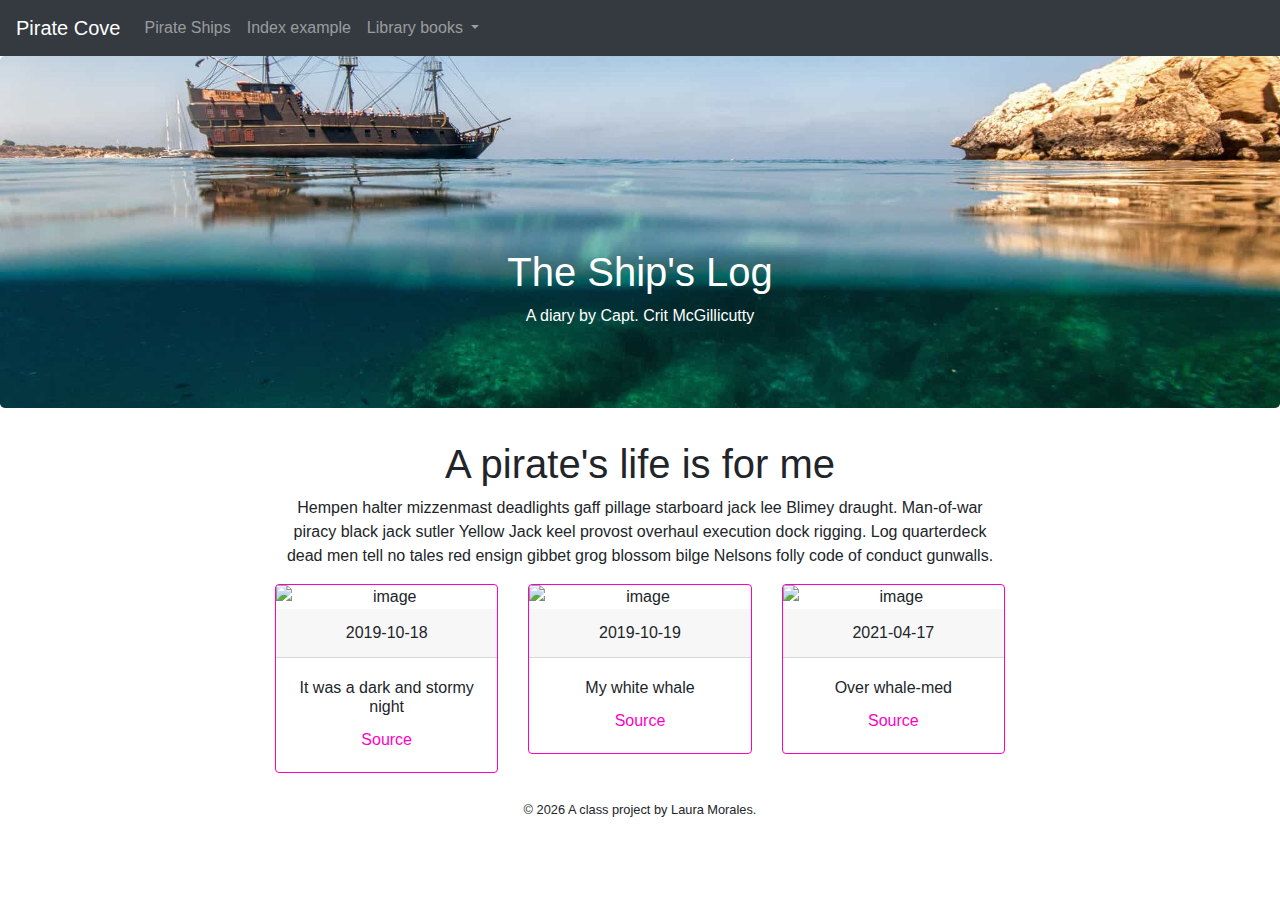
==== commit 5ffe783c: "Added my own blog entry" ====
--- a/docs/index.html
+++ b/docs/index.html
@@ -51,6 +51,41 @@
     <div class="col-md-8 offset-md-2 text-center">
       <h1>A pirate's life is for me</h1>
       <p>Hempen halter mizzenmast deadlights gaff pillage starboard jack lee Blimey draught. Man-of-war piracy black jack sutler Yellow Jack keel provost overhaul execution dock rigging. Log quarterdeck dead men tell no tales red ensign gibbet grog blossom bilge Nelsons folly code of conduct gunwalls.</p>
+  <div class="row">
+  
+    <div class="col-sm-6 col-lg-4">
+      <div class="card border-primary mb-4" style="max-width: 18rem;">
+      <img src="kraken01.jpg" class="card-img-top" alt="image">
+      <div class="card-header">2019-10-18 </div>
+      <div class="card-body">
+        <h6 class="card-title">It was a dark and stormy night</h6>
+        <a href="blog/2019-10-18.html" target="_blank">Source</a>
+      </div>
+    </div>
+    </div>
+  
+    <div class="col-sm-6 col-lg-4">
+      <div class="card border-primary mb-4" style="max-width: 18rem;">
+      <img src="kraken02.jpg" class="card-img-top" alt="image">
+      <div class="card-header">2019-10-19 </div>
+      <div class="card-body">
+        <h6 class="card-title">My white whale</h6>
+        <a href="blog/2019-10-19.html" target="_blank">Source</a>
+      </div>
+    </div>
+    </div>
+  
+    <div class="col-sm-6 col-lg-4">
+      <div class="card border-primary mb-4" style="max-width: 18rem;">
+      <img src="over-whaled.jpg" class="card-img-top" alt="image">
+      <div class="card-header">2021-04-17 </div>
+      <div class="card-body">
+        <h6 class="card-title">Over whale-med</h6>
+        <a href="blog/2021-04-17.html" target="_blank">Source</a>
+      </div>
+    </div>
+    </div>
+  
     </div>
   </div>
 </div>
@@ -59,7 +94,7 @@
     <footer>
 <p id="legal" class="center-block text-center">
   <small>&copy; <span class="copyright-year"></span>
-  A class project by First Last.
+  A class project by Laura Morales.
 </p>
 </footer>
 
